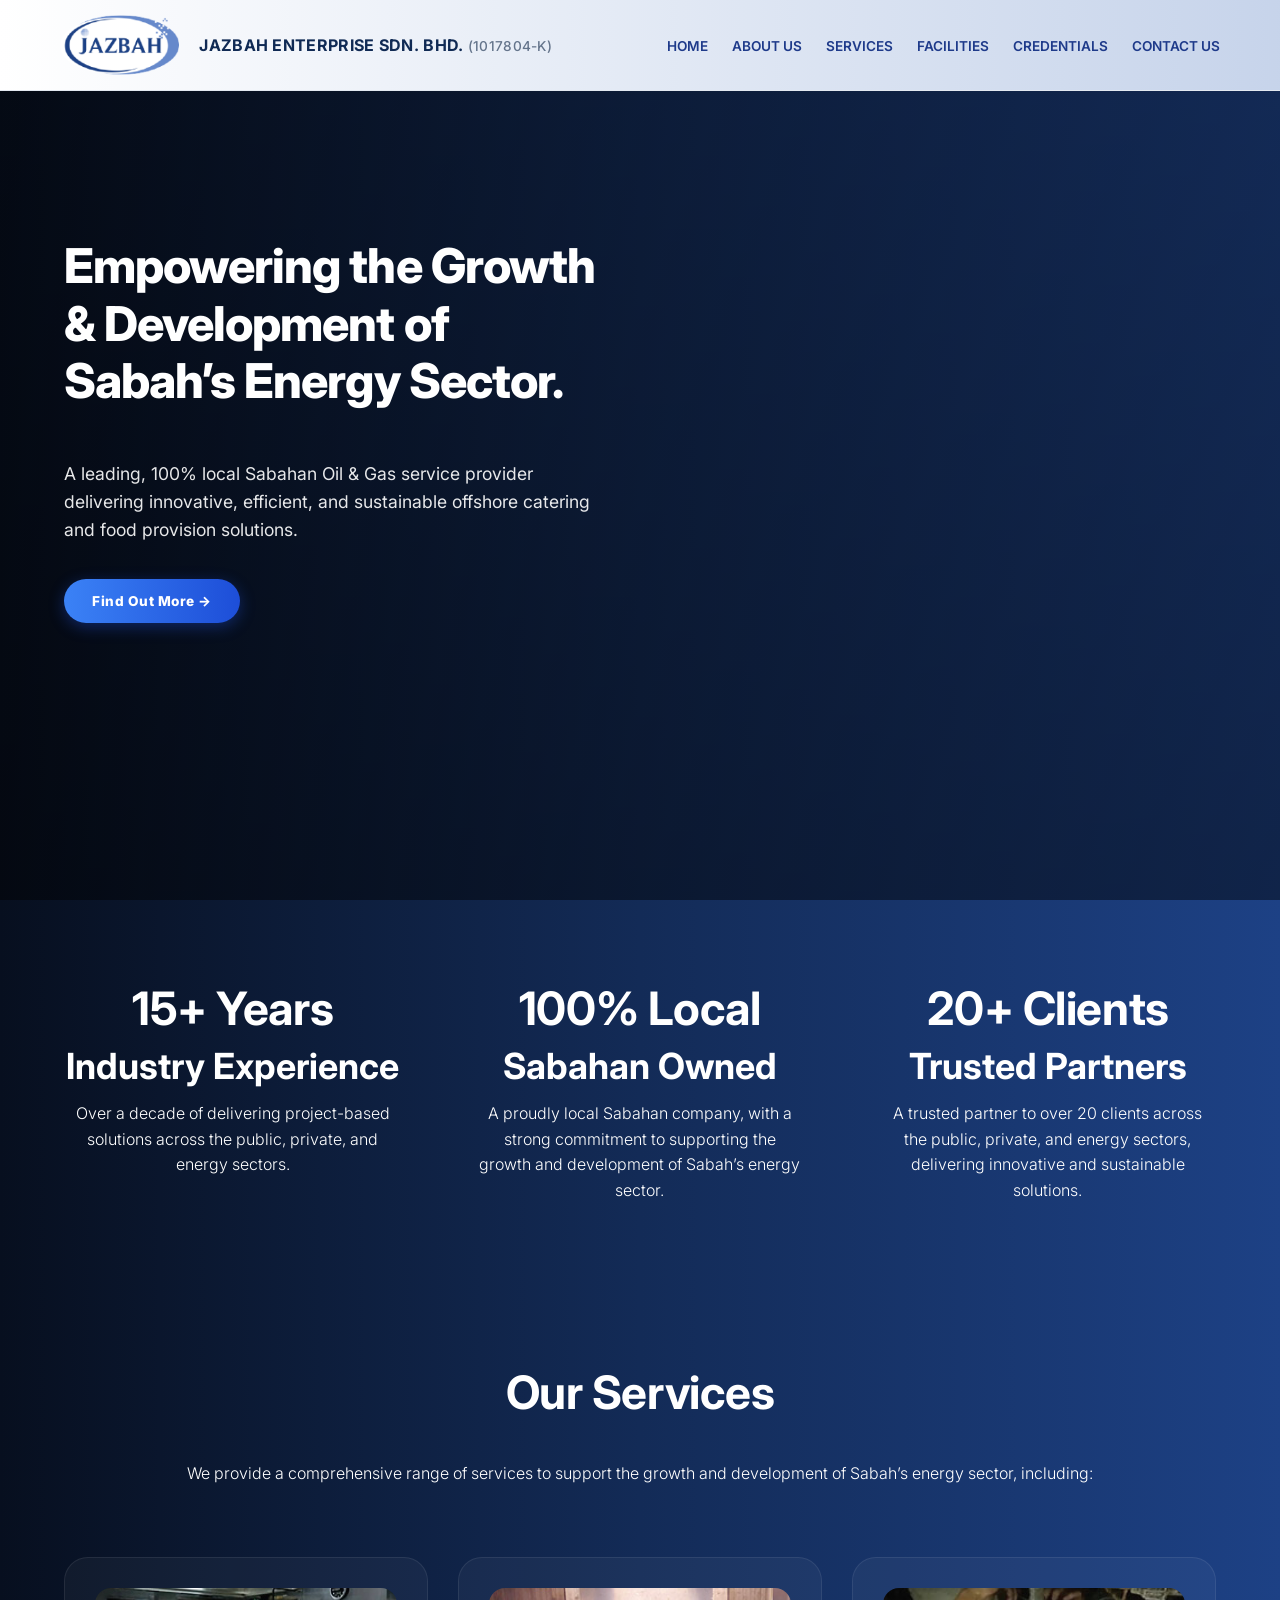
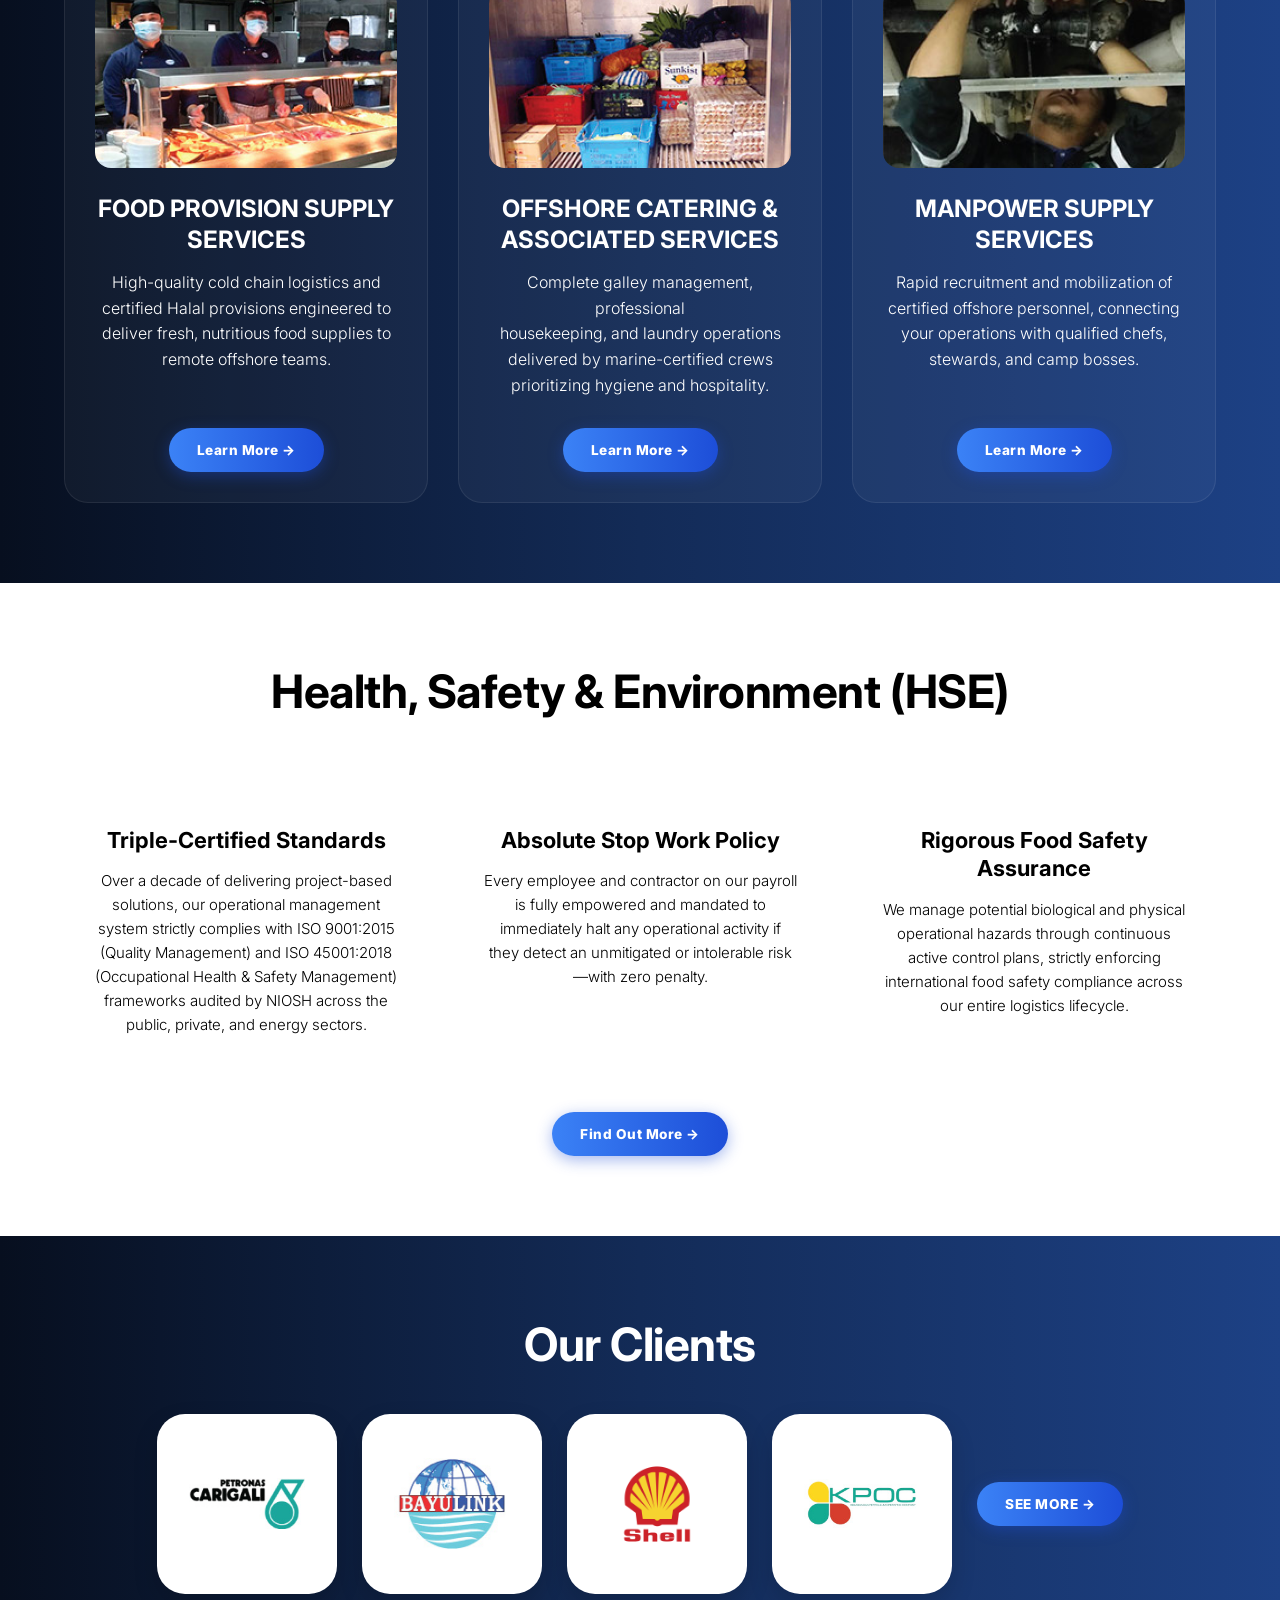
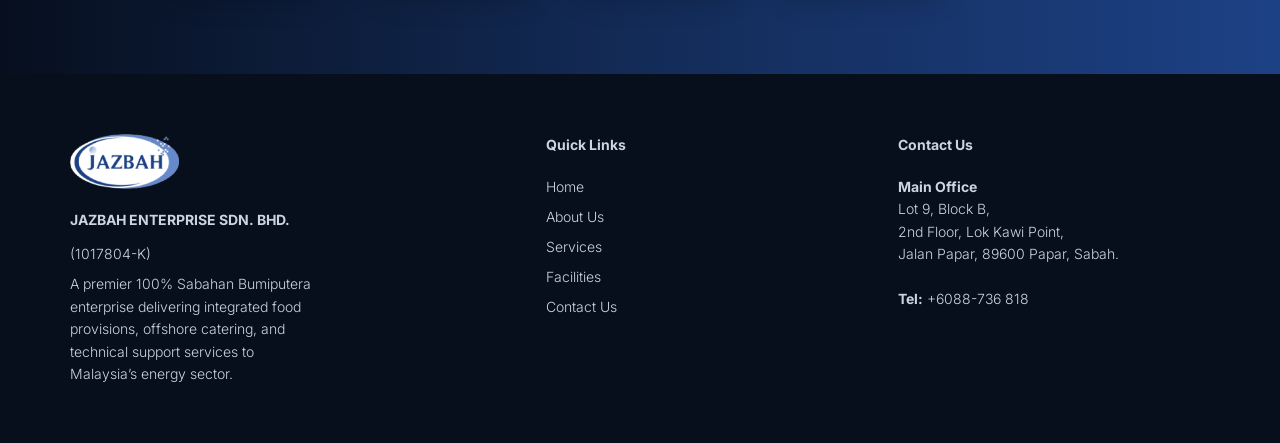
==== index.html @ 2c6cb793 "update" ====
<!DOCTYPE html>
<html lang="en">
<head>
    <meta charset="UTF-8">
    <meta name="viewport" content="width=device-width, initial-scale=1.0">
    <title>Jazbah Enterprise | Empowering Sabah's Energy Sector</title>
    
    <link rel="preconnect" href="https://fonts.googleapis.com">
    <link rel="preconnect" href="https://fonts.gstatic.com" crossorigin>
    <link href="https://fonts.googleapis.com/css2?family=Montserrat:wght@400;500;600;700&family=Inter:wght@300;400;500;600;700;800&display=swap" rel="stylesheet">
    
    <link rel="stylesheet" href="css/style.css">
</head>
<body>

    <!-- MAIN HEADER -->
    <header class="main-header">
        <div class="nav-container">
            <a href="index.html" class="logo-area">
                <img src="images/jazbah-logo.png" alt="Jazbah Logo" class="nav-logo">
                <span class="logo-text">JAZBAH ENTERPRISE SDN. BHD. <span class="reg-num">(1017804-K)</span></span>
            </a>
            
            <!-- HAMBURGER BUTTON (MOBILE) -->
            <button class="hamburger-btn" id="hamburgerBtn" aria-label="Toggle Navigation">
                <span class="bar"></span>
                <span class="bar"></span>
                <span class="bar"></span>
            </button>

            <nav class="navbar" id="navMenu">  
                <ul class="nav-links">
                    <li><a href="index.html">Home</a></li>
                    <li><a href="about.html">About Us</a></li>
                    <li><a href="services.html">Services</a></li>
                    <li><a href="facilities.html">Facilities</a></li>
                    <li class="dropdown">
                        <a href="javascript:void(0);" class="dropdown-trigger">Credentials</a>
                        <ul class="dropdown-menu">
                            <li><a href="projects.html">Projects</a></li>
                            <li><a href="clients.html">Clients</a></li>
                            <li><a href="license.html">License</a></li>
                        </ul>
                    </li>
                    <li><a href="contact.html">Contact Us</a></li>
                </ul>
            </nav>
        </div>
    </header>


    <section class="hero-section">
        <div class="hero-container">
            <div class="hero-text-block reveal">
                <h1>Empowering the Growth<br>&amp; Development of<br>Sabah’s Energy Sector.</h1>
                <p>A leading, 100% local Sabahan Oil &amp; Gas service provider<br> delivering innovative, efficient, and sustainable offshore catering<br> and food provision solutions.</p>
                <a href="about.html" class="btn-FOM">Find Out More &rarr;</a>
            </div>
        </div>
    </section>

    <section class="whyChooseUs-section">
        <div class="whyChooseUs-container">
            <div class="metrics-column-box reveal delay-1">
                <h2 class="metric-stat-numb">15+ Years</h2>
                <h3 class="metric-stat-title">Industry Experience</h3>
                <p class="metric-stat-text">Over a decade of delivering project-based<br> solutions across the public, private, and<br> energy sectors.</p>
            </div>
            <div class="metrics-column-box reveal delay-2">
                <h2 class="metric-stat-numb">100% Local</h2>
                <h3 class="metric-stat-title">Sabahan Owned</h3>
                <p class="metric-stat-text">A proudly local Sabahan company, with a<br> strong commitment to supporting the<br> growth and development of Sabah’s energy sector.</p>
            </div>
            <div class="metrics-column-box reveal delay-3">
                <h2 class="metric-stat-numb">20+ Clients</h2>
                <h3 class="metric-stat-title">Trusted Partners</h3>
                <p class="metric-stat-text">A trusted partner to over 20 clients across<br> the public, private, and energy sectors,<br> delivering innovative and sustainable solutions.</p>
            </div>
        </div>
    </section>

    <section class="services-section">
        <div class="services-container">
            <h2 class="services-section-title reveal">Our Services</h2>
            <p class="services-section-text reveal delay-1">We provide a comprehensive range of services to support the growth and development of Sabah’s energy sector, including:</p>
            
            <div class="service1-grid ">
                <img src="images/service1.png" alt="Service 1 Icon" class="service-icon">
                <h3 class="service-title">FOOD PROVISION SUPPLY SERVICES</h3>
                <p>High-quality cold chain logistics and<br> certified Halal provisions engineered to<br> deliver fresh, nutritious food supplies to<br> remote offshore teams.</p>
                <a href="services.html" class="btn-FOM">Learn More &rarr;</a>
            </div>
            <div class="service2-grid ">
                <img src="images/service2.png" alt="Service 2 Icon" class="service-icon">
                <h3 class="service-title">OFFSHORE CATERING & ASSOCIATED SERVICES</h3>
                <p>Complete galley management, professional <br>housekeeping, and laundry operations<br>delivered by marine-certified crews <br>prioritizing hygiene and hospitality.</p>
                <a href="services.html" class="btn-FOM">Learn More &rarr;</a>
            </div>
            <div class="service3-grid ">
                <img src="images/service3.png" alt="Service 3 Icon" class="service-icon">
                <h3 class="service-title">MANPOWER SUPPLY SERVICES</h3>
                <p>Rapid recruitment and mobilization of<br> certified offshore personnel, connecting <br>your operations with qualified chefs,<br> stewards, and camp bosses.</p>
                <a href="services.html" class="btn-FOM">Learn More &rarr;</a>
            </div>
        </div>
    </section>

    <section class="HSE-section">
        <div class="HSE-container">
            <h2 class="HSE-section-title reveal">Health, Safety &amp; Environment (HSE)</h2>
            <div class="HSE-details1 ">
                <h3>Triple-Certified Standards</h3>
                <p>Over a decade of delivering project-based solutions, our operational management system strictly complies with ISO 9001:2015 (Quality Management) and ISO 45001:2018 (Occupational Health & Safety Management) frameworks audited by NIOSH across the public, private, and energy sectors.</p>
            </div>
            <div class="HSE-details2 ">
                <h3>Absolute Stop Work Policy</h3>
                <p>Every employee and contractor on our payroll is fully empowered and mandated to immediately halt any operational activity if they detect an unmitigated or intolerable risk—with zero penalty.</p>
            </div>
            <div class="HSE-details3 ">
                <h3>Rigorous Food Safety Assurance</h3>
                <p>We manage potential biological and physical operational hazards through continuous active control plans, strictly enforcing international food safety compliance across our entire logistics lifecycle.</p>
            </div>
        </div>
        <div class="HSE-FOM-btn reveal">
            <a href="about.html" class="btn-FOM">Find Out More &rarr;</a>
        </div>
    </section>

    <section class="clientsindex-section">
        <h2 class="reveal">Our Clients</h2>
        
        <div class="clientsindex-row">
            <div class="clientsindex-card">
                <img src="images/petronascarigali.png" alt="Petronas">
            </div>

            <div class="clientsindex-card">
                <img src="images/bayulink.png" alt="Bayulink">
            </div>

            <div class="clientsindex-card">
                <img src="images/shell.png" alt="Shell" class="logo-shell">
            </div>

            <div class="clientsindex-card">
                <img src="images/kpoc.png" alt="KPOC">
            </div>

            <a href="clients.html" class="btn-FOM">SEE MORE &rarr;</a>
        </div>
    </section>

    <footer class="main-footer">
        <div class="footer-container">
            <div class="footer-logo">
                <img src="images/jazbah-logo.png" alt="Jazbah Logo" class="footer-logo-img">
                <p class="company-name">JAZBAH ENTERPRISE SDN. BHD.</p>
                <p class="reg-num">(1017804-K)</p>
                <p class="footer-desc">A premier 100% Sabahan Bumiputera<br>enterprise delivering integrated food<br> provisions, offshore catering, and <br>technical support services to<br> Malaysia’s energy sector.</p>
            </div>
            <div class="footer-nav">
                <p class="footer-title">Quick Links</p>
                <ul class="footer-nav-links">
                    <li><a href="index.html">Home</a></li>
                    <li><a href="about.html">About Us</a></li>
                    <li><a href="services.html">Services</a></li>
                    <li><a href="facilities.html">Facilities</a></li>
                    <li><a href="contact.html">Contact Us</a></li>
                </ul>
            </div>
            <div class="footer-contact">
                <p class="footer-title">Contact Us</p>
                <p><strong>Main Office</strong><br>
                Lot 9, Block B,<br>
                2nd Floor, Lok Kawi Point,<br>
                Jalan Papar, 89600 Papar, Sabah.<br><br>
                <strong>Tel:</strong> +6088-736 818</p>
            </div>
        </div>
    </footer>

    <!-- SCRIPT (Scroll Reveal + Hamburger Menu Toggle) -->
    <script>
        document.addEventListener("DOMContentLoaded", function () {
            // Scroll Reveal Animation
            const revealElements = document.querySelectorAll(".reveal");
            const observerOptions = {
                root: null,
                rootMargin: "0px",
                threshold: 0.15
            };

            const revealOnScroll = new IntersectionObserver(function (entries, observer) {
                entries.forEach(entry => {
                    if (entry.isIntersecting) {
                        entry.target.classList.add("active");
                        observer.unobserve(entry.target);
                    }
                });
            }, observerOptions);

            revealElements.forEach(el => revealOnScroll.observe(el));

            // Hamburger Menu Toggle Functionality
            const hamburgerBtn = document.getElementById('hamburgerBtn');
            const navMenu = document.getElementById('navMenu');

            if (hamburgerBtn && navMenu) {
                hamburgerBtn.addEventListener('click', function () {
                    hamburgerBtn.classList.toggle('active');
                    navMenu.classList.toggle('active');
                });
            }
        });
    </script>
</body>
</html>
---- css/style.css ----
/* ==========================================================================
   GLOBAL RESET & BASE STYLES
   ========================================================================== */
* {
    margin: 0;
    padding: 0;
    box-sizing: border-box;
}

body {
    font-family: 'Inter', sans-serif;
    color: #FFFFFF;
    background: linear-gradient(to right, #070f1f 0%, #132b57 50%, #1d4185 100%);
    -webkit-font-smoothing: antialiased;
    overflow-x: hidden;
}

.container {
    max-width: 1400px;
    margin: 0 auto;
    padding: 0 20px;
}

/* ==========================================================================
   TYPOGRAPHY
   ========================================================================== */
h1, .hero-text-block h1 {
    font-size: 64px;
    font-weight: 800;
    line-height: 1.15;
    letter-spacing: -0.02em;
}

h2, .whyChooseUs-section h2, .services-section-title, .HSE-section-title, .clientsindex-section h2 {
    font-size: 46px;
    font-weight: 700;
    line-height: 1.25;
    letter-spacing: -0.01em;
}

h3, .metric-stat-title, .service-title, .HSE-container h3 {
    font-size: 36px;
    font-weight: 700;
    line-height: 1.3;
}

p, .hero-text-block p, .metric-stat-text, .service1-grid p, .service2-grid p, .service3-grid p, .HSE-container p {
    font-size: 16px;
    font-weight: 300;
    line-height: 1.6;
    color: #FFFFFF; 
}

.hero-text-block h1,
.hero-text-block p {
    color: #ffffff;
}

/* ==========================================================================
   NAVBAR
   ========================================================================== */
.main-header {
    position: fixed; 
    top: 0;
    left: 0;
    width: 100%;
    z-index: 1000;
    /* Updated gradient direction to left-to-right */
    background: linear-gradient(to right, rgba(255, 255, 255, 0.4), rgba(114, 147, 204, 0.4)), #ffffff;
    box-shadow: 0 2px 10px rgba(0, 0, 0, 0.05); 
}

.nav-container {
    max-width: 1800px;
    margin: 0 auto;
    display: flex;
    justify-content: space-between;
    align-items: center;
    padding: 15px 5%;
}

.logo-area {
    display: flex;
    align-items: center;
    gap: 20px;
    text-decoration: none;
}

.nav-logo {
    height: 60px;
    width: auto;
}

.logo-text {
    font-size: 1rem;
    font-weight: 700;
    color: #102a54;
    letter-spacing: 0.3px;
}

.reg-num {
    font-size: 0.85rem;
    font-weight: 500;
    color: #64748b;
}

.nav-links {
    list-style: none;
    display: flex;
    align-items: center;
    gap: 24px;
}

.nav-links li a {
    text-decoration: none;
    font-size: 0.85rem;
    font-weight: 600;
    color: #1e3a8a;
    text-transform: uppercase;
    transition: color 0.3s ease;
}

.nav-links li a:hover,
.nav-links li a.active {
    color: #3b82f6;
}

.nav-links li:last-child a {
    font-weight: 600;
    color: #1e3a8a;
}

.nav-links li.dropdown {
    position: relative;
}

.dropdown-menu {
    position: absolute;
    top: 100%;
    left: 50%;
    transform: translateX(-50%) translateY(0);
    background-color: #ffffff;
    min-width: 180px;
    box-shadow: 0 10px 25px rgba(0, 0, 0, 0.15);
    border-radius: 6px;
    padding: 8px 0;
    list-style: none;
    display: none;
    opacity: 0;
    visibility: hidden;
    transition: opacity 0.3s ease, visibility 0.3s ease;
    z-index: 1000;
}

.dropdown-menu li {
    width: 100%;
}

.dropdown-menu li a {
    display: block;
    padding: 10px 20px;
    text-transform: none;
    font-size: 0.85rem;
    
    color: #1e3a8a;
    white-space: nowrap;
}

.dropdown-menu li a:hover {
    background-color: #f1f5f9;
    color: #3b82f6;
}

.nav-links li.dropdown:hover .dropdown-menu {
    display: block;
    opacity: 1;
    visibility: visible;
}

/* ==========================================================================
   HERO SECTION
   ========================================================================== */
.hero-section {
    position: relative;
    width: 100%;
    min-height: 100vh;
    background: linear-gradient(rgba(0, 0, 0, 0.35), rgba(0, 0, 0, 0.45)), 
                url('../images/herobackground.png') no-repeat center center/cover;
    display: flex;
    align-items: center;
    padding-top: 100px; 
}

.hero-container {
    width: 100%;
    max-width: 1900px;
    margin: 0 auto;
    padding: 0 5%;
    margin-bottom: 140px;
}

.hero-text-block {
    max-width: 1900px;
    text-align: left;
    color: #ffffff;
}

.hero-text-block h1 {
    font-size: 3rem;
    font-weight: 800;
    line-height: 1.2;
    margin-bottom: 50px;
}

.hero-text-block p {
    font-size: 1.1rem;
    font-weight: 400;
    line-height: 1.6;
    margin-bottom: 35px;
    opacity: 0.9;
}

.btn-FOM {
    display: inline-block;
    /* Updated gradient direction to left-to-right */
    background: linear-gradient(to right, #3b82f6 0%, #1d4ed8 100%);
    color: #ffffff;
    text-decoration: none;
    font-weight: 800;
    font-size: 0.85rem;
    letter-spacing: 0.5px;
    padding: 14px 28px;
    border-radius: 30px;
    box-shadow: 0 4px 15px rgba(29, 78, 216, 0.4);
    transition: transform 0.2s ease, box-shadow 0.2s ease;
}

.btn-FOM:hover {
    transform: translateY(-2px);
    box-shadow: 0 6px 20px rgba(29, 78, 216, 0.6);
}

/* ==========================================================================
   WHY CHOOSE US SECTION
   ========================================================================== */
.whyChooseUs-section {
    /* Updated gradient direction to left-to-right */
    background: linear-gradient(to right, rgba(7, 15, 31, 1.0), rgba(19, 43, 87, 1.0), rgba(29, 65, 133, 1.0));
    padding: 80px 0;
    font-family: 'Inter', sans-serif;
}

.whyChooseUs-container {
    max-width: 1900px;
    margin: 0 auto;
    padding: 0 5%;
    display: grid;
    grid-template-columns: repeat(3, 1fr);
    gap: 70px;
    text-align: center;
}

.metric-stat-numb {
    font-size: 46px;
    font-weight: 700;
    color: #ffffff;
    margin-bottom: 5px;
}

.metric-stat-title {
    font-weight: 700;
    color: #ffffff;
    margin-bottom: 12px;
}

.metric-stat-text {
    font-size: 16px;
    font-weight: 300;
    line-height: 1.6;
    color: #FFFFFF; 
}

/* ==========================================================================
   OUR SERVICES SECTION
   ========================================================================== */
.services-section {
    /* Updated gradient direction to left-to-right */
    background: linear-gradient(to right, rgba(7, 15, 31, 1.0), rgba(19, 43, 87, 1.0), rgba(29, 65, 133, 1.0));
    padding: 80px 0;
    font-family: 'Inter', sans-serif;
}

.services-container {
    max-width: 1400px;
    margin: 0 auto;
    padding: 0 5%;
    display: grid;
    grid-template-columns: repeat(3, 1fr);
    gap: 30px;
    text-align: center;
}

.services-section-title {
    grid-column: 1 / span 3;
    font-size: 46px;
    font-weight: 700;
    margin-bottom: 10px;
    color: #ffffff;
}

.services-section-text {
    grid-column: 1 / span 3;
    font-size: 16px;
    font-weight: 300;
    margin-bottom: 40px;
}

.service1-grid, 
.service2-grid, 
.service3-grid {
    background: rgba(255, 255, 255, 0.04);
    border: 1px solid rgba(255, 255, 255, 0.08);
    border-radius: 24px;
    padding: 30px;
    display: flex;
    flex-direction: column;
    align-items: center;
    transition: transform 0.3s ease, background 0.3s ease;
}

.service1-grid:hover, 
.service2-grid:hover, 
.service3-grid:hover {
    transform: translateY(-5px);
    background: rgba(255, 255, 255, 0.07);
}

.service-icon {
    width: 100%;
    height: 180px;
    object-fit: cover;
    border-radius: 16px;
    margin-bottom: 25px;
}

.service-title {
    font-size: 24px;
    font-weight: 700;
    margin-bottom: 15px;
    min-height: 58px;
}

.service1-grid p, 
.service2-grid p, 
.service3-grid p {
    margin-bottom: 30px;
    flex-grow: 1;
}

/* ==========================================================================
   HSE SECTION
   ========================================================================== */
.HSE-section {
    background: #FFFFFF;
    padding: 80px 0;
    font-family: 'Inter', sans-serif;
}

.HSE-container {
    max-width: 1600px;
    margin: 0 auto;
    padding: 0 5%;
    display: grid;
    grid-template-columns: repeat(3, 1fr);
    gap: 30px;
    text-align: center;
}

.HSE-section-title {
    grid-column: 1 / span 3;
    font-size: 46px;
    font-weight: 700;
    margin-bottom: 40px;
    color: #000000;
}

.HSE-details1,
.HSE-details2,
.HSE-details3 {
    padding: 35px 25px;
    border-radius: 24px;
    display: flex;
    flex-direction: column;
    align-items: center;
    transition: transform 0.3s ease, background 0.3s ease;
}

.HSE-details1:hover,
.HSE-details2:hover,
.HSE-details3:hover {
    transform: translateY(-5px);
    background: rgba(0, 0, 0, 0.03);
}

.HSE-container h3 {
    font-size: 22px;
    font-weight: 700;
    color: #000000;
    margin-bottom: 15px;
}

.HSE-container p {
    font-size: 15px;
    font-weight: 300;
    line-height: 1.6;
    color: #000000;
}

.HSE-FOM-btn {
    grid-column: 1 / span 3;
    text-align: center;
    margin-top: 40px;
}

/* ==========================================================================
   CLIENTS SECTION
   ========================================================================== */
.clientsindex-section {
    /* Updated gradient direction to left-to-right */
    background: linear-gradient(
        to right, 
        rgba(7, 15, 31, 1.0), 
        rgba(19, 43, 87, 1.0), 
        rgba(29, 65, 133, 1.0)
    );
    padding: 80px 0;
    font-family: 'Inter', sans-serif;
    text-align: center;
}

.clientsindex-section h2 {
    font-size: 46px;
    font-weight: 700;
    color: #ffffff;
    margin-bottom: 40px;
    line-height: 1.25;
    letter-spacing: -0.01em;
}

.clientsindex-row {
    display: flex;
    justify-content: center;
    align-items: center;
    gap: 25px;
    flex-wrap: wrap;
    max-width: 1400px;
    margin: 0 auto;
    padding: 0 20px;
}

.clientsindex-card {
    background: #ffffff;
    border-radius: 28px;
    width: 180px;
    height: 180px;
    padding: 20px;
    display: flex;
    justify-content: center;
    align-items: center;
    box-shadow: 0 10px 25px rgba(0, 0, 0, 0.15);
    transition: transform 0.4s cubic-bezier(0.165, 0.84, 0.44, 1), 
                box-shadow 0.4s cubic-bezier(0.165, 0.84, 0.44, 1),
                border-color 0.4s ease;
    cursor: pointer;
    overflow: hidden;
    border: 2px solid transparent;
}

.clientsindex-card:hover {
    transform: translateY(-5px);
    box-shadow: 0 15px 30px rgba(0, 0, 0, 0.25);
}

.clientsindex-card img {
    width: 100%;
    height: 100%;
    object-fit: contain;
    padding: 10px;
    transition: transform 0.3s ease;
}

.clientsindex-card img.logo-shell,
.clientsindex-card img.logo-adjust {
    padding: 24px;
    transform: scale(1.0);
}

/* ==========================================================================
   SCROLL REVEAL ANIMATION
   ========================================================================== */
.reveal {
    opacity: 0;
    transform: translateY(40px);
    transition: opacity 0.8s cubic-bezier(0.25, 1, 0.5, 1), 
                transform 0.8s cubic-bezier(0.25, 1, 0.5, 1);
    will-change: opacity, transform;
}

.reveal.active {
    opacity: 1;
    transform: translateY(0);
}

.delay-1 { transition-delay: 0.1s; }
.delay-2 { transition-delay: 0.2s; }
.delay-3 { transition-delay: 0.3s; }
.delay-4 { transition-delay: 0.4s; }
.delay-5 { transition-delay: 0.5s; }

/* ==========================================================================
   ABOUT US PAGE STYLES
   ========================================================================== */
.mainAbUs-section {
    /* Updated gradient direction to left-to-right */
    background: linear-gradient(to right, #070f1f 0%, #132b57 50%, #1d4185 100%);
    min-height: 100vh;
    width: 100%;
    display: flex;
    align-items: center;
    justify-content: center;
    padding: 120px 0 80px 0; 
}

.main-container {
    width: 100%;
    max-width: 1200px;
    margin: 0 auto;
    padding: 0 20px;
    display: flex;
    flex-direction: column;
    align-items: center;
    gap: 50px;
}

.about-content {
    max-width: 850px;
    text-align: center;
    margin: 0 auto;
}

.about-content h1 {
    font-size: 42px;
    margin-bottom: 24px;
    text-align: center;
}

.about-content p {
    margin-bottom: 24px;
    text-align: center;
}

.about-facts {
    list-style: none;
    padding: 0;
    margin: 0 auto;
    display: inline-flex;
    flex-direction: column;
    align-items: flex-start;
    gap: 10px;
}

.about-facts li {
    position: relative;
    padding-left: 20px;
    color: rgba(255, 255, 255, 0.95);
    text-align: left;
}

.about-facts li::before {
    content: "•";
    color: #3b82f6;
    font-size: 22px;
    position: absolute;
    left: 0;
    top: -3px;
}

.gallery-container {
    width: 100%;
    max-width: 1100px;
    margin: 0 auto;
}

.gallery-viewport {
    width: 100%;
    overflow: hidden;
    border-radius: 16px;
}

.gallery-track {
    display: flex;
    width: 100%;
}

.gallery-slide {
    width: 100%;
    display: grid;
    grid-template-columns: repeat(3, 1fr);
    gap: 20px;
}

.gallery-item {
    position: relative;
    width: 100%;
    aspect-ratio: 16 / 10; 
    border-radius: 14px;
    overflow: hidden;
    background-color: #0b1a36;
    border: 1px solid rgba(255, 255, 255, 0.15);
    box-shadow: 0 12px 30px rgba(0, 0, 0, 0.35);
    transition: transform 0.35s ease, border-color 0.35s ease, box-shadow 0.35s ease;
}

.gallery-item img {
    width: 100% !important;
    height: 100% !important;
    object-fit: cover !important;
    object-position: top center !important; 
    display: block;
    transition: transform 0.4s ease;
}

.gallery-item::after {
    content: '';
    position: absolute;
    inset: 0;
    background: linear-gradient(180deg, rgba(7, 15, 31, 0) 50%, rgba(7, 15, 31, 0.4) 100%);
    pointer-events: none;
}

.gallery-item:hover {
    transform: translateY(-6px);
    border-color: rgba(59, 130, 246, 0.7);
    box-shadow: 0 16px 35px rgba(0, 0, 0, 0.5), 0 0 15px rgba(59, 130, 246, 0.25);
}

.gallery-item:hover img {
    transform: scale(1.04);
}

/* ==========================================================================
   EXECUTION PHILOSOPHY SECTION
   ========================================================================== */
.execution-section {
    position: relative;
    width: 100%;
    background-image: linear-gradient(rgba(7, 15, 31, 0.78), rgba(7, 15, 31, 0.88)), 
                      url('../images/vmbackground.png');
    background-position: center center;
    background-repeat: no-repeat;
    background-size: cover;
    background-attachment: scroll; 
    padding: 110px 0 100px 0;
    color: #ffffff;
    text-align: center;
}

.execution-container {
    max-width: 1400px;
    margin: 0 auto;
    padding: 0 5%;
    position: relative;
    z-index: 2;
}

.execution-title {
    margin-bottom: 50px;
    margin-top: 5px;
}

.execution-quote {
    font-style: italic;
    max-width: 820px;
    margin: 0 auto 200px auto;
}

.vision-mission-grid {
    display: grid;
    grid-template-columns: 1fr 1fr;
    gap: 80px;
}

.vision-block,
.mission-block {
    background: rgba(255, 255, 255, 0.07);
    backdrop-filter: blur(12px);
    -webkit-backdrop-filter: blur(12px);
    border: 1px solid rgba(255, 255, 255, 0.15);
    border-radius: 20px;
    padding: 45px 35px;
    text-align: center;
    position: relative;
    box-shadow: 0 15px 35px rgba(0, 0, 0, 0.3);
    transition: transform 0.3s ease, background 0.3s ease, border-color 0.3s ease;
}

.vision-block:hover,
.mission-block:hover {
    background: rgba(255, 255, 255, 0.12);
    border-color: rgba(59, 130, 246, 0.5);
    transform: translateY(-6px);
}

.vision-block h2,
.mission-block h2 {
    font-size: 30px;
    font-weight: 800;
    letter-spacing: 1px;
    margin-bottom: 15px;
    color: #ffffff;
    text-transform: uppercase;
}

.vision-block p,
.mission-block p {
    font-size: 15px;
    font-weight: 300;
    line-height: 1.7;
    color: rgba(255, 255, 255, 0.88);
}

.vm-label {
    display: none;
}

/* ==========================================================================
   POLICY SECTION
   ========================================================================== */
.policy-section {
    max-width: 1300px;
    margin: 0 auto;
    padding: 90px 5%;
    display: grid;
    grid-template-columns: 1fr 1fr;
    gap: 60px;
    align-items: center;
}

.policy-title {
    
    margin-bottom: 20px;
    color: #ffffff;
}

.policy-text {
    font-size: 16px;
    line-height: 1.7;
    color: #ffffff;
}

.policy-section > div:last-child {
    text-align: center;
}

.policy-section > div:last-child h2 {
    font-size: 28px;
    font-weight: 700;
    color: #ffffff;
    margin-bottom: 25px;
    line-height: 1.35;
}

/* ==========================================================================
   HEALTH, SAFETY & ENVIRONMENT (HSE2) SECTION
   ========================================================================== */
.HSE2-section {
    /* Updated gradient direction to left-to-right */
    background: linear-gradient(to right, #070f1f 0%, #132b57 50%, #1d4185 100%);
    padding: 80px 0;
    width: 100%;
}

.HSE2-container {
    max-width: 1200px;
    margin: 0 auto;
    padding: 0 20px;
    text-align: center;
}

.HSE-title {
    
    margin-bottom: 40px;
}

.HSE2-grid-wrapper {
    display: grid;
    grid-template-columns: repeat(6, 1fr);
    gap: 20px;
    width: 100%;
}

.HSE2-content1,
.HSE2-content2,
.HSE2-content3,
.HSE2-content4,
.HSE2-content5 {
    background: #ffffff;
    border-radius: 12px;
    padding: 30px 25px;
    text-align: left;
    box-shadow: 0 10px 25px rgba(0, 0, 0, 0.2);
    transition: transform 0.3s ease, box-shadow 0.3s ease;
}

.HSE2-content1:hover,
.HSE2-content2:hover,
.HSE2-content3:hover,
.HSE2-content4:hover,
.HSE2-content5:hover {
    transform: translateY(-5px);
    box-shadow: 0 15px 35px rgba(0, 0, 0, 0.3);
}

.HSE2-grid-wrapper h3 {
    font-size: 20px;
    font-weight: 700;
    color: #1d4185;
    margin-bottom: 15px;
    text-align: center; 
}

.HSE2-grid-wrapper p {
    font-size: 14px;
    line-height: 1.6;
    color: #4a5568;
    margin: 0;
    text-align: justify;
}

@media (min-width: 992px) {
    .HSE2-content1 { grid-column: span 2; }
    .HSE2-content2 { grid-column: span 2; }
    .HSE2-content3 { grid-column: span 2; }
    .HSE2-content4 { grid-column: 2 / span 2; }
    .HSE2-content5 { grid-column: 4 / span 2; }
}

.orgchart-container {
    max-width: 1400px;
    margin: 0 auto;
    padding: 0 5%;
    text-align: center;
}

.orgchart-container h2 {
    margin-top: 50px;
    color: #ffffff;
    margin-bottom: 45px;
    text-align: center;
}

.orgchart-img {
    max-width: 50%;
    margin-bottom: 50px;
    height: auto;
    border-radius: 16px;
    box-shadow: 0 10px 40px rgba(0, 0, 0, 0.08);
    display: inline-block;
}

/* ==========================================================================
   SERVICES PAGE STYLES
   ========================================================================== */
.services-page-wrapper {
    /* Updated gradient direction to left-to-right */
    background: linear-gradient(to right, #070f1f 0%, #132b57 50%, #0c1a36 100%);
    min-height: 100vh;
    padding: 130px 5% 80px 5%;
    max-width: 1400px;
    margin: 0 auto;
    box-sizing: border-box;
    color: #ffffff;
    display: flex;
    flex-direction: column;
    gap: 60px;
}

.services-main-title {
    text-align: center;
    letter-spacing: 2px;
    margin-bottom: 20px;
    color: #ffffff;
    text-transform: uppercase;
}

.service-row {
    display: grid;
    grid-template-columns: 1fr 1.2fr;
    gap: 50px;
    align-items: center;
    padding: 20px 0;
}

.service-text h2 {
    font-size: 30px;
    font-weight: 800;
    line-height: 1.25;
    margin-bottom: 18px;
    letter-spacing: 0.5px;
    color: #ffffff;
}

.service-text p {
    font-size: 15px;
    font-weight: 300;
    line-height: 1.7;
    color: #ffffff;
}

.service-row-card-wrapper {
    background: rgba(255, 255, 255, 0.05);
    border: 1px solid rgba(255, 255, 255, 0.12);
    border-radius: 24px;
    padding: 40px;
    backdrop-filter: blur(12px);
    box-shadow: 0 20px 40px rgba(0, 0, 0, 0.3);
}

.service-row.reverse {
    grid-template-columns: 1.2fr 1fr;
}

.service-row.reverse .service-text {
    order: 2;
}

.service-row.reverse .service-gallery {
    order: 1;
}

.service-gallery {
    display: flex;
    align-items: center;
    justify-content: center;
    gap: 16px;
    width: 100%;
}

.gallery-frame {
    border-radius: 12px;
    overflow: hidden;
    background-color: #ffffff;
    box-shadow: 0 10px 25px rgba(0, 0, 0, 0.35);
    transition: transform 0.3s ease, box-shadow 0.3s ease;
}

.gallery-frame img {
    width: 100%;
    height: 100%;
    object-fit: cover;
    display: block;
}

.frame-side {
    width: 28%;
    height: 170px;
}

.frame-center {
    width: 44%;
    height: 230px;
}

.gallery-frame:hover {
    transform: translateY(-5px);
    box-shadow: 0 15px 30px rgba(0, 0, 0, 0.5);
}

/* ==========================================================================
   FACILITIES PAGE STYLES
   ========================================================================== */
.warehouse-section,
.yards-section,
.foodcont-section,
.transport-section,
.forzenstorage-section,
.cpu-section {
    padding: 60px 20px;
    display: flex;
    justify-content: center;
    width: 100%;
    box-sizing: border-box;
    margin-top: 60px;
}

.warehouse-section {
    margin-top: 100px;
}

.section-container {
    max-width: 1200px;
    width: 100%;
    margin: 0 auto;
    display: flex;
    flex-direction: column;
    align-items: center;
}

.warehouse-header,
.yardstorage-header,
.foodcont-header,
.transport-header,
.frozenstorage-header,
.cpu-header {
    text-align: center;
    margin-bottom: 25px;
    max-width: 800px;
}

.warehouse-title,
.yardstorage-title,
.foodcont-title,
.transport-title,
.frozenstorage-title,
.cpu-title {
    letter-spacing: 1.5px;
    color: #ffffff;
    text-transform: uppercase;
    margin-top: 0px;
}

.warehouse-address,
.yardstorage-address,
.cpu-address {
    color: #ffffff;
    line-height: 1.6;
    margin: 0;
}

.warehouse-gallery-card,
.yardstorage-gallery-card,
.foodcont-gallery-card,
.transport-gallery-card,
.frozenstorage-gallery-card,
.cpu-gallery-card {
    background: rgba(255, 255, 255, 0.05);
    border: 1px solid rgba(255, 255, 255, 0.1);
    border-radius: 20px;
    padding: 30px;
    width: 100%;
    backdrop-filter: blur(10px);
    box-shadow: 0 15px 35px rgba(0, 0, 0, 0.3);
    box-sizing: border-box;
}

.warehouse-grid,
.yardstorage-grid,
.foodcont-grid,
.transport-grid,
.frozenstorage-grid,
.cpu-grid {
    display: grid;
    grid-template-columns: repeat(4, 1fr);
    gap: 20px;
}

.grid-item {
    aspect-ratio: 1 / 1;
    border-radius: 10px;
    overflow: hidden;
    background-color: #ffffff;
    box-shadow: 0 4px 15px rgba(0, 0, 0, 0.2);
    transition: transform 0.3s ease, box-shadow 0.3s ease;
}

.grid-item img {
    width: 100%;
    height: 100%;
    object-fit: cover;
    display: block;
}

.grid-item:hover {
    transform: translateY(-5px);
    box-shadow: 0 8px 25px rgba(0, 0, 0, 0.4);
}

.facility-specs {
    text-align: center;
    margin-top: 10px;
}

.facility-specs h3 {
    font-size: 1.25rem;
    color: #ffffff;
    margin-top: 25px;
    margin-bottom: 8px;
    font-weight: 600;
    text-align: center;
}

.facility-specs p {
    font-size: 0.95rem;
    color: #cbd5e1;
    line-height: 1.8;
    text-align: center;
    margin: 0;
}

/* ==========================================================================
   CLIENTS PAGE STYLES
   ========================================================================== */
.clients-section {
    padding: 60px 20px;
    display: flex;
    justify-content: center;
    width: 100%;
    box-sizing: border-box;
    margin-top: 100px;
    /* Updated gradient direction to left-to-right */
    background: linear-gradient(to right, #070f1f 0%, #132b57 50%, #1d4185 100%);
}

.clients-header {
    text-align: center;
    margin-bottom: 30px;
}

.clients-title {
    font-size: 2.2rem;
    font-weight: 800;
    letter-spacing: 2px;
    color: #ffffff;
    text-transform: uppercase;
    margin: 0;
}

.clients-subtitle {
    font-size: 1.25rem;
    font-weight: 700;
    letter-spacing: 1px;
    color: #ffffff;
    text-transform: uppercase;
    margin: 0 0 25px 0;
    text-align: center;
}

.clients-card {
    background: rgba(255, 255, 255, 0.05);
    border: 1px solid rgba(255, 255, 255, 0.1);
    border-radius: 20px;
    padding: 40px;
    width: 100%;
    backdrop-filter: blur(10px);
    box-shadow: 0 15px 35px rgba(0, 0, 0, 0.3);
    box-sizing: border-box;
    margin-bottom: 50px;
}

.clients-grid {
    display: grid;
    grid-template-columns: repeat(4, 1fr);
    gap: 30px 24px; /* Jarak atas-bawah (row gap) ditambah sikit untuk bagi ruang teks */
}

/* Pembungkus Kotak Putih & Teks */
.client-item {
    display: flex;
    flex-direction: column;
    align-items: center;
    gap: 12px; /* Jarak antara kotak putih & nama di bawah */
    width: 100%;
}

/* Kotak Putih Logo (Kekal 100% Mengikut Asal) */
.client-box {
    background-color: #ffffff;
    border-radius: 12px;
    padding: 20px;
    width: 100%;
    aspect-ratio: 1 / 1;
    display: flex;
    align-items: center;
    justify-content: center;
    box-shadow: 0 4px 15px rgba(0, 0, 0, 0.2);
    transition: transform 0.3s ease, box-shadow 0.3s ease;
    box-sizing: border-box;
}

.client-box img {
    max-width: 85%;
    max-height: 85%;
    object-fit: contain;
    display: block;
}

.client-box:hover {
    transform: translateY(-6px);
    box-shadow: 0 10px 25px rgba(0, 0, 0, 0.4);
}

/* Nama Syarikat di Bawah Kotak Putih */
.client-name {
    font-size: 0.82rem;
    font-weight: 600;
    color: #ffffff;
    text-align: center;
    line-height: 1.35;
    letter-spacing: 0.3px;
    text-transform: uppercase;
}
/* ==========================================================================
   CONTACT US PAGE STYLES
   ========================================================================== */
.contact-section {
    padding: 60px 20px;
    display: flex;
    justify-content: center;
    width: 100%;
    box-sizing: border-box;
    margin-top: 80px;
}

.contact-card {
    background: rgba(255, 255, 255, 0.05);
    border: 1px solid rgba(255, 255, 255, 0.1);
    border-radius: 28px;
    padding: 50px;
    max-width: 1100px;
    width: 100%;
    backdrop-filter: blur(15px);
    box-shadow: 0 20px 50px rgba(0, 0, 0, 0.4);
    box-sizing: border-box;
}

.contact-grid {
    display: grid;
    grid-template-columns: 1fr 1fr;
    gap: 60px;
    margin-bottom: 40px;
}

.form-title {
    color: #ffffff;
    margin: 0 0 10px 0;
}

.form-subtitle {
    color: #94a3b8;
    font-size: 0.95rem;
    margin: 0 0 30px 0;
}

.contact-form {
    display: flex;
    flex-direction: column;
    gap: 20px;
}

.form-row {
    display: grid;
    grid-template-columns: 1fr 1fr;
    gap: 16px;
}

.form-group {
    display: flex;
    flex-direction: column;
    gap: 8px;
}

.form-group label {
    font-size: 0.85rem;
    font-weight: 500;
    color: #e2e8f0;
}

.form-group input[type="text"],
.form-group input[type="email"],
.form-group input[type="tel"],
.form-group textarea {
    width: 100%;
    background-color: #ffffff;
    border: 1px solid transparent;
    border-radius: 8px;
    padding: 12px 16px;
    font-size: 0.9rem;
    font-family: inherit;
    color: #0f172a;
    box-sizing: border-box;
    outline: none;
    transition: border-color 0.2s ease, box-shadow 0.2s ease;
}

.form-group input::placeholder,
.form-group textarea::placeholder {
    color: #94a3b8;
}

.form-group input:focus,
.form-group textarea:focus {
    border-color: #38bdf8;
    box-shadow: 0 0 0 3px rgba(56, 189, 248, 0.2);
}

.phone-input-wrapper {
    display: flex;
    gap: 8px;
}

.phone-input-wrapper select {
    background-color: #ffffff;
    border: none;
    border-radius: 8px;
    padding: 0 12px;
    font-size: 0.9rem;
    color: #0f172a;
    cursor: pointer;
    outline: none;
}

.form-checkbox {
    display: flex;
    align-items: center;
    gap: 10px;
    margin-top: 5px;
}

.form-checkbox input[type="checkbox"] {
    width: 16px;
    height: 16px;
    accent-color: #38bdf8;
    cursor: pointer;
}

.form-checkbox label {
    font-size: 0.85rem;
    color: #cbd5e1;
    cursor: pointer;
}

.btn-submit {
    /* Updated gradient direction to left-to-right */
    background: linear-gradient(to right, #6366f1 0%, #4f46e5 100%);
    color: #ffffff;
    border: none;
    border-radius: 8px;
    padding: 14px;
    font-size: 0.95rem;
    font-weight: 600;
    font-family: inherit;
    cursor: pointer;
    transition: transform 0.2s ease, opacity 0.2s ease;
    margin-top: 10px;
}

.btn-submit:hover {
    opacity: 0.92;
    transform: translateY(-2px);
}

.info-main-title {
    font-size: 2rem;
    font-weight: 700;
    color: #ffffff;
    margin: 0 0 10px 0;
}

.info-main-subtitle {
    color: #94a3b8;
    font-size: 0.95rem;
    line-height: 1.5;
    margin: 0 0 35px 0;
}

.info-blocks-grid {
    display: grid;
    grid-template-columns: 1fr 1fr;
    gap: 30px;
}

.info-block {
    display: flex;
    flex-direction: column;
    gap: 12px;
}

.full-width-block {
    grid-column: span 2;
    margin-top: 10px;
}

.info-icon {
    width: 44px;
    height: 44px;
    background-color: #ffffff;
    border-radius: 10px;
    display: flex;
    align-items: center;
    justify-content: center;
    box-shadow: 0 4px 12px rgba(0, 0, 0, 0.15);
}

.info-content h3 {
    font-size: 1.1rem;
    font-weight: 600;
    color: #ffffff;
    margin: 0 0 4px 0;
}

.info-desc {
    font-size: 0.85rem;
    color: #94a3b8;
    margin: 0 0 8px 0;
}

.info-link {
    color: #ffffff;
    font-size: 0.9rem;
    text-decoration: underline;
    font-weight: 500;
}

.info-detail {
    color: #cbd5e1;
    font-size: 0.88rem;
    margin: 2px 0;
}

.office-address {
    font-style: normal;
    color: #cbd5e1;
    font-size: 0.88rem;
    line-height: 1.6;
}

.office-address strong {
    color: #ffffff;
}

.map-container {
    width: 100%;
    border-radius: 16px;
    overflow: hidden;
    box-shadow: 0 10px 25px rgba(0, 0, 0, 0.3);
}

.map-container iframe {
    display: block;
    width: 100%;
}

/* ==========================================================================
   PROJECTS TABLE STYLES
   ========================================================================== */
.projects-section {
    padding: 60px 20px;
    max-width: 1200px;
    margin: 80px auto 0 auto;
}

.projects-title {
    text-align: center;
    font-size: 2.2rem;
    font-weight: 800;
    color: #ffffff;
    letter-spacing: 2px;
    margin-bottom: 35px;
}

.projects-card {
    background-color: #ffffff;
    border-radius: 12px;
    padding: 25px 30px;
    box-shadow: 0 20px 40px rgba(0, 0, 0, 0.25);
}

table.dataTable {
    border-collapse: collapse !important;
    width: 100% !important;
    margin-top: 20px !important;
    margin-bottom: 20px !important;
    border-bottom: none !important;
}

table.dataTable thead th {
    font-size: 0.8rem !important;
    font-weight: 700 !important;
    color: #0f172a !important;
    letter-spacing: 0.5px;
    padding: 16px 12px !important;
    border-bottom: 1px solid #e2e8f0 !important;
}

table.dataTable tbody td {
    padding: 16px 12px !important;
    font-size: 0.82rem !important;
    font-weight: 700 !important;
    color: #1e293b;
    border: none !important;
    vertical-align: middle;
}

table.dataTable tbody tr:nth-child(odd) {
    background-color: #eef2ff !important;
}

table.dataTable tbody tr:nth-child(even) {
    background-color: #ffffff !important;
}

table.dataTable tbody tr:hover {
    background-color: #e0e7ff !important;
}

.badge {
    display: inline-block;
    padding: 6px 16px;
    border-radius: 20px;
    font-size: 0.72rem;
    font-weight: 700;
    letter-spacing: 0.5px;
    text-align: center;
}

.badge.completed {
    background-color: #dcfce7;
    color: #166534;
}

.badge.ongoing {
    background-color: #ffedd5;
    color: #c2410c;
}

.dataTables_wrapper .dataTables_length,
.dataTables_wrapper .dataTables_filter {
    margin-bottom: 15px;
}

.dataTables_wrapper .dataTables_length {
    float: left;
    font-size: 0.85rem;
    color: #64748b;
    font-weight: 500;
}

.dataTables_wrapper .dataTables_length select {
    border: 1px solid #cbd5e1;
    border-radius: 8px;
    padding: 5px 10px;
    background-color: #f8fafc;
    color: #1e293b;
    outline: none;
    margin: 0 6px;
}

.dataTables_wrapper .dataTables_filter {
    float: right;
}

.dataTables_wrapper .dataTables_filter input {
    border: 1px solid #cbd5e1 !important;
    border-radius: 20px !important;
    padding: 8px 16px 8px 36px !important;
    font-size: 0.85rem !important;
    outline: none;
    background: #f8fafc url('data:image/svg+xml;utf8,<svg xmlns="http://www.w3.org/2000/svg" width="16" height="16" viewBox="0 0 24 24" fill="none" stroke="%94a3b8" stroke-width="2" stroke-linecap="round" stroke-linejoin="round"><circle cx="11" cy="11" r="8"></circle><line x1="21" y1="21" x2="16.65" y2="16.65"></line></svg>') no-repeat 12px center !important;
    width: 260px;
}

.dataTables_wrapper .dataTables_filter input:focus {
    border-color: #6366f1 !important;
    background-color: #ffffff !important;
}

.dataTables_wrapper .dataTables_paginate {
    float: none !important;
    text-align: center !important;
    padding-top: 15px !important;
    width: 100%;
}

.dataTables_wrapper .dataTables_paginate .paginate_button {
    border-radius: 8px !important;
    padding: 6px 14px !important;
    margin: 0 3px !important;
    border: none !important;
    background: #f1f5f9 !important;
    color: #475569 !important;
    font-size: 0.85rem !important;
    font-weight: 600 !important;
}

.dataTables_wrapper .dataTables_paginate .paginate_button:hover {
    background: #e2e8f0 !important;
    color: #0f172a !important;
}

.dataTables_wrapper .dataTables_paginate .paginate_button.current,
.dataTables_wrapper .dataTables_paginate .paginate_button.current:hover {
    background: #4f46e5 !important;
    color: #ffffff !important;
}

.dataTables_wrapper .dataTables_paginate .paginate_button.disabled,
.dataTables_wrapper .dataTables_paginate .paginate_button.disabled:hover {
    background: transparent !important;
    color: #cbd5e1 !important;
    cursor: default;
}

/* ==========================================================================
   LICENSE AND AWARDS SECTION STYLES
   ========================================================================== */

.credentials-page {
    padding: 60px 20px;
    max-width: 900px;
    margin: 80px auto 0 auto;
}

.cred-section {
    margin-bottom: 70px;
}

.cred-title {
    text-align: center;
    font-size: 1.8rem;
    font-weight: 800;
    color: #ffffff;
    letter-spacing: 1.5px;
    margin-bottom: 25px;
}

/* Outer Floating Card Container */
.cred-card {
    background: rgba(255, 255, 255, 0.06);
    border: 1px solid rgba(255, 255, 255, 0.12);
    border-radius: 28px;
    padding: 40px;
    backdrop-filter: blur(15px);
    box-shadow: 0 20px 40px rgba(0, 0, 0, 0.3);
}

/* Pembungkus Kotak Lesen + Teks Nama */
.license-item {
    display: flex;
    flex-direction: column;
    align-items: center;
    gap: 12px; /* Jarak antara kotak gambar & nama di bawah */
    width: 100%;
}

/* Kotak Gambar Putih Asal (Tak Berubah) */
.grid-item {
    background-color: #ffffff;
    border-radius: 12px;
    overflow: hidden;
    box-shadow: 0 8px 20px rgba(0, 0, 0, 0.2);
    transition: transform 0.3s ease, box-shadow 0.3s ease;
    display: flex;
    align-items: center;
    justify-content: center;
    width: 100%;
    padding: 16px; /* 👈 Tambah padding supaya logo ada ruang bernafas */
    box-sizing: border-box;
}

.grid-item:hover {
    transform: translateY(-5px);
    box-shadow: 0 12px 25px rgba(0, 0, 0, 0.35);
}

/* Tetapan Gambar Logo */
.grid-item img {
    max-width: 100%;
    max-height: 100%;
    object-fit: contain !important; /* 👈 TUKAR DARI 'cover' KE 'contain' supaya tak penyek/terpotong */
    display: block;
}

/* Nama Lesen / Anugerah di Luar Kotak */
.license-name {
    font-size: 0.85rem;
    font-weight: 600;
    color: #ffffff;
    text-align: center;
    line-height: 1.35;
    letter-spacing: 0.3px;
}

/* --- GRID 1: REGISTRATION & LICENSE (3 Columns, Square items) --- */
.license-grid {
    display: grid;
    grid-template-columns: repeat(3, 1fr);
    gap: 30px 25px;
}

.grid-item.square {
    aspect-ratio: 1 / 1;
}

/* --- GRID 2: AWARDS (2 Columns, Portrait items + Centered 5th Item) --- */
.awards-grid {
    display: grid;
    grid-template-columns: repeat(2, 1fr);
    gap: 35px 30px;
}

.grid-item.portrait {
    aspect-ratio: 3 / 4;
}

/* Centers the 5th award card at the bottom */
.license-item.center-last {
    grid-column: span 2;
    justify-self: center;
    width: 50%;
}

/* Responsive Scaling */
@media (max-width: 768px) {
    .cred-card {
        padding: 20px;
    }

    .license-grid {
        grid-template-columns: repeat(2, 1fr);
        gap: 20px 15px;
    }

    .awards-grid {
        grid-template-columns: 1fr;
        gap: 25px;
    }

    .license-item.center-last {
        grid-column: span 1;
        width: 100%;
    }
}
/* ==========================================================================
   FOOTER STYLES
   ========================================================================== */
footer {
    background-color: #070e1c !important;
    padding: 60px 0 50px 0 !important;
    font-family: 'Inter', sans-serif !important;
    color: #ffffff !important;
}

footer .container,
footer > div {
    max-width: 1200px !important;
    margin: 0 auto !important;
    padding: 0 30px !important;
    display: grid !important;
    grid-template-columns: 1.4fr 1fr 1fr !important;
    gap: 40px !important;
    align-items: start !important;
}

footer img {
    height: 55px !important;
    width: auto !important;
    margin-bottom: 20px !important;
    display: block !important;
    object-fit: contain !important;
}

footer h3, 
footer .company-name {
    color: #ffffff !important;
    font-size: 15px !important;
    font-weight: 700 !important;
    margin-bottom: 12px !important;
    line-height: 1.4 !important;
}

footer p {
    color: #a0aec0 !important;
    font-size: 13.5px !important;
    font-weight: 300 !important;
    line-height: 1.6 !important;
    margin-bottom: 8px !important;
}

footer h4,
footer .footer-title {
    color: #ffffff !important;
    font-size: 16px !important;
    font-weight: 700 !important;
    margin-top: 0 !important;
    margin-bottom: 20px !important;
    line-height: 1.2 !important;
}

footer ul {
    list-style: none !important;
    padding: 0 !important;
    margin: 0 !important;
}

footer ul li {
    margin-bottom: 10px !important;
}

footer ul li a,
footer a {
    color: #cbd5e0 !important;
    text-decoration: none !important;
    font-size: 14px !important;
    font-weight: 300 !important;
    transition: color 0.2s ease, transform 0.2s ease !important;
    display: inline-block !important;
}

footer ul li a:hover,
footer a:hover {
    color: #60a5fa !important;
    transform: translateX(4px) !important;
}

footer div:last-child p {
    color: #cbd5e0 !important;
    font-size: 14px !important;
    line-height: 1.6 !important;
}

/* ==========================================================================
   RESPONSIVENESS BREAKPOINTS
   ========================================================================== */

/* Large Tablets & Laptops (Max Width: 1200px) */
@media (max-width: 1200px) {
    h1, .hero-text-block h1 { font-size: 48px; }
    h2, .whyChooseUs-section h2, .services-section-title, .HSE-section-title, .clientsindex-section h2 { font-size: 36px; }
    h3, .metric-stat-title, .service-title, .HSE-container h3 { font-size: 28px; }

    .hero-container {
        margin-bottom: 80px;
    }

    .whyChooseUs-container,
    .services-container,
    .HSE-container {
        gap: 30px;
    }

    .vision-mission-grid {
        gap: 40px;
    }

    .orgchart-img {
        max-width: 70%;
    }

    .service-row {
        gap: 30px;
    }
}

/* Medium Tablets & Small Laptops (Max Width: 992px) */
@media (max-width: 992px) {
    header.main-header .header-content,
    header.main-header .nav-container,
    .nav-container {
        flex-direction: column !important;
        gap: 15px !important;
        padding: 15px 20px !important;
    }

    header.main-header .nav-links,
    .nav-links {
        flex-wrap: wrap !important;
        justify-content: center !important;
        gap: 16px !important;
    }

    .hero-section {
        min-height: auto;
        padding: 160px 0 60px 0;
    }

    .hero-container {
        margin-bottom: 40px;
    }

    .hero-text-block h1 {
        font-size: 40px;
        margin-bottom: 25px;
    }

    .whyChooseUs-container,
    .services-container,
    .HSE-container {
        grid-template-columns: 1fr;
    }

    .services-section-title,
    .services-section-text,
    .HSE-section-title,
    .HSE-FOM-btn {
        grid-column: span 1;
    }

    .policy-section,
    .contact-grid {
        grid-template-columns: 1fr;
        gap: 40px;
    }

    .vision-mission-grid {
        grid-template-columns: 1fr;
        gap: 30px;
    }

    .service-row,
    .service-row.reverse {
        grid-template-columns: 1fr;
        gap: 30px;
    }

    .service-row.reverse .service-text { order: 1; }
    .service-row.reverse .service-gallery { order: 2; }

    .warehouse-grid,
    .yardstorage-grid,
    .foodcont-grid,
    .transport-grid,
    .frozenstorage-grid,
    .cpu-grid,
    .clients-grid {
        grid-template-columns: repeat(2, 1fr);
        gap: 15px;
    }

    .gallery-slide {
        grid-template-columns: 1fr;
    }

    .full-width-block {
        grid-column: span 1;
    }

    .info-blocks-grid {
        grid-template-columns: 1fr;
    }

    .orgchart-img {
        max-width: 85%;
    }

    .services-page-wrapper {
        padding-top: 180px;
    }

    .license-grid {
        grid-template-columns: repeat(2, 1fr);
    }
}

/* Mobile Screens & Small Tablets (Max Width: 768px) */
@media (max-width: 768px) {
    h1, .hero-text-block h1 { font-size: 32px; }
    h2, .whyChooseUs-section h2, .services-section-title, .HSE-section-title, .clientsindex-section h2 { font-size: 26px; }
    
    .nav-logo {
        height: 48px;
    }

    .logo-text {
        font-size: 0.9rem;
    }

    .nav-links li a {
        font-size: 0.78rem;
    }

    footer .container,
    footer > div {
        grid-template-columns: 1fr !important;
        gap: 30px !important;
        text-align: center !important;
    }

    footer img {
        margin: 0 auto 15px auto !important;
    }

    .form-row {
        grid-template-columns: 1fr;
    }

    .cred-card,
    .contact-card,
    .service-row-card-wrapper {
        padding: 25px 20px;
    }

    .license-grid {
        grid-template-columns: repeat(2, 1fr);
        gap: 15px;
    }

    .awards-grid {
        grid-template-columns: 1fr;
        gap: 20px;
    }

    .license-item.center-last {
        grid-column: span 1;
        width: 100%;
    }

    .projects-card {
        padding: 15px;
        overflow-x: auto;
    }

    .dataTables_wrapper .dataTables_length,
    .dataTables_wrapper .dataTables_filter {
        float: none;
        text-align: center;
        margin-bottom: 12px;
    }

    .dataTables_wrapper .dataTables_filter input {
        width: 100%;
    }

    .orgchart-img {
        max-width: 100%;
    }

    .frame-side {
        height: 120px;
    }

    .frame-center {
        height: 160px;
    }

    .execution-quote {
        margin-bottom: 60px;
    }
}

/* Small Mobile Screens (Max Width: 576px) */
@media (max-width: 576px) {
    .container {
        padding: 0 15px;
    }

    .hero-text-block h1 {
        font-size: 28px;
    }

    .hero-text-block p {
        font-size: 0.95rem;
    }

    .warehouse-grid,
    .yardstorage-grid,
    .foodcont-grid,
    .transport-grid,
    .frozenstorage-grid,
    .cpu-grid,
    .clients-grid,
    .license-grid {
        grid-template-columns: 1fr;
    }

    .clientsindex-card {
        width: 130px;
        height: 130px;
        padding: 12px;
    }

    .btn-FOM,
    .btn-submit {
        width: 100%;
        text-align: center;
    }

    .service-gallery {
        flex-direction: column;
    }

    .frame-side,
    .frame-center {
        width: 100%;
        height: 200px;
    }

    .modal-card {
        padding: 25px 20px;
    }
}

/* --- INDEX NAVBAR SPECIFIC OVERRIDE --- */
header.main-header {
    width: 100%;
    background-color: #ffffff; /* Ensures consistent solid background */
    border-bottom: 1px solid #e2e8f0;
}

header.main-header .header-content,
header.main-header .nav-container {
    display: flex !important;
    flex-direction: row !important;
    justify-content: space-between !important;
    align-items: center !important;
    max-width: 1200px;
    margin: 0 auto;
    padding: 15px 20px;
}

header.main-header .nav-links {
    display: flex !important;
    flex-direction: row !important;
    align-items: center !important;
    gap: 24px !important;
    margin: 0 !important;
    padding: 0 !important;
    list-style: none !important;
}

header.main-header .nav-links li {
    display: inline-block !important;
}

.modal-overlay {
            position: fixed;
            top: 0;
            left: 0;
            width: 100%;
            height: 100%;
            background: rgba(0, 0, 0, 0.6);
            backdrop-filter: blur(5px);
            display: flex;
            align-items: center;
            justify-content: center;
            z-index: 9999;
            opacity: 0;
            visibility: hidden;
            transition: opacity 0.3s ease, visibility 0.3s ease;
        }

        .modal-overlay.active {
            opacity: 1;
            visibility: visible;
        }

        .modal-card {
            background: #ffffff;
            padding: 35px 30px;
            border-radius: 16px;
            text-align: center;
            max-width: 400px;
            width: 90%;
            box-shadow: 0 20px 40px rgba(0, 0, 0, 0.3);
            transform: scale(0.8);
            transition: transform 0.3s ease;
        }

        .modal-overlay.active .modal-card {
            transform: scale(1);
        }

        .modal-icon {
            width: 60px;
            height: 60px;
            background-color: #dcfce7;
            color: #16a34a;
            border-radius: 50%;
            display: flex;
            align-items: center;
            justify-content: center;
            margin: 0 auto 15px auto;
        }

        .modal-title {
            font-size: 1.4rem;
            font-weight: 700;
            color: #0f172a;
            margin-bottom: 8px;
        }

        .modal-message {
            font-size: 0.95rem;
            color: #475569;
            line-height: 1.5;
            margin-bottom: 24px;
        }

        .btn-modal-close {
            background-color: #102a54;
            color: #ffffff;
            border: none;
            padding: 12px 28px;
            font-size: 0.95rem;
            font-weight: 600;
            border-radius: 8px;
            cursor: pointer;
            transition: background-color 0.2s ease;
        }

        .btn-modal-close:hover {
            background-color: #1d4185;
        }

        /* ==========================================================================
   HAMBURGER BUTTON & MOBILE NAVBAR STYLES
   ========================================================================== */
.hamburger-btn {
    display: none;
    flex-direction: column;
    justify-content: space-between;
    width: 28px;
    height: 20px;
    background: transparent;
    border: none;
    cursor: pointer;
    padding: 0;
    z-index: 1001;
}

.hamburger-btn .bar {
    width: 100%;
    height: 3px;
    background-color: #102a54;
    border-radius: 2px;
    transition: all 0.3s ease-in-out;
}

/* Pertukaran animasi 'X' bila menu dibuka */
.hamburger-btn.active .bar:nth-child(1) {
    transform: translateY(8px) rotate(45deg);
}

.hamburger-btn.active .bar:nth-child(2) {
    opacity: 0;
}

.hamburger-btn.active .bar:nth-child(3) {
    transform: translateY(-9px) rotate(-45deg);
}

/* Tetapan pada skrin Tablet / Mobile (992px & bawah) */
@media (max-width: 992px) {
    .hamburger-btn {
        display: flex; /* Tunjukkan butang hamburger */
    }

    .main-header .nav-container {
        position: relative;
        justify-content: space-between !important;
    }

    .navbar {
        position: absolute;
        top: 100%;
        left: 0;
        width: 100%;
        background-color: #ffffff;
        box-shadow: 0 10px 25px rgba(0, 0, 0, 0.1);
        border-top: 1px solid #e2e8f0;
        padding: 20px 0;
        max-height: 0;
        overflow: hidden;
        opacity: 0;
        visibility: hidden;
        transition: max-height 0.4s ease, opacity 0.3s ease, visibility 0.3s ease;
    }

    .navbar.active {
        max-height: 500px;
        opacity: 1;
        visibility: visible;
    }

    .nav-links {
        flex-direction: column !important;
        align-items: center !important;
        gap: 18px !important;
    }

    .nav-links li.dropdown .dropdown-menu {
        position: static;
        transform: none;
        box-shadow: none;
        background-color: #f8fafc;
        text-align: center;
        border-radius: 8px;
        margin-top: 8px;
    }

    .nav-links li.dropdown:hover .dropdown-menu {
        display: block;
    }
}
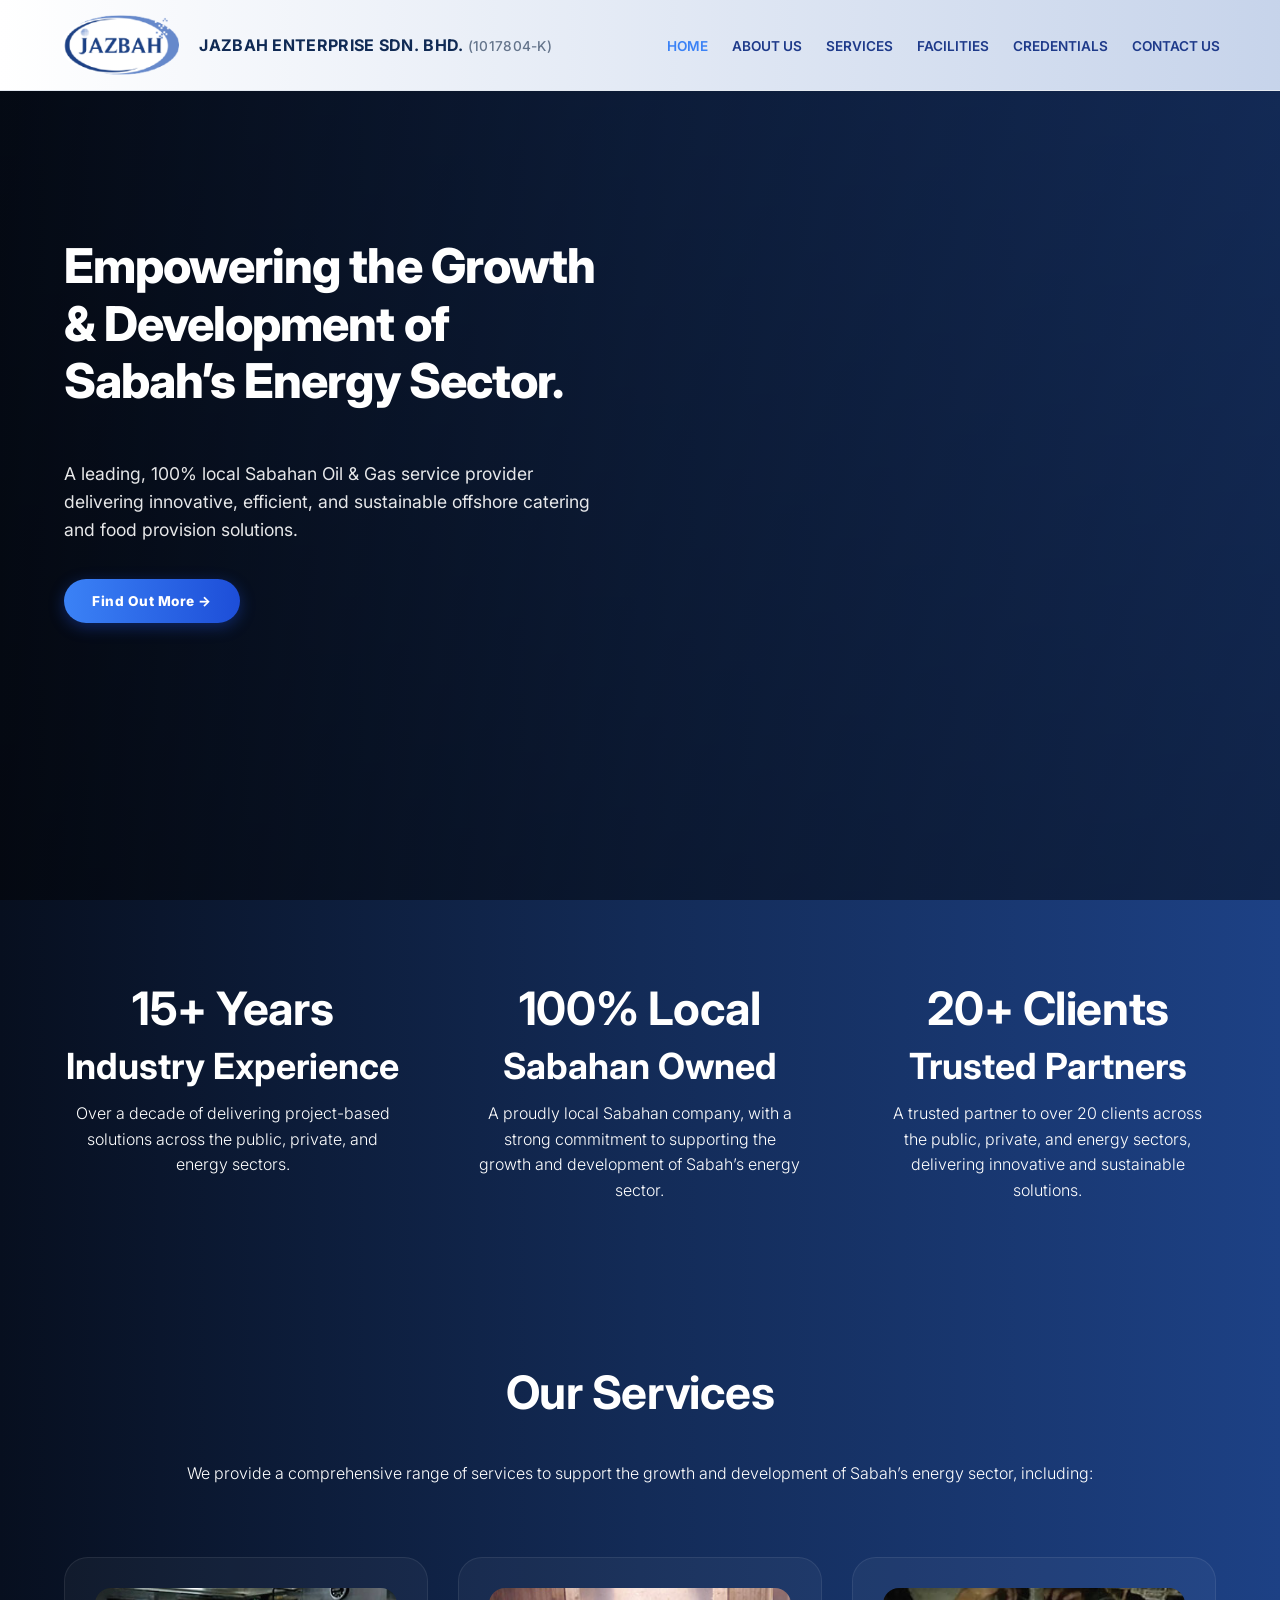
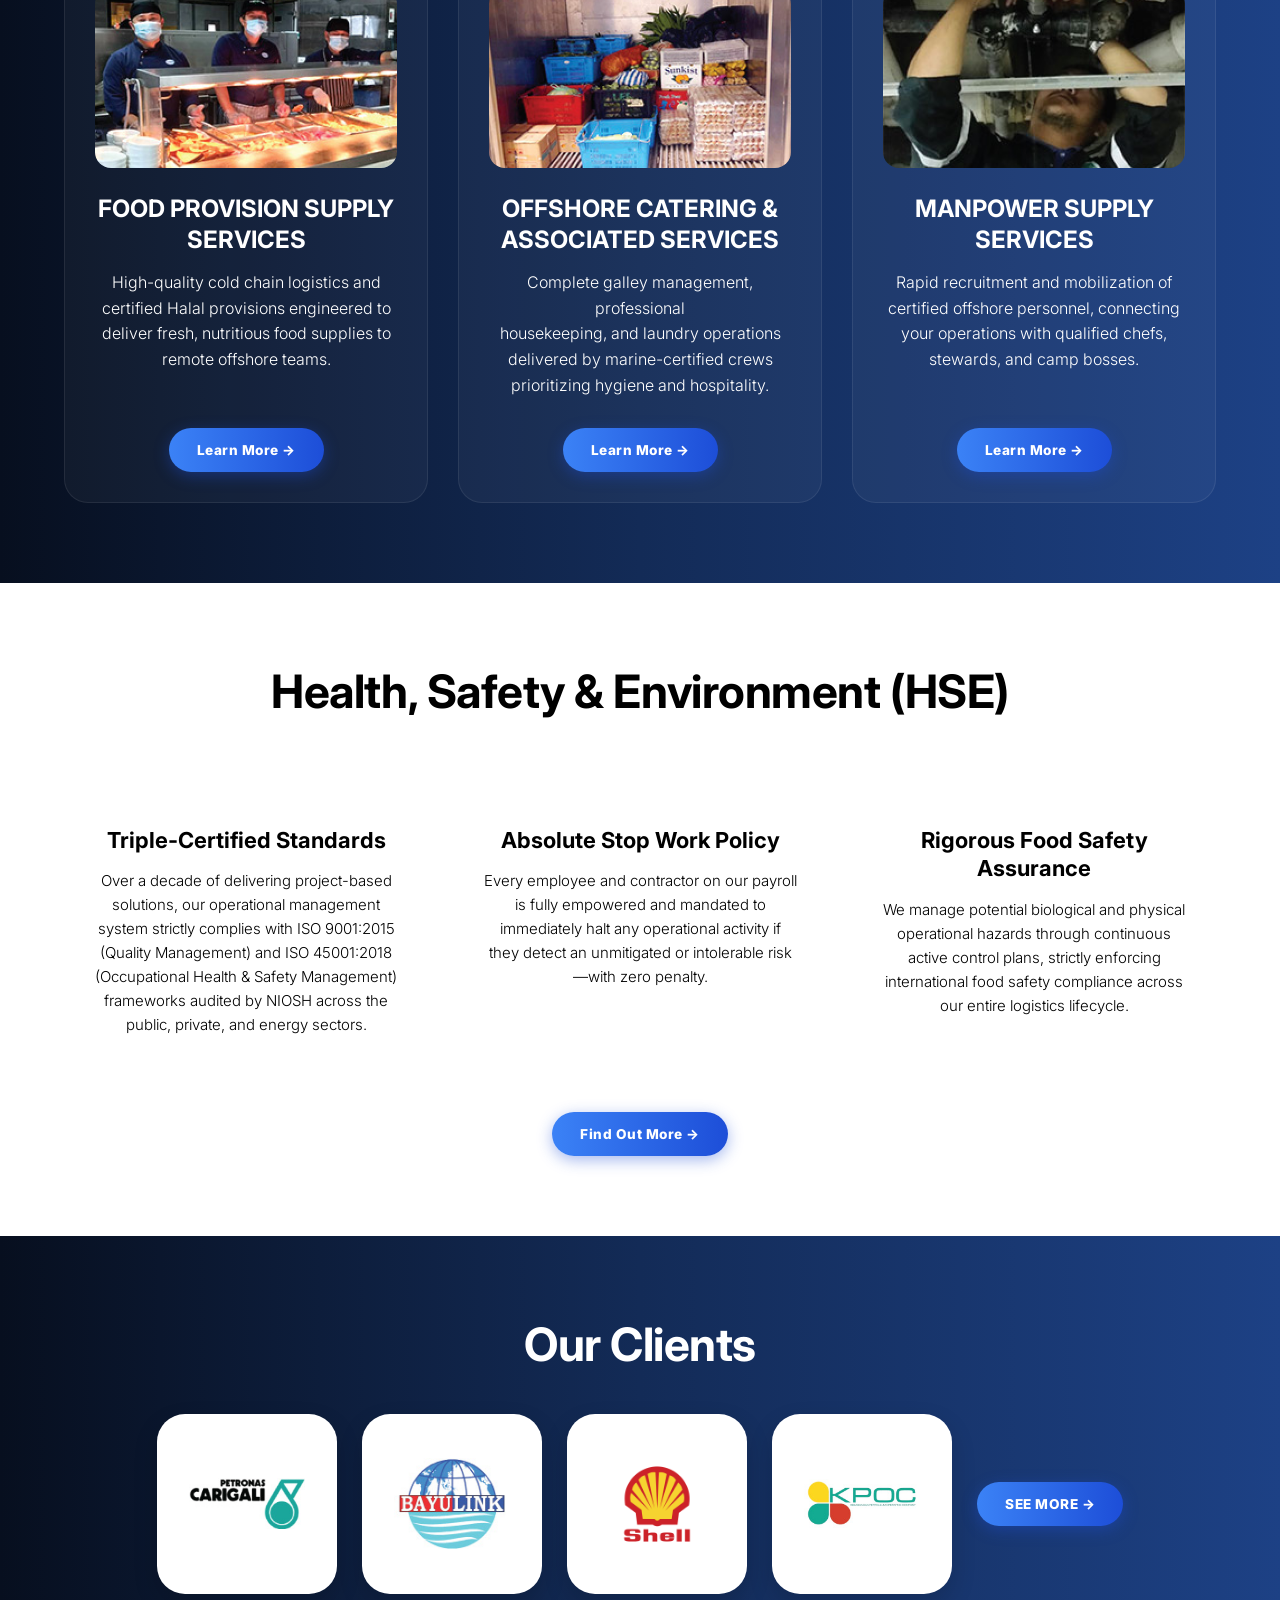
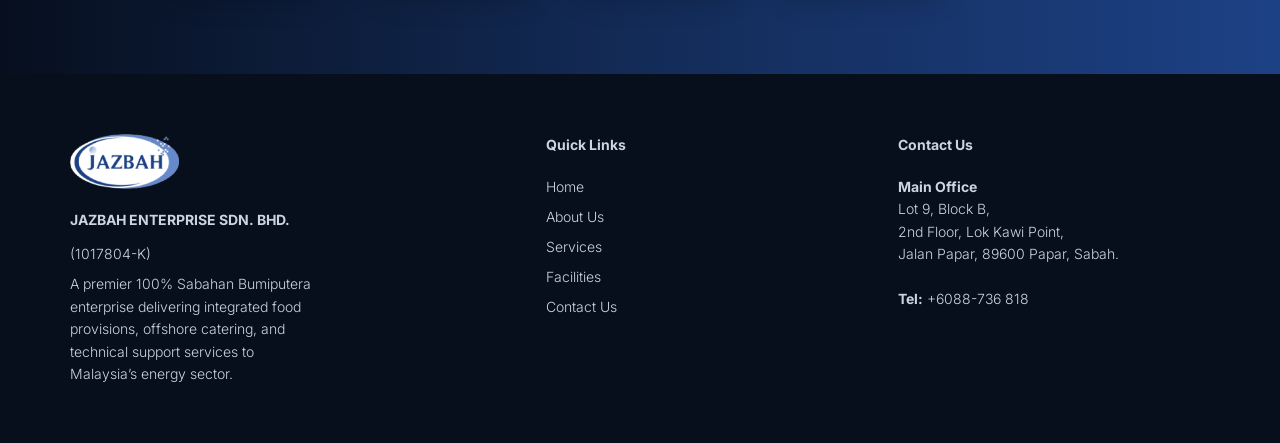
==== commit 404443c7: "update" ====
--- a/index.html
+++ b/index.html
@@ -30,7 +30,7 @@
 
             <nav class="navbar" id="navMenu">  
                 <ul class="nav-links">
-                    <li><a href="index.html">Home</a></li>
+                    <li><a href="index.html"  class="active">Home</a></li>
                     <li><a href="about.html">About Us</a></li>
                     <li><a href="services.html">Services</a></li>
                     <li><a href="facilities.html">Facilities</a></li>
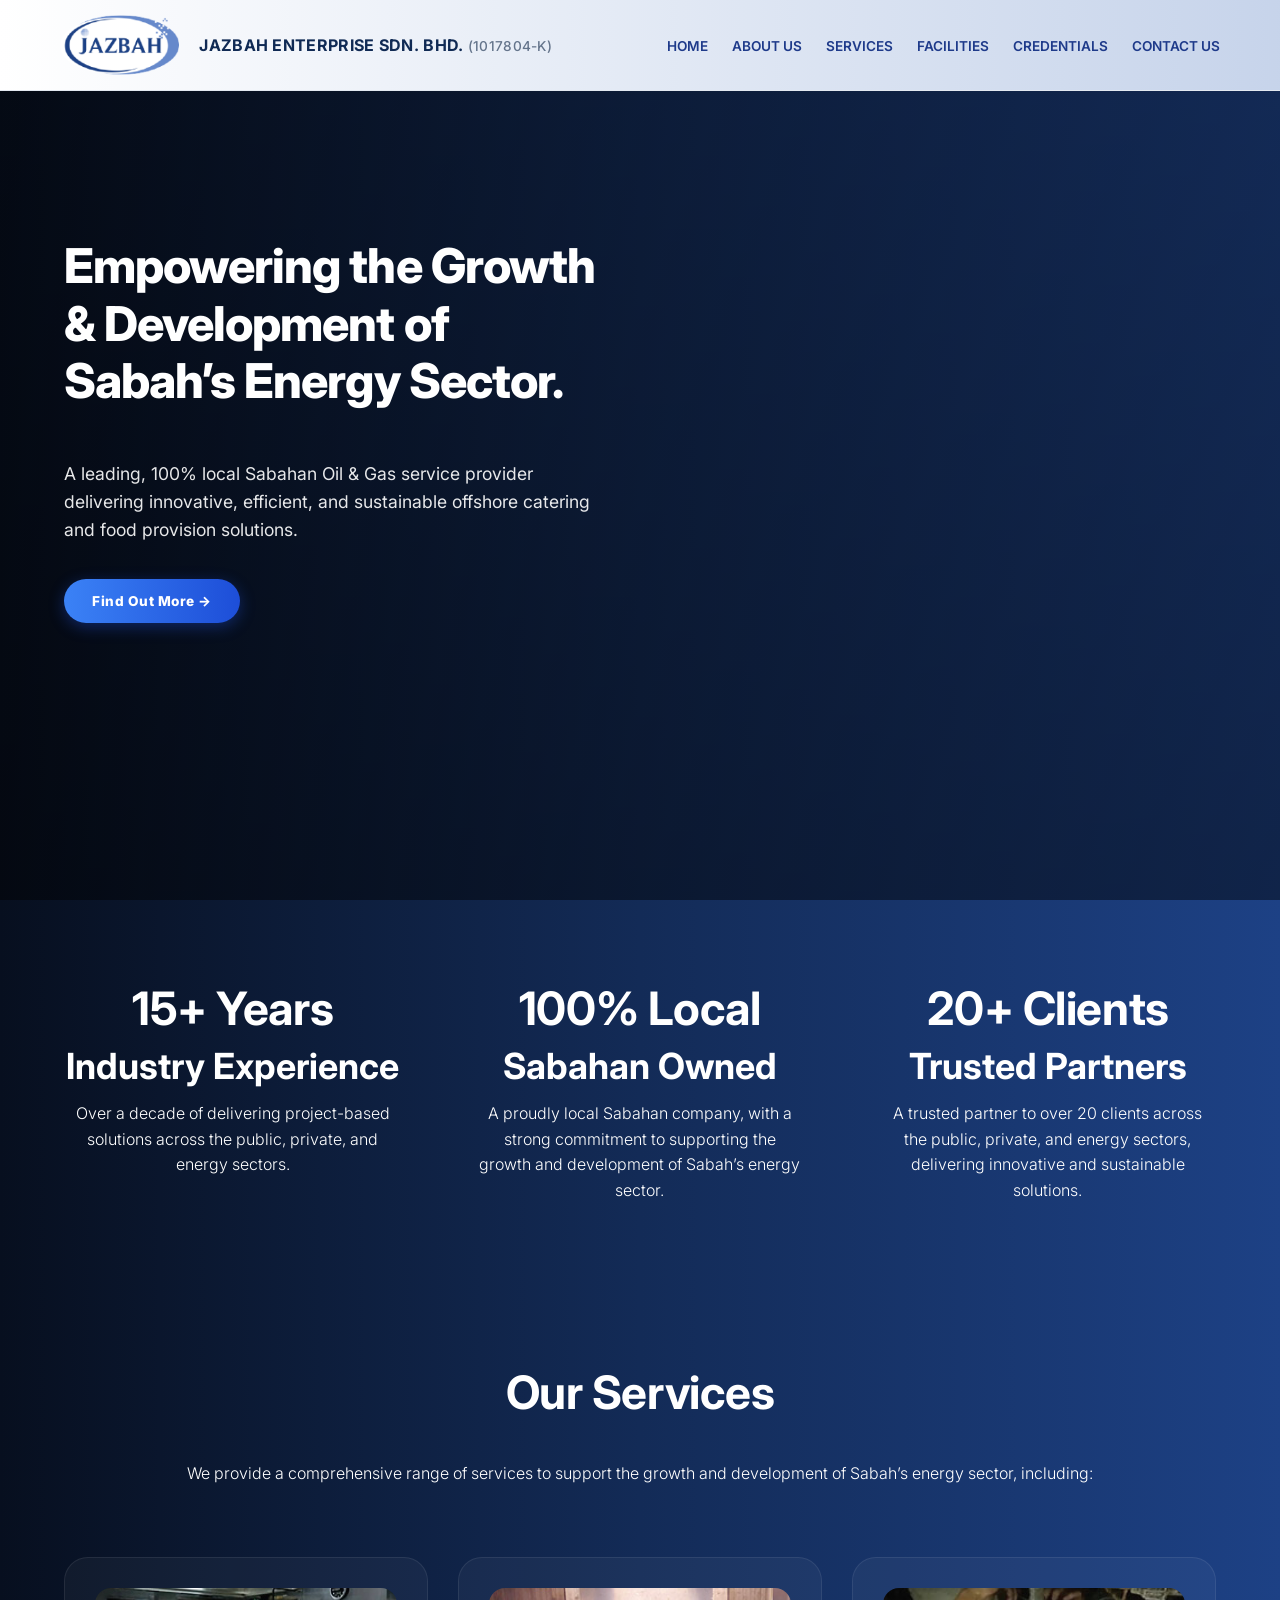
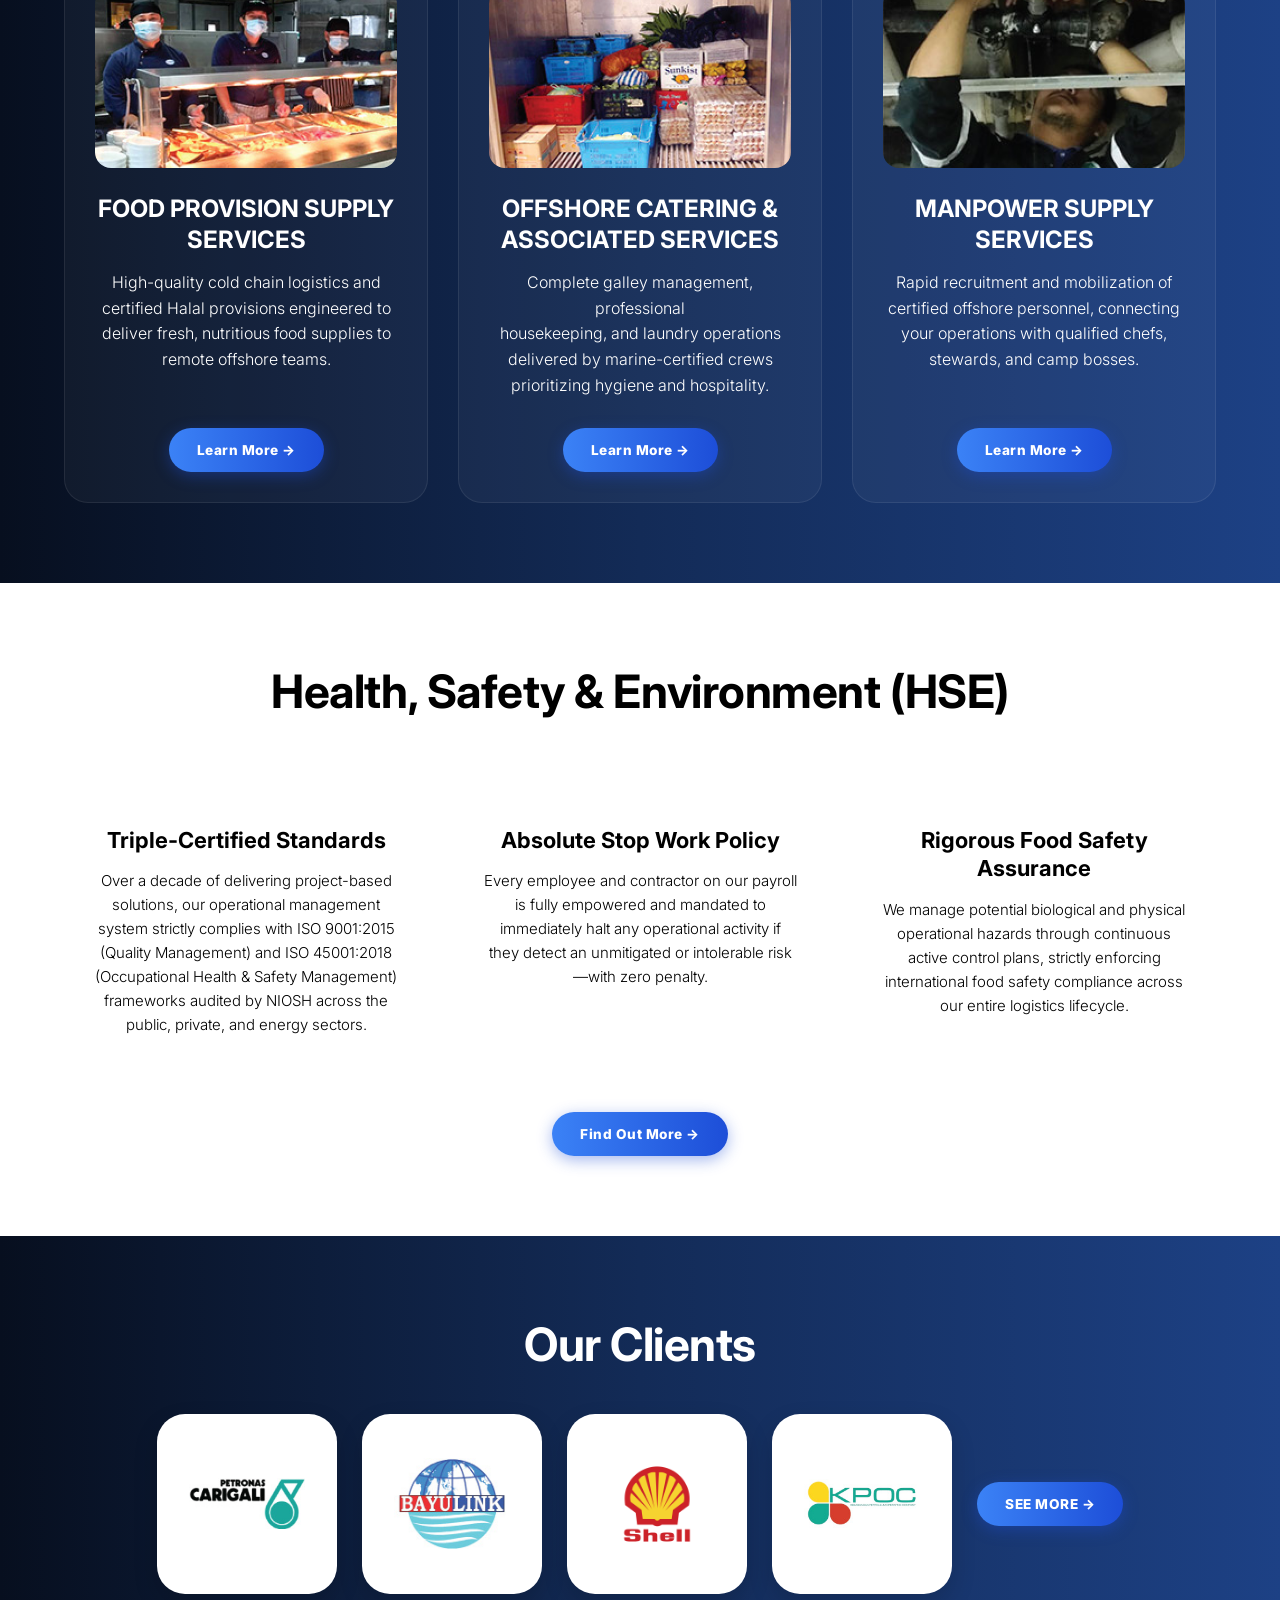
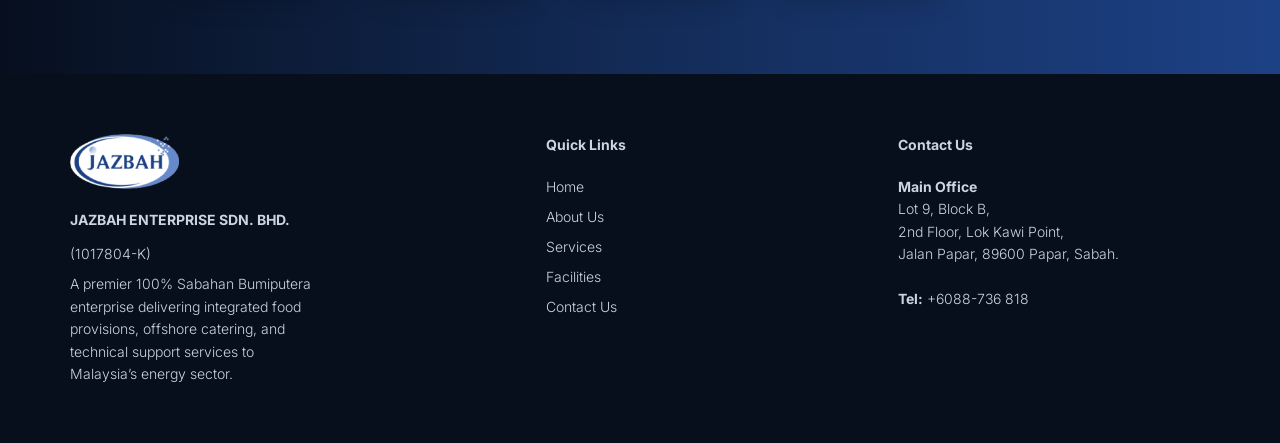
==== commit 66a5b34d: "update nav bar" ====
--- a/index.html
+++ b/index.html
@@ -13,40 +13,40 @@
 </head>
 <body>
 
-    <!-- MAIN HEADER -->
     <header class="main-header">
-        <div class="nav-container">
-            <a href="index.html" class="logo-area">
-                <img src="images/jazbah-logo.png" alt="Jazbah Logo" class="nav-logo">
-                <span class="logo-text">JAZBAH ENTERPRISE SDN. BHD. <span class="reg-num">(1017804-K)</span></span>
-            </a>
-            
-            <!-- HAMBURGER BUTTON (MOBILE) -->
-            <button class="hamburger-btn" id="hamburgerBtn" aria-label="Toggle Navigation">
-                <span class="bar"></span>
-                <span class="bar"></span>
-                <span class="bar"></span>
-            </button>
-
-            <nav class="navbar" id="navMenu">  
-                <ul class="nav-links">
-                    <li><a href="index.html"  class="active">Home</a></li>
-                    <li><a href="about.html">About Us</a></li>
-                    <li><a href="services.html">Services</a></li>
-                    <li><a href="facilities.html">Facilities</a></li>
-                    <li class="dropdown">
-                        <a href="javascript:void(0);" class="dropdown-trigger">Credentials</a>
-                        <ul class="dropdown-menu">
-                            <li><a href="projects.html">Projects</a></li>
-                            <li><a href="clients.html">Clients</a></li>
-                            <li><a href="license.html">License</a></li>
-                        </ul>
-                    </li>
-                    <li><a href="contact.html">Contact Us</a></li>
-                </ul>
-            </nav>
-        </div>
-    </header>
+    <div class="nav-container">
+        <a href="index.html" class="logo-area">
+            <img src="images/jazbah-logo.png" alt="Jazbah Logo" class="nav-logo">
+            <span class="logo-text">JAZBAH ENTERPRISE SDN. BHD. <span class="reg-num">(1017804-K)</span></span>
+        </a>
+        
+        <!-- HAMBURGER BUTTON (MOBILE) -->
+        <button class="hamburger-btn" id="hamburgerBtn" aria-label="Toggle Navigation">
+            <span class="bar"></span>
+            <span class="bar"></span>
+            <span class="bar"></span>
+        </button>
+
+        <nav class="navbar" id="navMenu">  
+            <ul class="nav-links">
+                <!-- Tukar class="active" mengikut halaman fail masing-masing -->
+                <li><a href="index.html">Home</a></li>
+                <li><a href="about.html">About Us</a></li>
+                <li><a href="services.html">Services</a></li>
+                <li><a href="facilities.html">Facilities</a></li>
+                <li class="dropdown">
+                    <a href="javascript:void(0);" class="dropdown-trigger">Credentials</a>
+                    <ul class="dropdown-menu">
+                        <li><a href="projects.html">Projects</a></li>
+                        <li><a href="clients.html">Clients</a></li>
+                        <li><a href="license.html">License</a></li>
+                    </ul>
+                </li>
+                <li><a href="contact.html">Contact Us</a></li>
+            </ul>
+        </nav>
+    </div>
+</header>
 
 
     <section class="hero-section">
--- a/css/style.css
+++ b/css/style.css
@@ -1063,28 +1063,29 @@
     grid-template-columns: repeat(4, 1fr);
     gap: 20px;
 }
-
+/* Matching .gallery-frame from Services page */
 .grid-item {
-    aspect-ratio: 1 / 1;
-    border-radius: 10px;
+    aspect-ratio: 4 / 3; /* Smooth rectangle shape */
+    border-radius: 12px;
     overflow: hidden;
-    background-color: #ffffff;
-    box-shadow: 0 4px 15px rgba(0, 0, 0, 0.2);
+    background-color: transparent; /* Removes the white padding box */
+    padding: 0;
+    box-shadow: 0 10px 25px rgba(0, 0, 0, 0.35);
     transition: transform 0.3s ease, box-shadow 0.3s ease;
 }
 
+/* Matching .gallery-frame img from Services page */
 .grid-item img {
-    width: 100%;
-    height: 100%;
-    object-fit: cover;
-    display: block;
+    width: 100% !important;
+    height: 100% !important;
+    object-fit: cover !important; /* Crops image cleanly edge-to-edge (no vertical white spaces) */
+    display: block !important;
 }
 
 .grid-item:hover {
     transform: translateY(-5px);
-    box-shadow: 0 8px 25px rgba(0, 0, 0, 0.4);
-}
-
+    box-shadow: 0 15px 30px rgba(0, 0, 0, 0.5);
+}
 .facility-specs {
     text-align: center;
     margin-top: 10px;
@@ -1106,7 +1107,6 @@
     text-align: center;
     margin: 0;
 }
-
 /* ==========================================================================
    CLIENTS PAGE STYLES
    ========================================================================== */
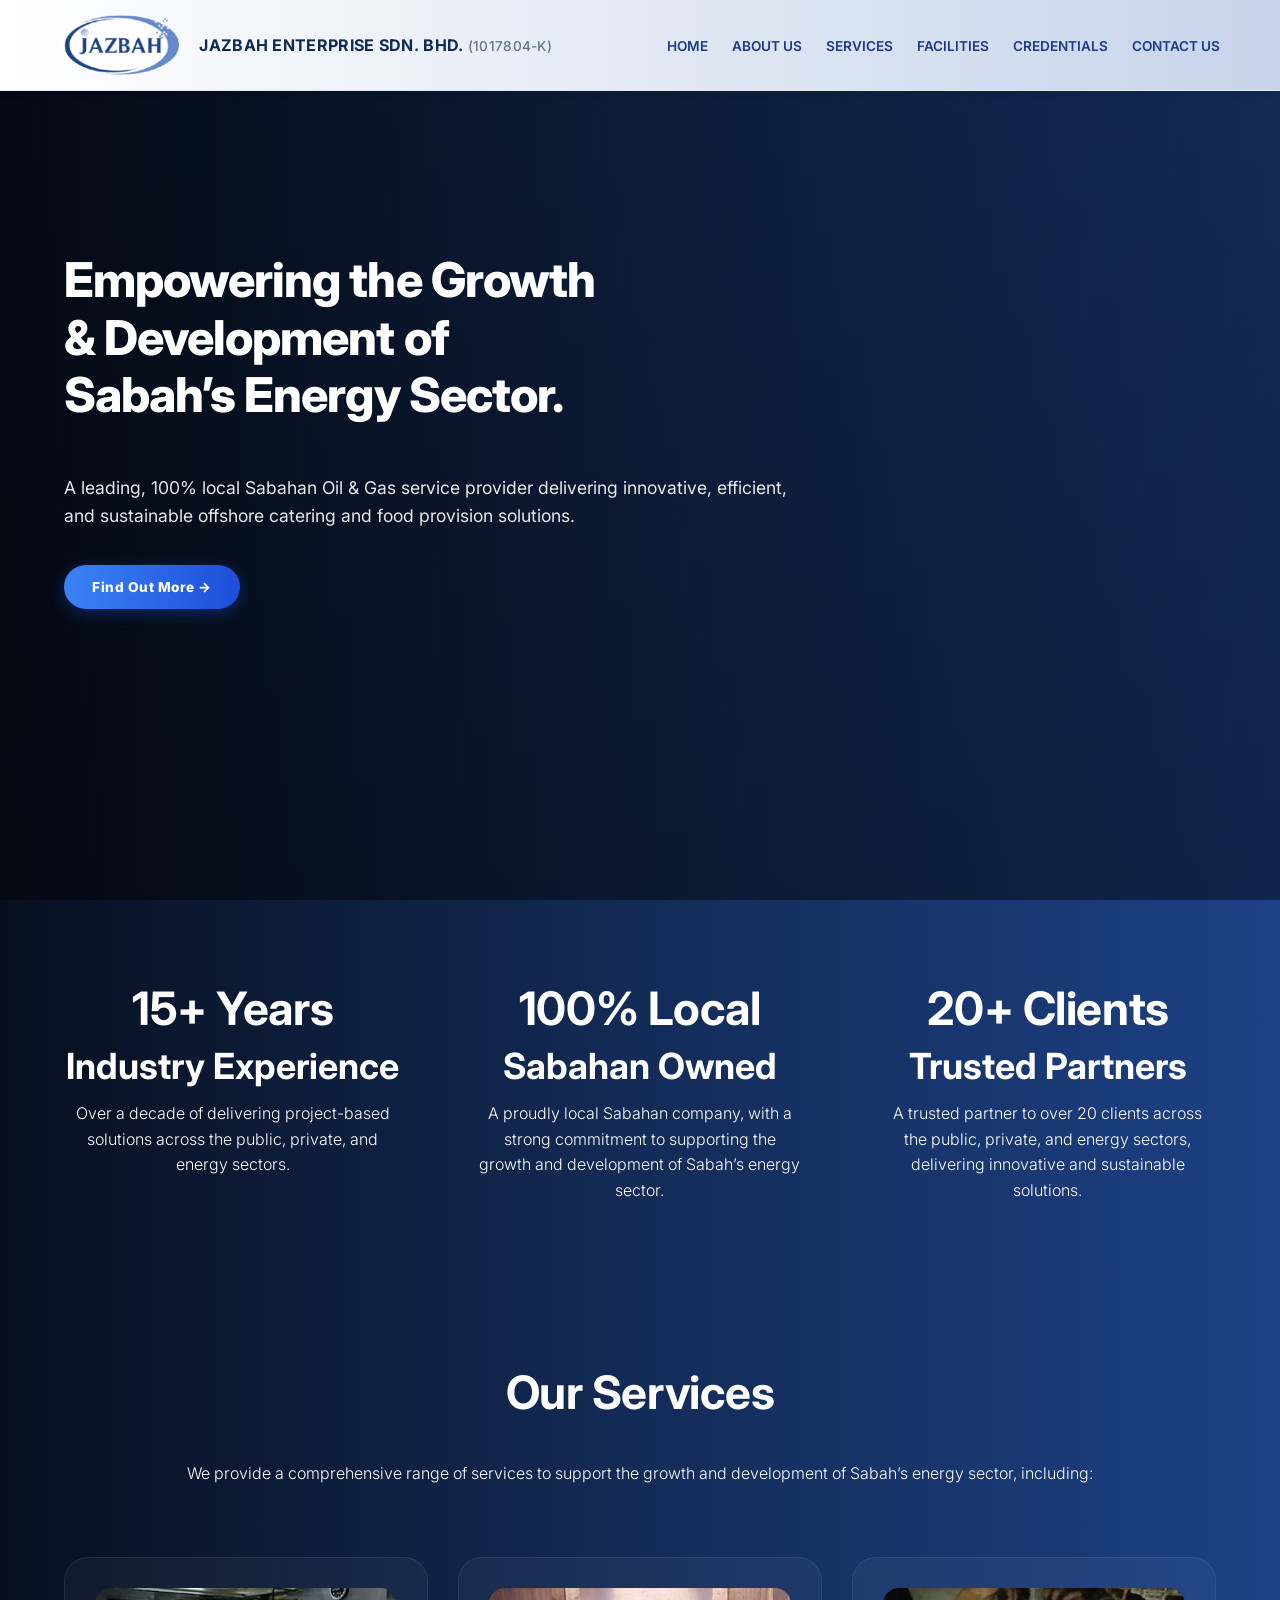
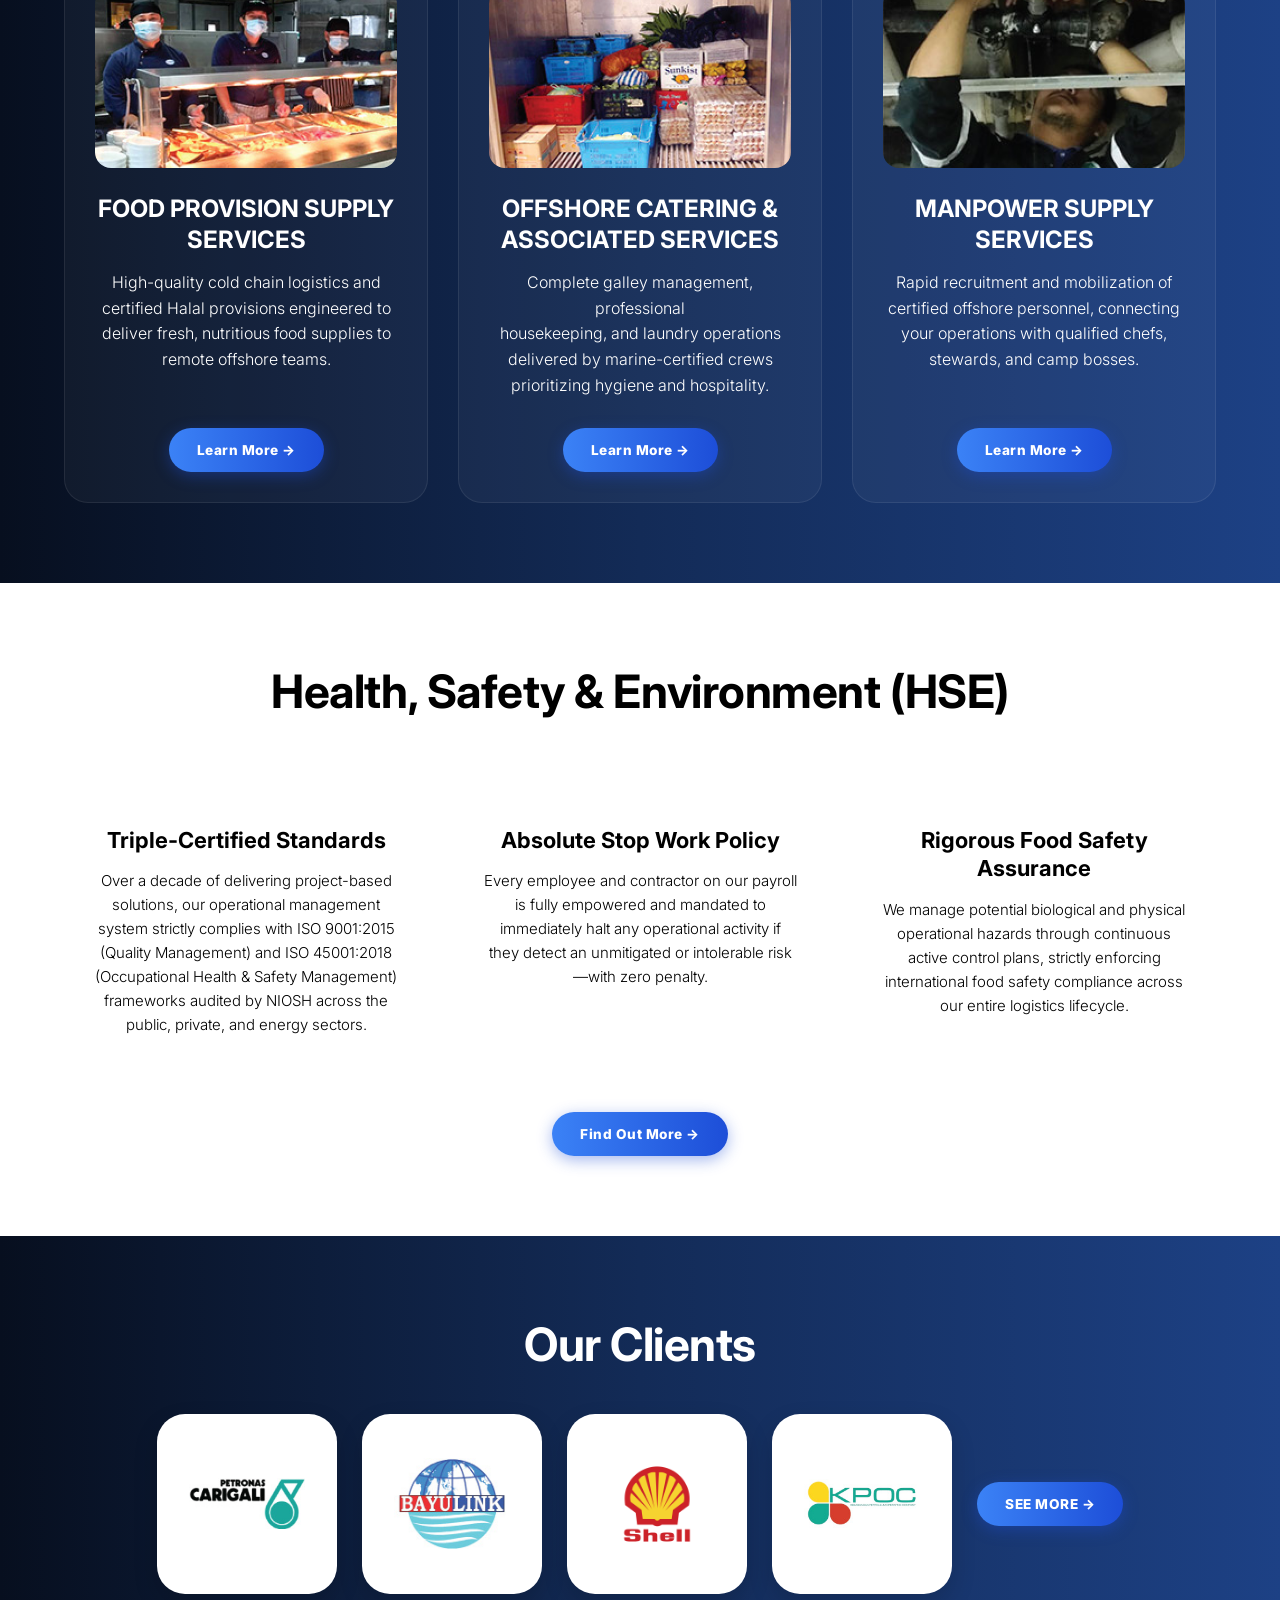
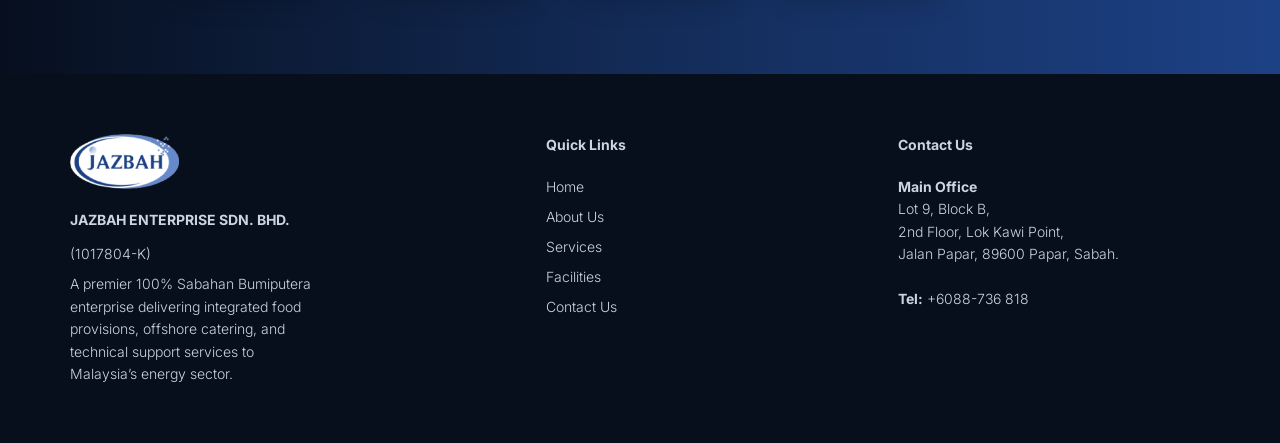
==== commit eca16cba: "update max width" ====
--- a/index.html
+++ b/index.html
@@ -53,7 +53,7 @@
         <div class="hero-container">
             <div class="hero-text-block reveal">
                 <h1>Empowering the Growth<br>&amp; Development of<br>Sabah’s Energy Sector.</h1>
-                <p>A leading, 100% local Sabahan Oil &amp; Gas service provider<br> delivering innovative, efficient, and sustainable offshore catering<br> and food provision solutions.</p>
+                <p>A leading, 100% local Sabahan Oil &amp; Gas service provider delivering innovative, efficient, and sustainable offshore catering and food provision solutions.</p>
                 <a href="about.html" class="btn-FOM">Find Out More &rarr;</a>
             </div>
         </div>
--- a/css/style.css
+++ b/css/style.css
@@ -200,7 +200,7 @@
 }
 
 .hero-text-block {
-    max-width: 1900px;
+    max-width: 750px;
     text-align: left;
     color: #ffffff;
 }
@@ -218,6 +218,7 @@
     line-height: 1.6;
     margin-bottom: 35px;
     opacity: 0.9;
+    
 }
 
 .btn-FOM {
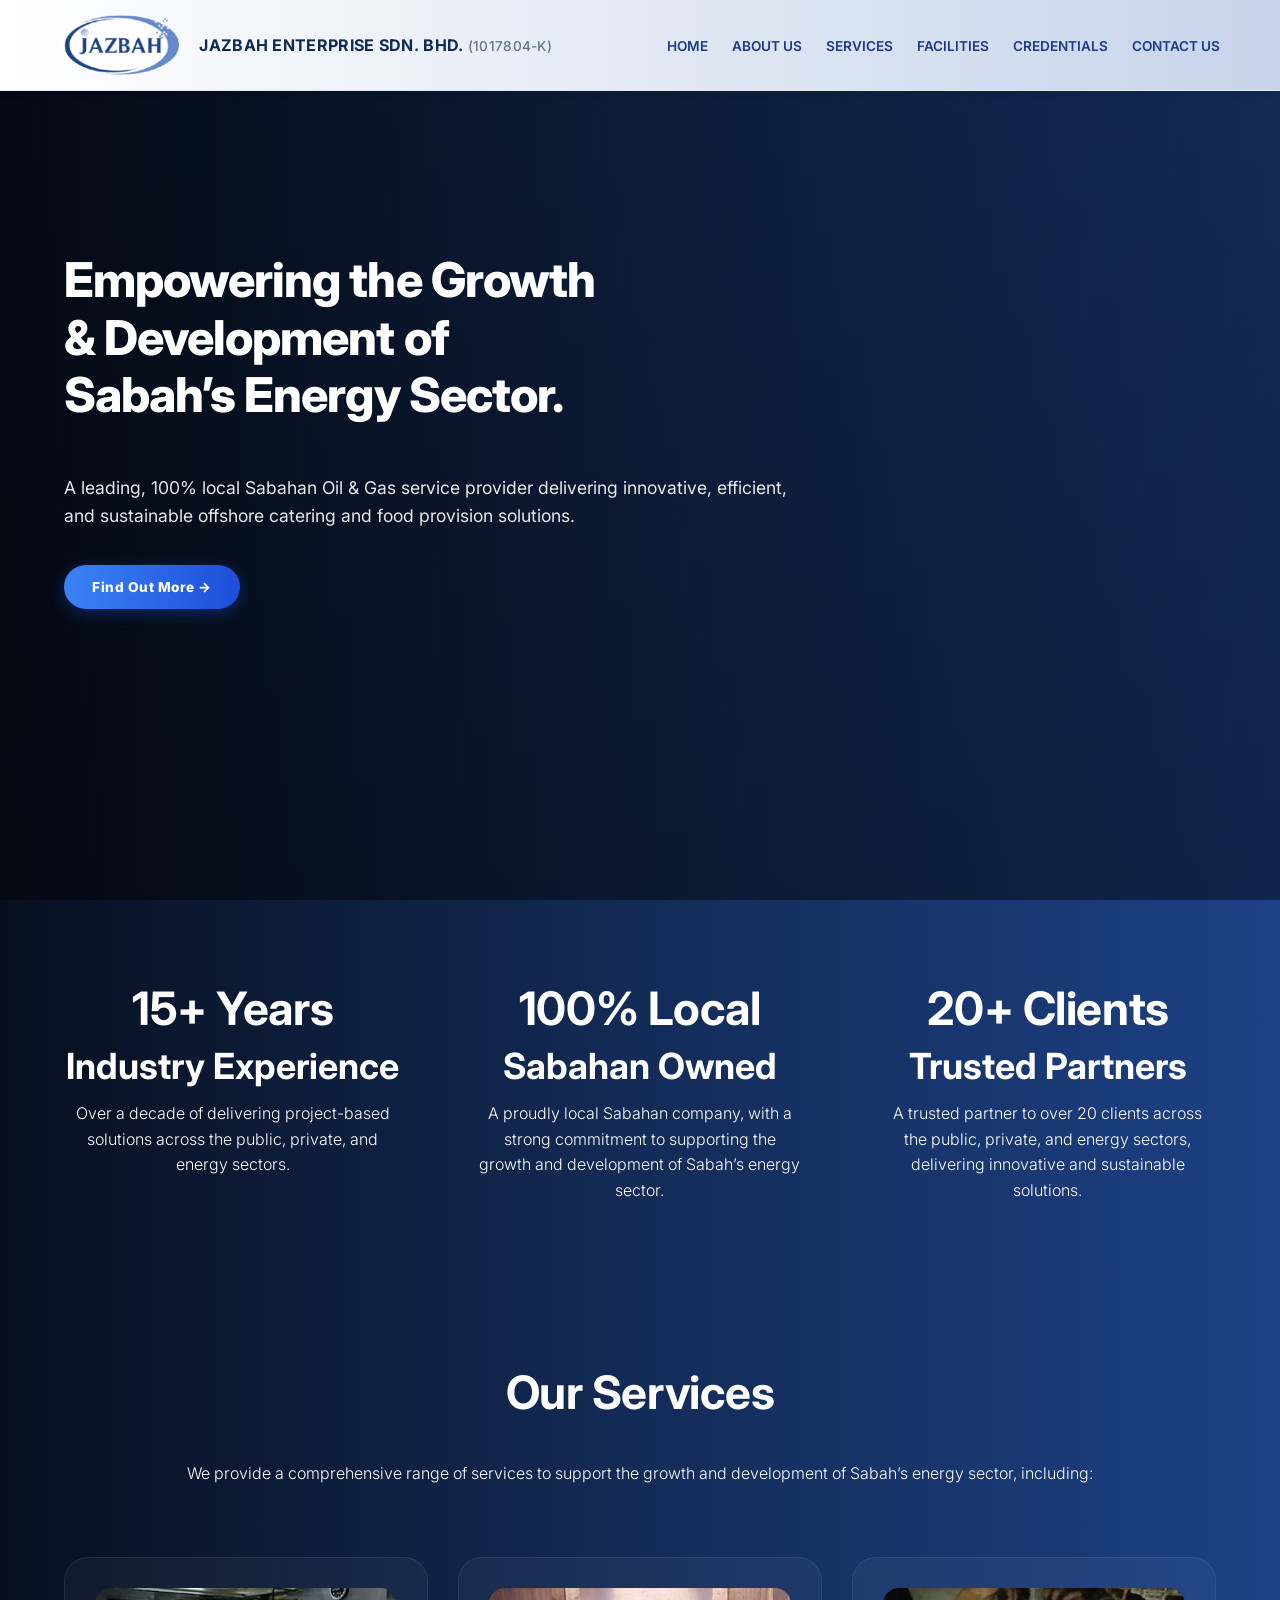
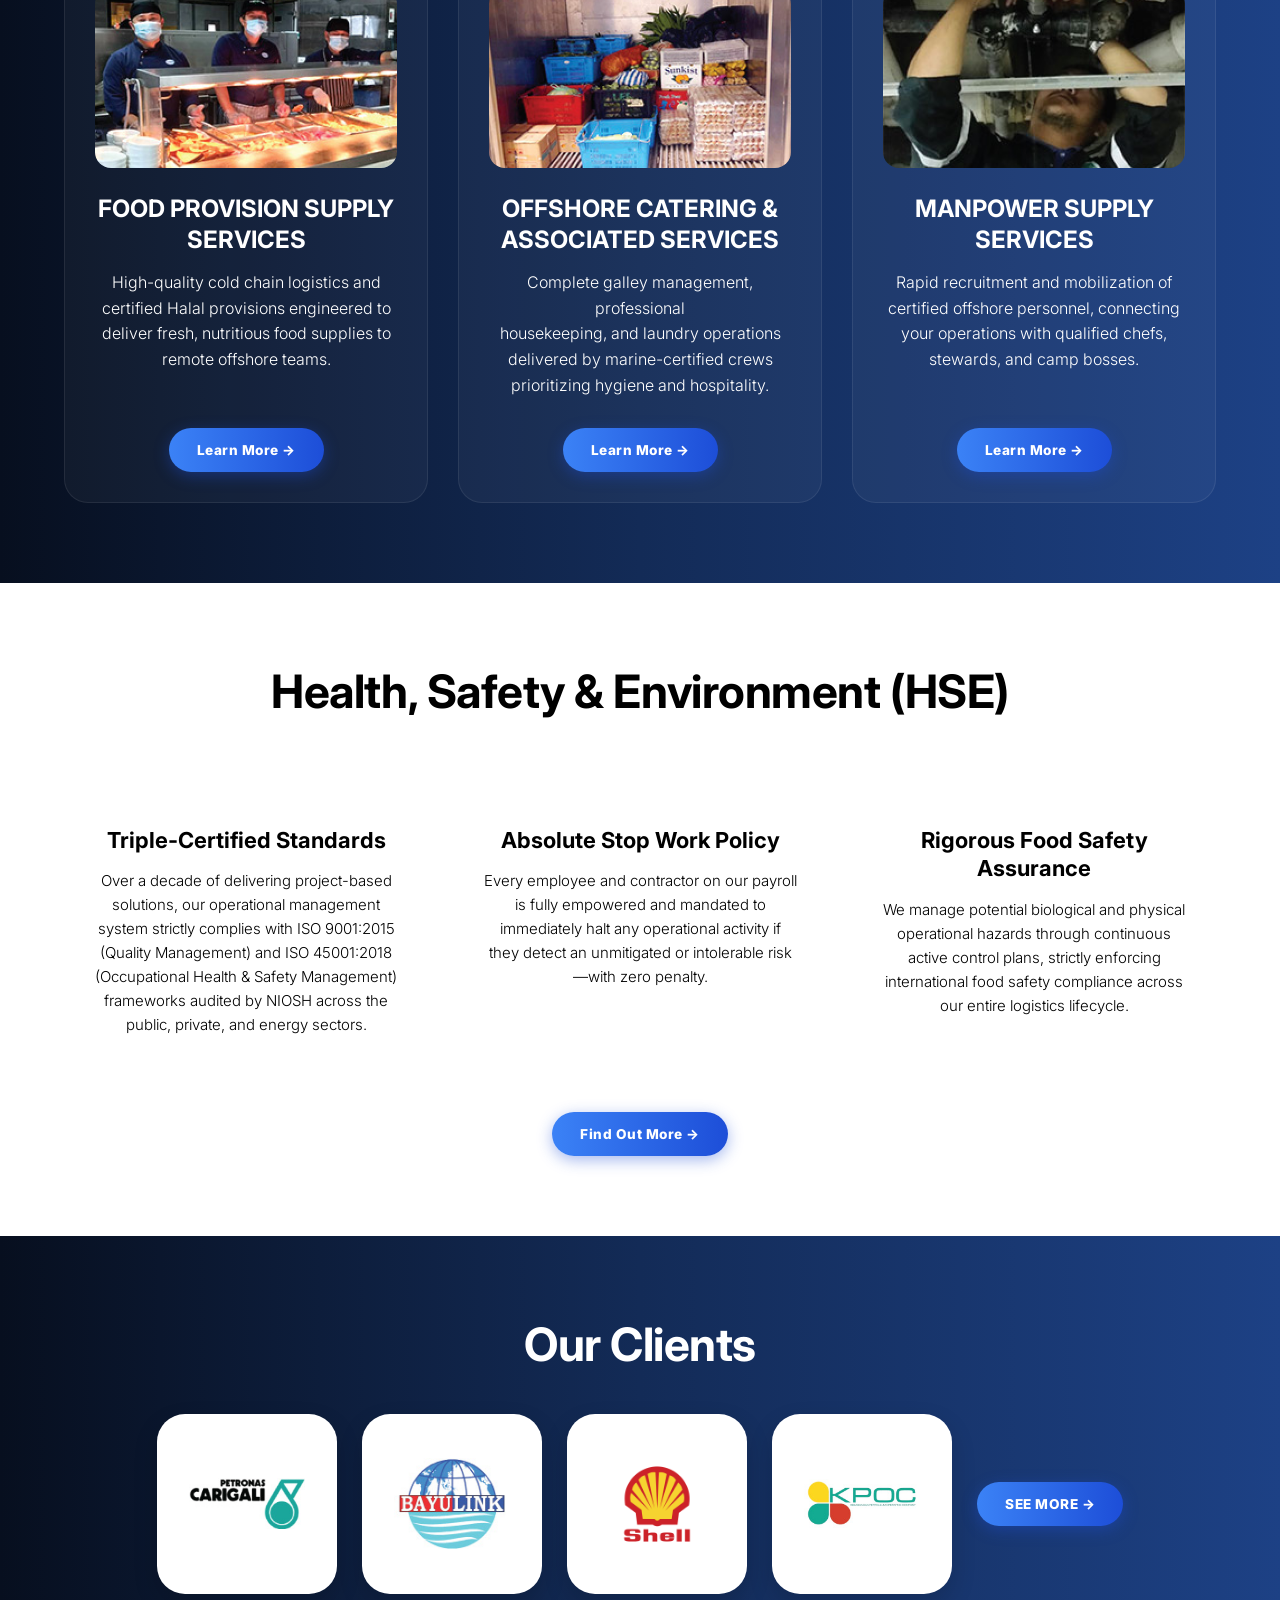
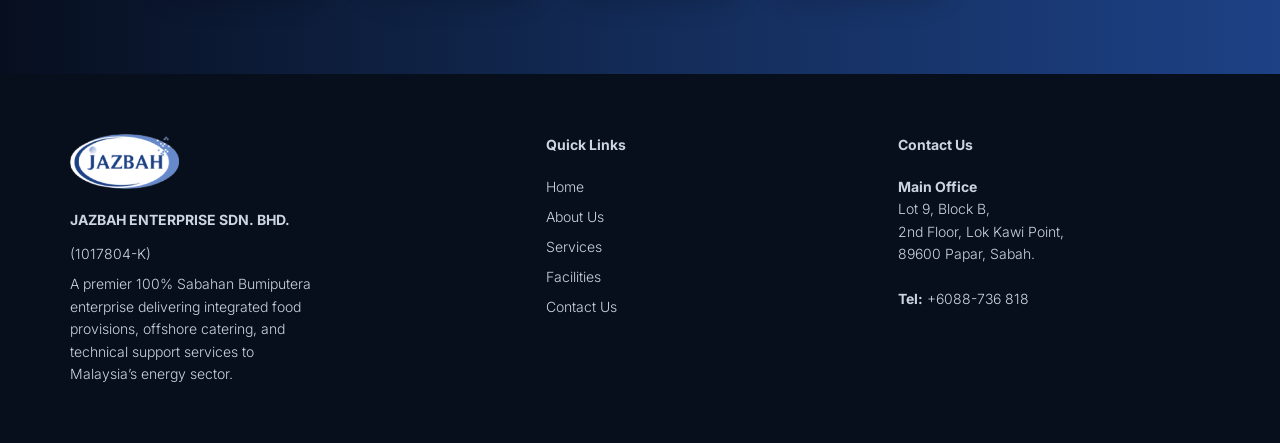
==== commit bee99be5: "updated" ====
--- a/index.html
+++ b/index.html
@@ -173,7 +173,7 @@
                 <p><strong>Main Office</strong><br>
                 Lot 9, Block B,<br>
                 2nd Floor, Lok Kawi Point,<br>
-                Jalan Papar, 89600 Papar, Sabah.<br><br>
+                89600 Papar, Sabah.<br><br>
                 <strong>Tel:</strong> +6088-736 818</p>
             </div>
         </div>
--- a/css/style.css
+++ b/css/style.css
@@ -1899,6 +1899,10 @@
         grid-template-columns: 1fr;
     }
 
+    .HSE2-grid-wrapper {
+        grid-template-columns: 1fr !important;
+        gap: 20px;
+    }
     .services-section-title,
     .services-section-text,
     .HSE-section-title,
@@ -1910,6 +1914,7 @@
     .contact-grid {
         grid-template-columns: 1fr;
         gap: 40px;
+        text-align: center;
     }
 
     .vision-mission-grid {
@@ -1961,12 +1966,11 @@
         grid-template-columns: repeat(2, 1fr);
     }
 }
-
 /* Mobile Screens & Small Tablets (Max Width: 768px) */
 @media (max-width: 768px) {
-    h1, .hero-text-block h1 { font-size: 32px; }
-    h2, .whyChooseUs-section h2, .services-section-title, .HSE-section-title, .clientsindex-section h2 { font-size: 26px; }
-    
+    h1, .hero-text-block h1 { font-size: 33px; }
+    h2, .whyChooseUs-section h2, .services-section-title, .HSE-section-title, .clientsindex-section h2, p { font-size: 25px; }
+    h3, p, .hero-text-block p, .whyChooseUs-section p, .services-section-text, .HSE-section-text, .clientsindex-section p { font-size: 14px; }
     .nav-logo {
         height: 48px;
     }
@@ -2055,7 +2059,7 @@
     }
 
     .hero-text-block h1 {
-        font-size: 28px;
+        font-size: 33px;
     }
 
     .hero-text-block p {
@@ -2081,8 +2085,10 @@
 
     .btn-FOM,
     .btn-submit {
-        width: 100%;
+        width: 60%;
         text-align: center;
+        margin: 0 auto;
+
     }
 
     .service-gallery {
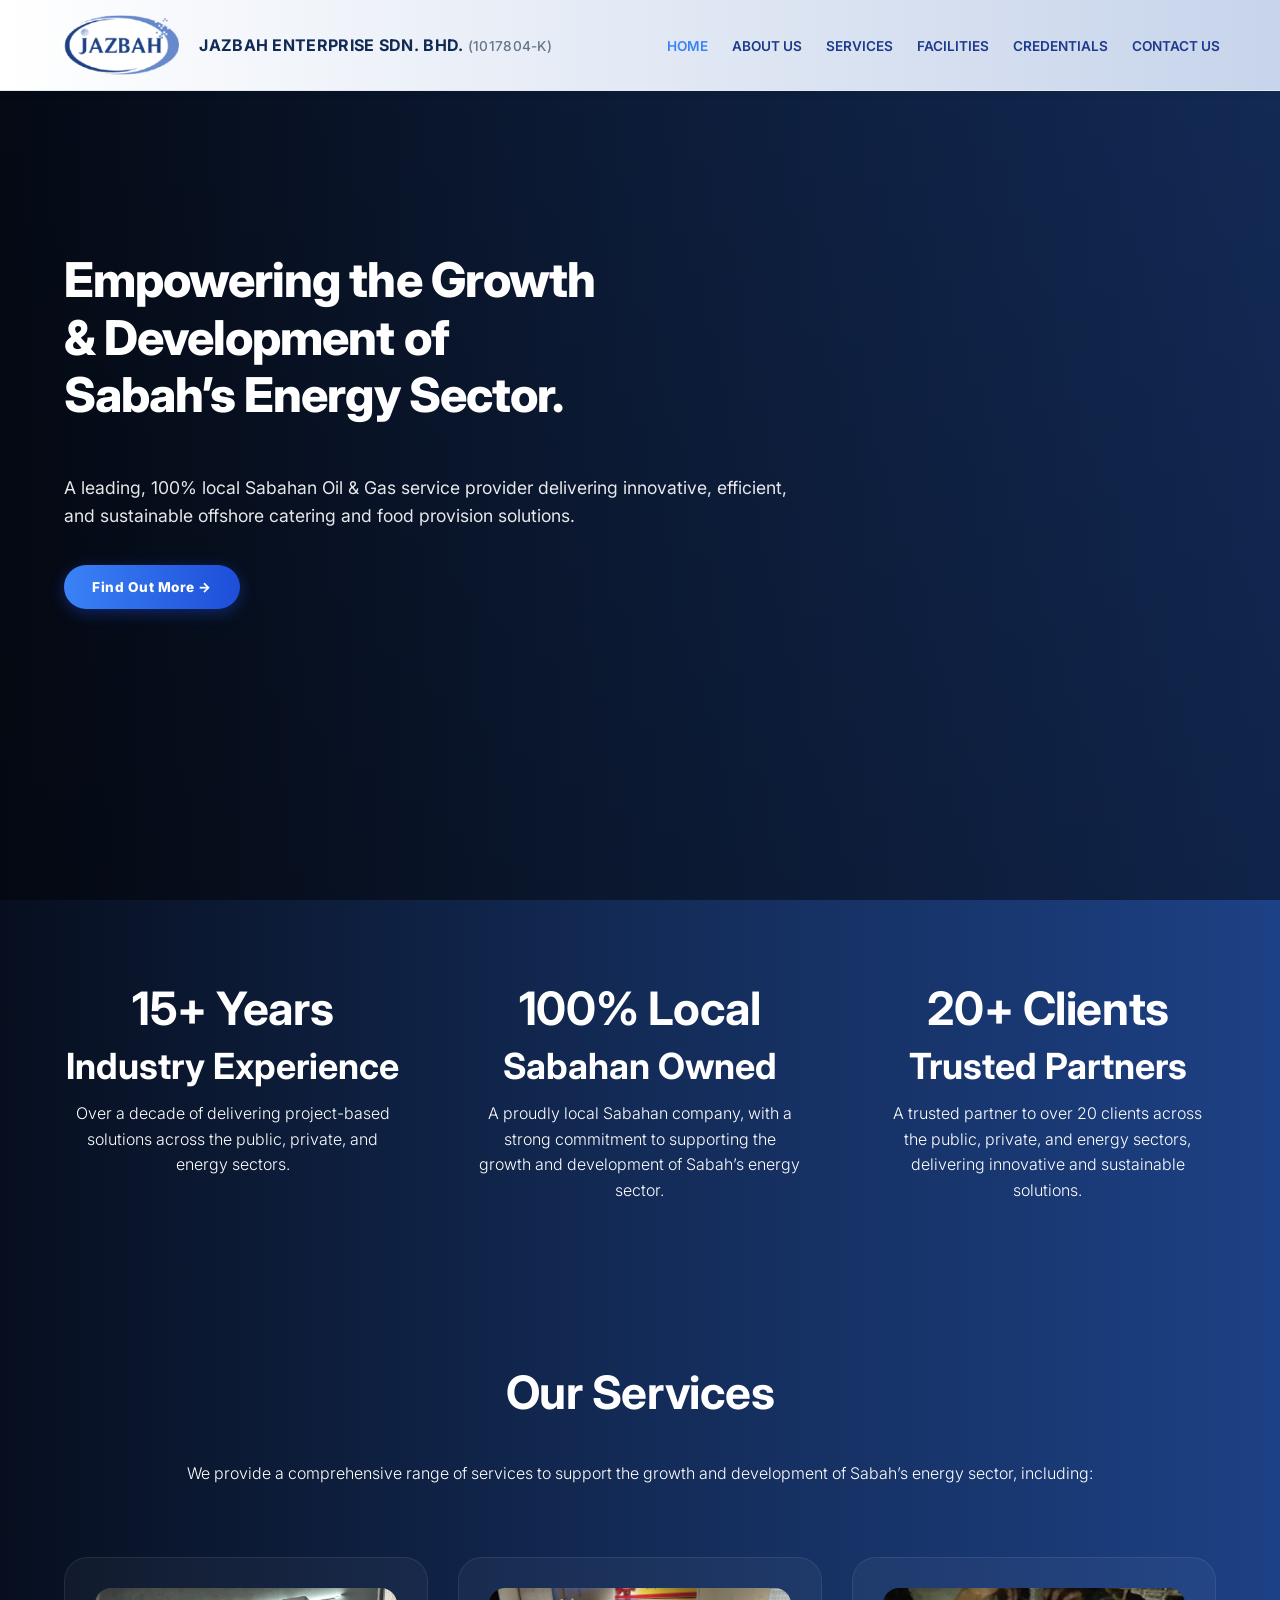
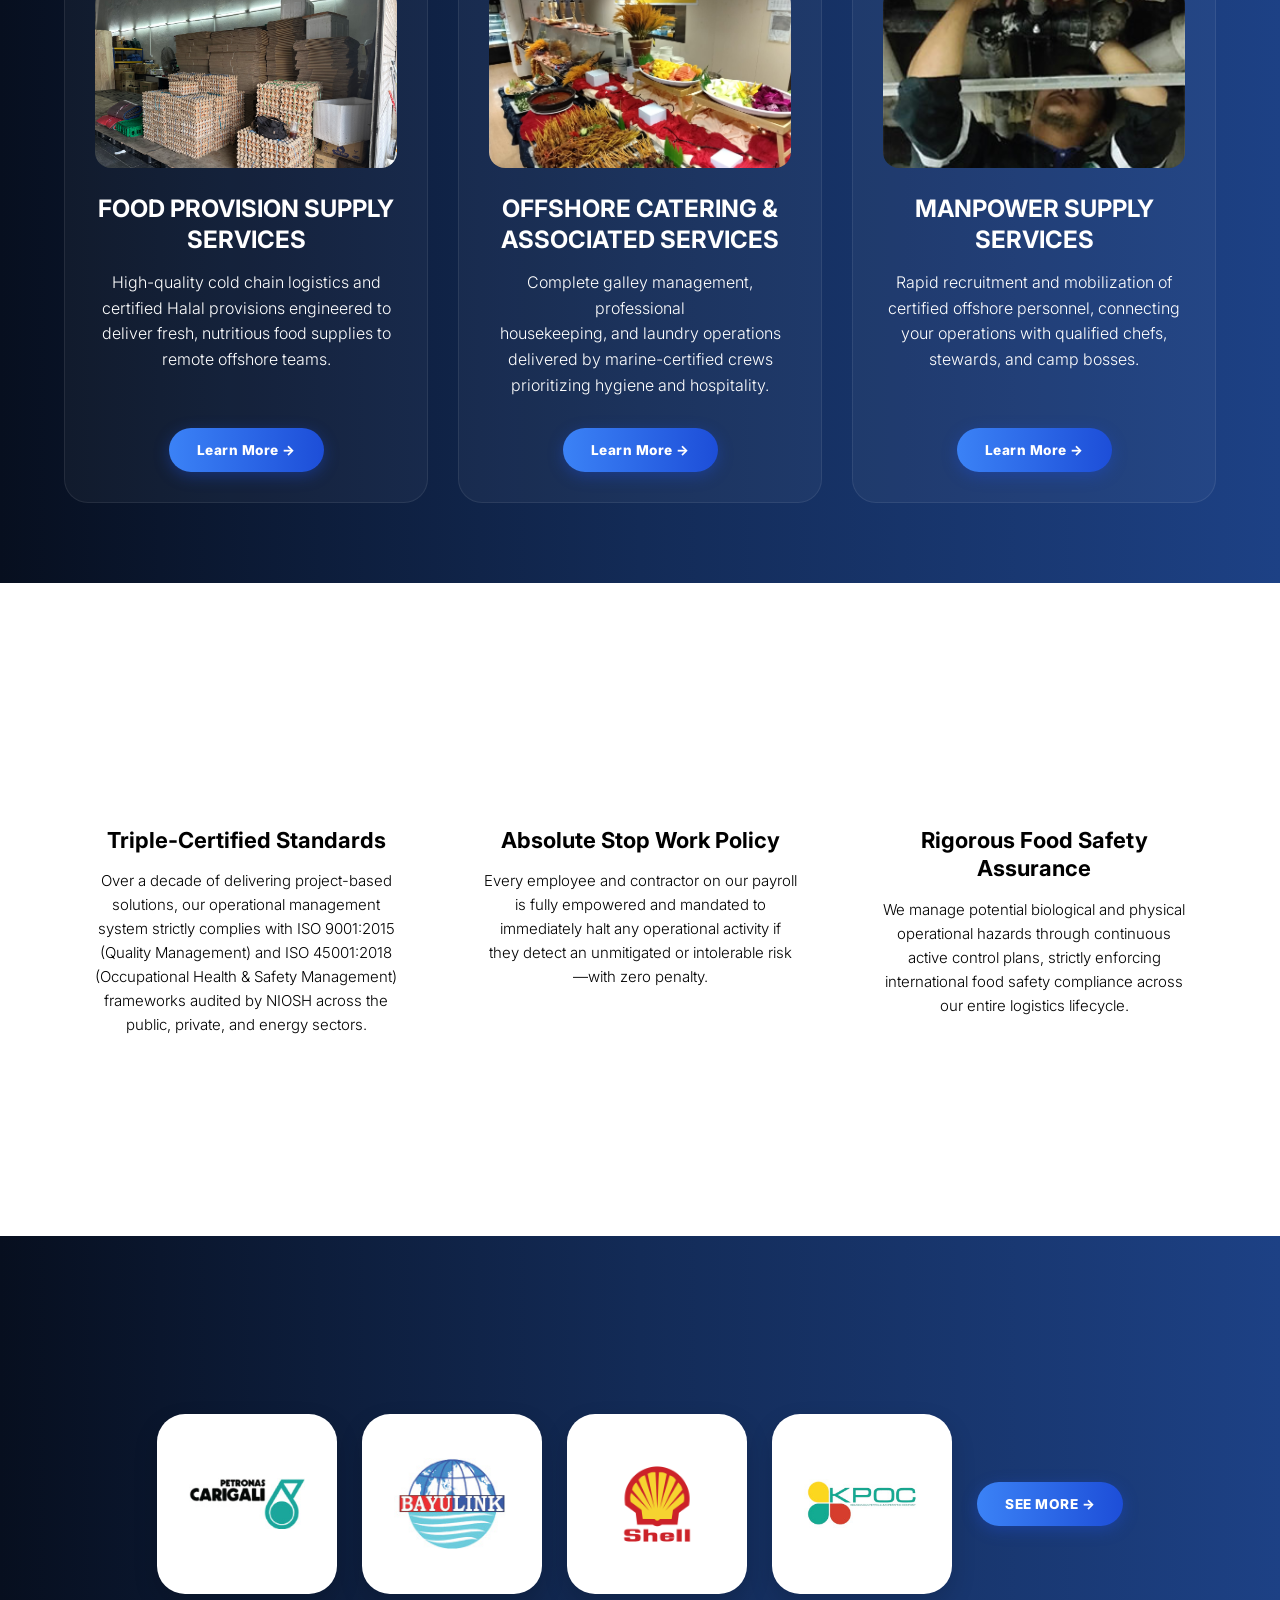
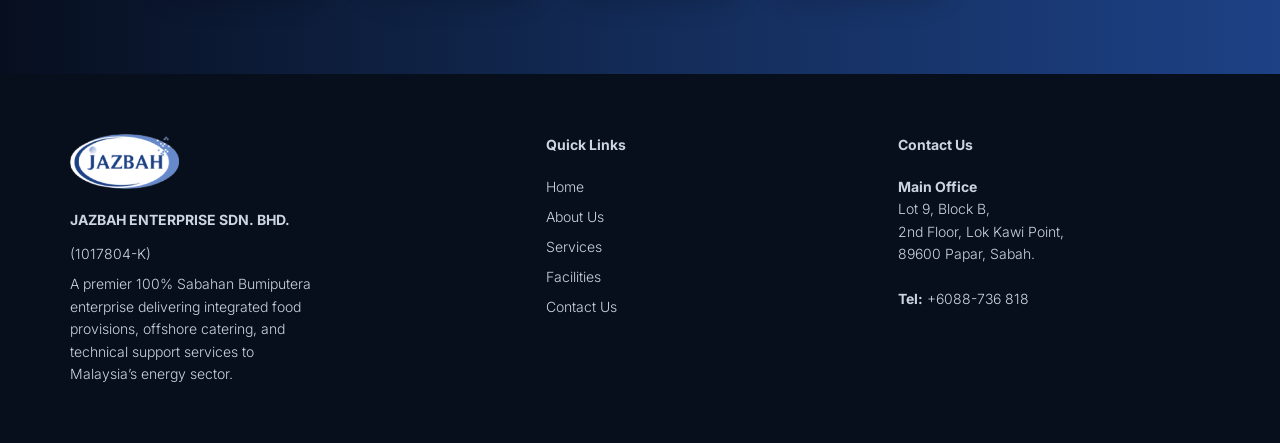
==== commit 227c41c7: "update" ====
--- a/index.html
+++ b/index.html
@@ -30,7 +30,7 @@
         <nav class="navbar" id="navMenu">  
             <ul class="nav-links">
                 <!-- Tukar class="active" mengikut halaman fail masing-masing -->
-                <li><a href="index.html">Home</a></li>
+                <li><a href="index.html" class="active" >Home</a></li>
                 <li><a href="about.html">About Us</a></li>
                 <li><a href="services.html">Services</a></li>
                 <li><a href="facilities.html">Facilities</a></li>
@@ -85,19 +85,19 @@
             <p class="services-section-text reveal delay-1">We provide a comprehensive range of services to support the growth and development of Sabah’s energy sector, including:</p>
             
             <div class="service1-grid ">
-                <img src="images/service1.png" alt="Service 1 Icon" class="service-icon">
+                <img src="images/ws-1.jpg" alt="Service 1 Icon" class="service-icon">
                 <h3 class="service-title">FOOD PROVISION SUPPLY SERVICES</h3>
                 <p>High-quality cold chain logistics and<br> certified Halal provisions engineered to<br> deliver fresh, nutritious food supplies to<br> remote offshore teams.</p>
                 <a href="services.html" class="btn-FOM">Learn More &rarr;</a>
             </div>
             <div class="service2-grid ">
-                <img src="images/service2.png" alt="Service 2 Icon" class="service-icon">
+                <img src="images/service2.jpeg" alt="Service 2 Icon" class="service-icon">
                 <h3 class="service-title">OFFSHORE CATERING & ASSOCIATED SERVICES</h3>
                 <p>Complete galley management, professional <br>housekeeping, and laundry operations<br>delivered by marine-certified crews <br>prioritizing hygiene and hospitality.</p>
                 <a href="services.html" class="btn-FOM">Learn More &rarr;</a>
             </div>
             <div class="service3-grid ">
-                <img src="images/service3.png" alt="Service 3 Icon" class="service-icon">
+                <img src="images/man2.jpg" alt="Service 3 Icon" class="service-icon">
                 <h3 class="service-title">MANPOWER SUPPLY SERVICES</h3>
                 <p>Rapid recruitment and mobilization of<br> certified offshore personnel, connecting <br>your operations with qualified chefs,<br> stewards, and camp bosses.</p>
                 <a href="services.html" class="btn-FOM">Learn More &rarr;</a>
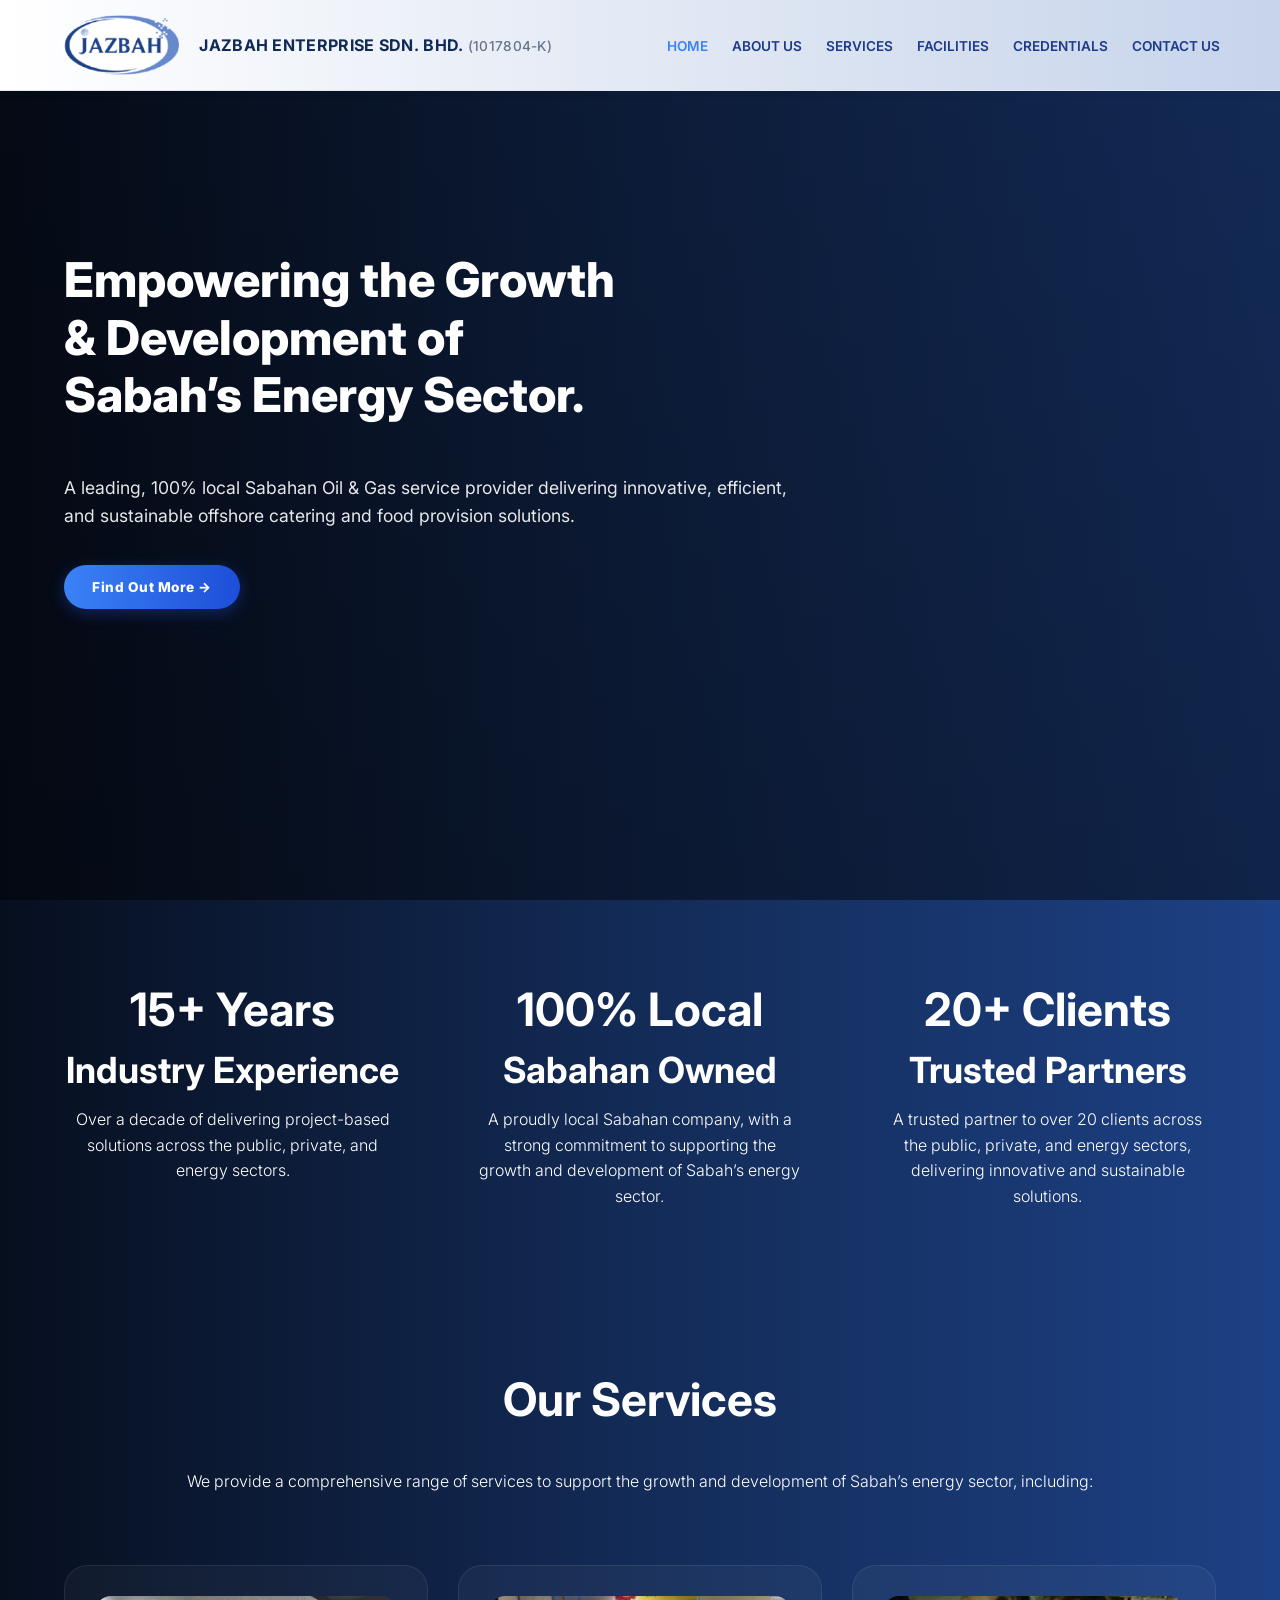
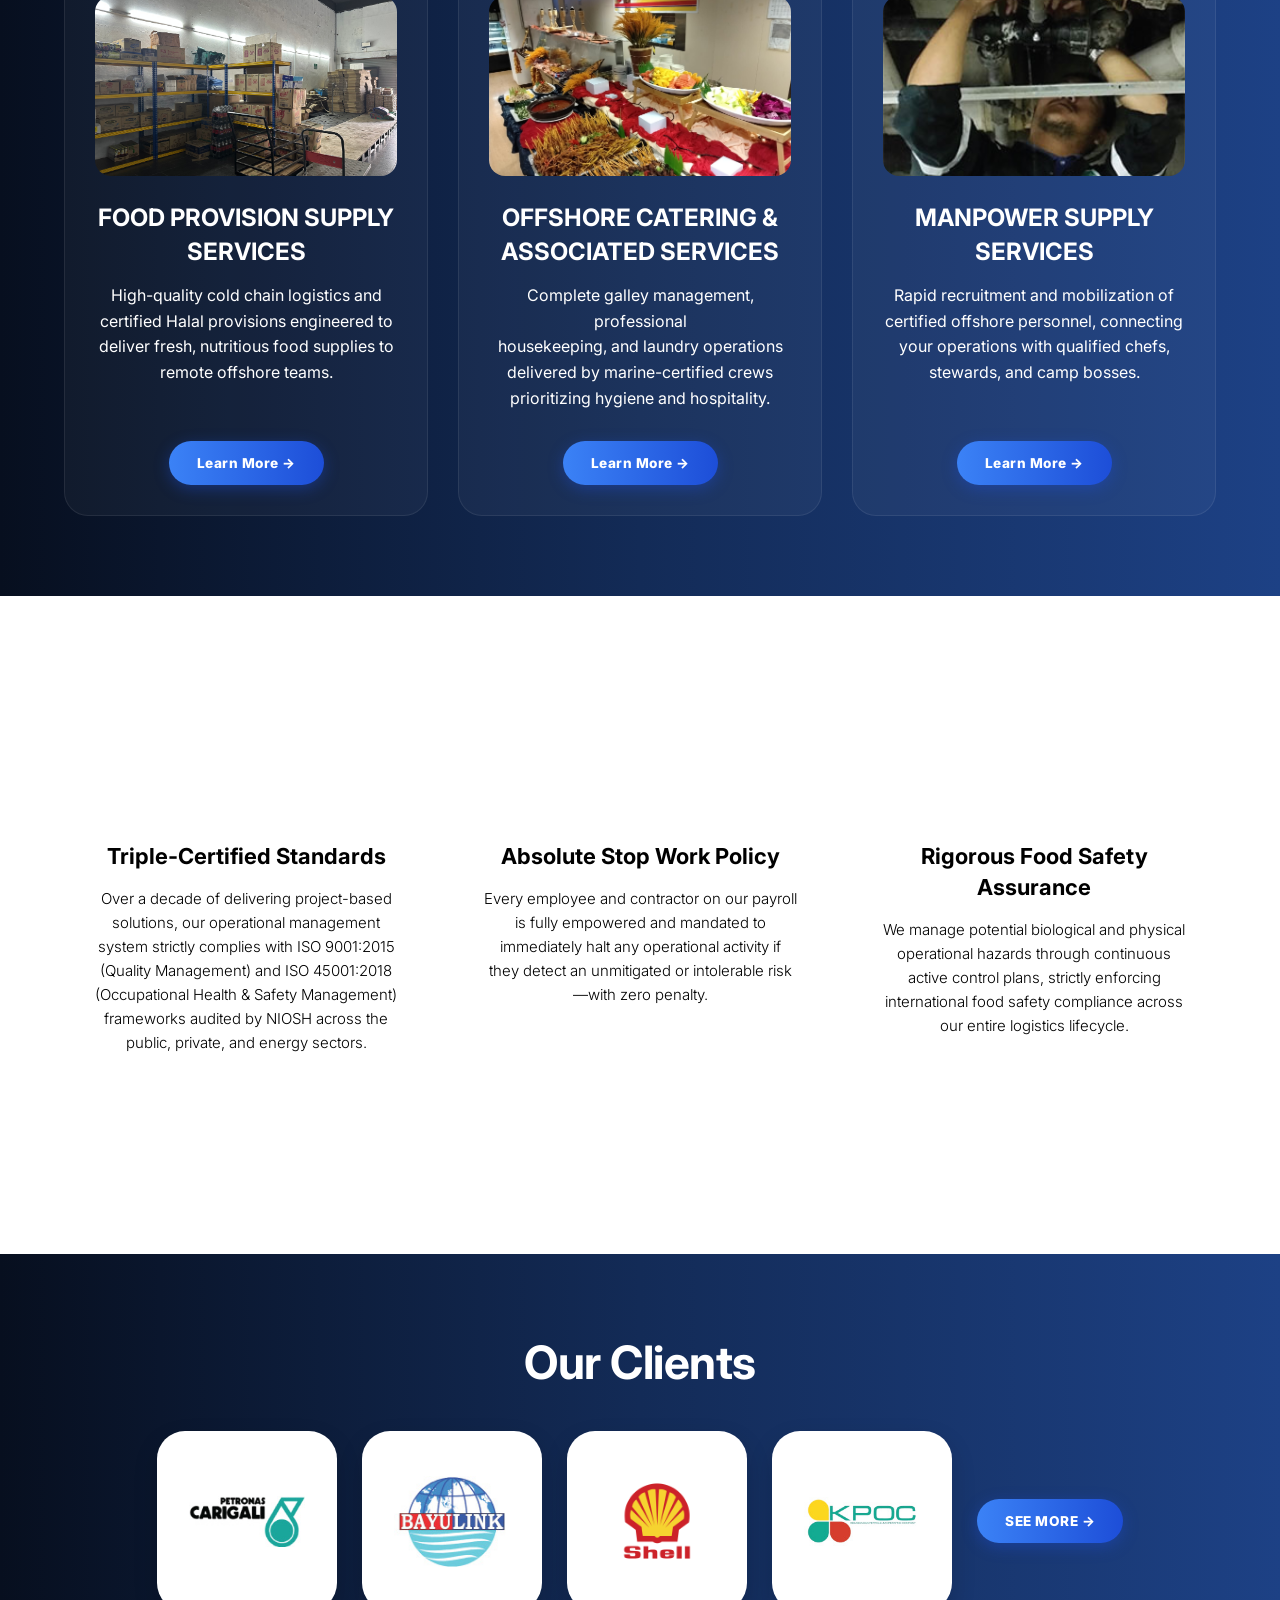
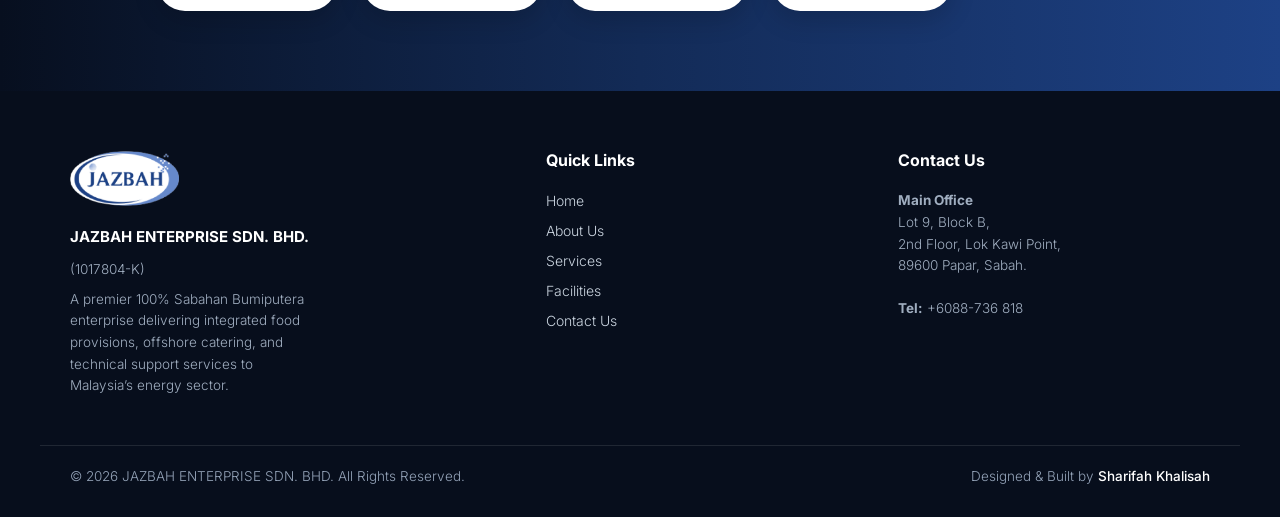
==== commit 75e1310d: "adjust footer" ====
--- a/index.html
+++ b/index.html
@@ -85,7 +85,7 @@
             <p class="services-section-text reveal delay-1">We provide a comprehensive range of services to support the growth and development of Sabah’s energy sector, including:</p>
             
             <div class="service1-grid ">
-                <img src="images/ws-1.jpg" alt="Service 1 Icon" class="service-icon">
+                <img src="images/ws-4.jpg" alt="Service 1 Icon" class="service-icon">
                 <h3 class="service-title">FOOD PROVISION SUPPLY SERVICES</h3>
                 <p>High-quality cold chain logistics and<br> certified Halal provisions engineered to<br> deliver fresh, nutritious food supplies to<br> remote offshore teams.</p>
                 <a href="services.html" class="btn-FOM">Learn More &rarr;</a>
@@ -150,34 +150,41 @@
         </div>
     </section>
 
-    <footer class="main-footer">
-        <div class="footer-container">
-            <div class="footer-logo">
-                <img src="images/jazbah-logo.png" alt="Jazbah Logo" class="footer-logo-img">
-                <p class="company-name">JAZBAH ENTERPRISE SDN. BHD.</p>
-                <p class="reg-num">(1017804-K)</p>
-                <p class="footer-desc">A premier 100% Sabahan Bumiputera<br>enterprise delivering integrated food<br> provisions, offshore catering, and <br>technical support services to<br> Malaysia’s energy sector.</p>
-            </div>
-            <div class="footer-nav">
-                <p class="footer-title">Quick Links</p>
-                <ul class="footer-nav-links">
-                    <li><a href="index.html">Home</a></li>
-                    <li><a href="about.html">About Us</a></li>
-                    <li><a href="services.html">Services</a></li>
-                    <li><a href="facilities.html">Facilities</a></li>
-                    <li><a href="contact.html">Contact Us</a></li>
-                </ul>
-            </div>
-            <div class="footer-contact">
-                <p class="footer-title">Contact Us</p>
-                <p><strong>Main Office</strong><br>
-                Lot 9, Block B,<br>
-                2nd Floor, Lok Kawi Point,<br>
-                89600 Papar, Sabah.<br><br>
-                <strong>Tel:</strong> +6088-736 818</p>
-            </div>
-        </div>
-    </footer>
+   <footer class="main-footer">
+    <div class="footer-container">
+        <div class="footer-logo">
+            <img src="images/jazbah-logo.png" alt="Jazbah Logo" class="footer-logo-img">
+            <p class="company-name">JAZBAH ENTERPRISE SDN. BHD.</p>
+            <p class="reg-num">(1017804-K)</p>
+            <p class="footer-desc">A premier 100% Sabahan Bumiputera<br>enterprise delivering integrated food<br> provisions, offshore catering, and <br>technical support services to<br> Malaysia’s energy sector.</p>
+        </div>
+        <div class="footer-nav">
+            <p class="footer-title">Quick Links</p>
+            <ul class="footer-nav-links">
+                <li><a href="index.html">Home</a></li>
+                <li><a href="about.html">About Us</a></li>
+                <li><a href="services.html">Services</a></li>
+                <li><a href="facilities.html">Facilities</a></li>
+                <li><a href="contact.html">Contact Us</a></li>
+            </ul>
+        </div>
+        <div class="footer-contact">
+            <p class="footer-title">Contact Us</p>
+            <p><strong>Main Office</strong><br>
+            Lot 9, Block B,<br>
+            2nd Floor, Lok Kawi Point,<br>
+            89600 Papar, Sabah.<br><br>
+            <strong>Tel:</strong> +6088-736 818</p>
+        </div>
+    </div>
+
+    <div class="footer-bottom">
+        <p>&copy; 2026 JAZBAH ENTERPRISE SDN. BHD. All Rights Reserved.</p>
+        <p class="developer-credit">
+            Designed & Built by <a href="https://www.linkedin.com/in/sharifah-khalisah-a004b9307" target="_blank" rel="noopener noreferrer">Sharifah Khalisah</a>
+        </p>
+    </div>
+</footer>
 
     <!-- SCRIPT (Scroll Reveal + Hamburger Menu Toggle) -->
     <script>
--- a/css/style.css
+++ b/css/style.css
@@ -1,61 +1,116 @@
-/* ==========================================================================
-   GLOBAL RESET & BASE STYLES
-   ========================================================================== */
+@import url('https://fonts.googleapis.com/css2?family=Inter:wght@300;400;500;600;700;800&display=swap');
+/* ==========================================
+   1. FONT IMPORT & VARIABLES
+   ========================================== */
+@import url('https://fonts.googleapis.com/css2?family=Inter:wght@300;400;500;600;700;800&display=swap');
+
+:root {
+    --font-primary: 'Inter', system-ui, -apple-system, BlinkMacSystemFont, 'Segoe UI', Roboto, sans-serif;
+    --bg-gradient: linear-gradient(to right, #070f1f 0%, #132b57 50%, #1d4185 100%);
+    --color-text: #FFFFFF;
+}
+
+/* ==========================================
+   2. GLOBAL RESET & BASE STYLES
+   ========================================== */
 * {
+    box-sizing: border-box;
     margin: 0;
     padding: 0;
-    box-sizing: border-box;
 }
 
 body {
-    font-family: 'Inter', sans-serif;
-    color: #FFFFFF;
-    background: linear-gradient(to right, #070f1f 0%, #132b57 50%, #1d4185 100%);
+    font-family: var(--font-primary);
+    color: var(--color-text);
+    background: var(--bg-gradient);
     -webkit-font-smoothing: antialiased;
+    -moz-osx-font-smoothing: grayscale;
     overflow-x: hidden;
 }
 
-.container {
-    max-width: 1400px;
-    margin: 0 auto;
-    padding: 0 20px;
-}
-
-/* ==========================================================================
-   TYPOGRAPHY
-   ========================================================================== */
-h1, .hero-text-block h1 {
+/* Form controls inherit main font */
+input, button, select, textarea {
+    font-family: inherit;
+}
+
+/* ==========================================
+   3. GLOBAL DESKTOP TYPOGRAPHY
+   ========================================== */
+h1 {
     font-size: 64px;
     font-weight: 800;
-    line-height: 1.15;
-    letter-spacing: -0.02em;
-}
-
-h2, .whyChooseUs-section h2, .services-section-title, .HSE-section-title, .clientsindex-section h2 {
+    line-height: 1.2;
+}
+
+h2 {
     font-size: 46px;
     font-weight: 700;
-    line-height: 1.25;
-    letter-spacing: -0.01em;
-}
-
-h3, .metric-stat-title, .service-title, .HSE-container h3 {
+    line-height: 1.3;
+}
+
+h3 {
     font-size: 36px;
-    font-weight: 700;
-    line-height: 1.3;
-}
-
-p, .hero-text-block p, .metric-stat-text, .service1-grid p, .service2-grid p, .service3-grid p, .HSE-container p {
+    font-weight: 600;
+    line-height: 1.4;
+}
+
+p {
     font-size: 16px;
-    font-weight: 300;
     line-height: 1.6;
-    color: #FFFFFF; 
-}
-
-.hero-text-block h1,
-.hero-text-block p {
-    color: #ffffff;
-}
-
+}
+
+/* ==========================================
+   4. SECTION SPECIFICS (INHERITED FONTS)
+   ========================================== */
+.hero-text-block h1 {
+    font-size: 3rem;
+}
+
+.services-section-title {
+    font-size: 2.2rem;
+}
+
+.vision-mission-section h2 {
+    font-size: 30px;
+}
+
+/* Base selectors inherit naturally from body, removing redundant font-family declarations */
+.whyChooseUs-section,
+.services-section,
+.HSE-section,
+.clientsindex-section,
+footer {
+    color: var(--color-text);
+}
+
+/* ==========================================
+   5. RESPONSIVE TYPOGRAPHY (MOBILE)
+   ========================================== */
+@media (max-width: 768px) {
+    h1, 
+    .hero-text-block h1 {
+        font-size: 33px;
+    }
+
+    /* Fixed: Removed 'p' from h2 selector */
+    h2, 
+    .whyChooseUs-section h2, 
+    .services-section-title, 
+    .HSE-section-title, 
+    .clientsindex-section h2 {
+        font-size: 25px;
+    }
+
+    h3, 
+    p, 
+    .hero-text-block p, 
+    .whyChooseUs-section p, 
+    .services-section-text, 
+    .HSE-section-text, 
+    .clientsindex-section p {
+        font-size: 14px;
+    }
+}
 /* ==========================================================================
    NAVBAR
    ========================================================================== */
@@ -279,6 +334,7 @@
     font-weight: 300;
     line-height: 1.6;
     color: #FFFFFF; 
+    text-align: center;
 }
 
 /* ==========================================================================
@@ -558,6 +614,7 @@
 .about-content p {
     margin-bottom: 24px;
     text-align: center;
+
 }
 
 .about-facts {
@@ -888,10 +945,11 @@
 
 .services-main-title {
     text-align: center;
+    font-size: 2.2rem;
+    font-weight: 800;
+    color: #ffffff;
     letter-spacing: 2px;
-    margin-bottom: 20px;
-    color: #ffffff;
-    text-transform: uppercase;
+    margin-bottom: 35px;
 }
 
 .service-row {
@@ -909,6 +967,7 @@
     margin-bottom: 18px;
     letter-spacing: 0.5px;
     color: #ffffff;
+    text-align: center;
 }
 
 .service-text p {
@@ -916,6 +975,7 @@
     font-weight: 300;
     line-height: 1.7;
     color: #ffffff;
+    text-align: justify;
 }
 
 .service-row-card-wrapper {
@@ -1024,10 +1084,12 @@
 .transport-title,
 .frozenstorage-title,
 .cpu-title {
-    letter-spacing: 1.5px;
-    color: #ffffff;
-    text-transform: uppercase;
-    margin-top: 0px;
+    text-align: center;
+    font-size: 2.2rem;
+    font-weight: 800;
+    color: #ffffff;
+    letter-spacing: 2px;
+    margin-bottom: 35px;
 }
 
 .warehouse-address,
@@ -1062,24 +1124,61 @@
 .cpu-grid {
     display: grid;
     grid-template-columns: repeat(4, 1fr);
-    gap: 20px;
-}
-/* Matching .gallery-frame from Services page */
+    gap: 30px 20px; /* Added vertical gap for label room */
+}
+
+/* Tukar grid ke Flexbox supaya item terakhir auto-center */
+.transport-grid {
+    display: flex;
+    flex-wrap: wrap;
+    justify-content: center; /* Menengahkan baris bawah yang tidak cukup 4 item */
+    gap: 30px 20px;
+}
+
+/* Tetapkan saiz setiap item supaya kekal 4 lajur pada desktop */
+.transport-section .facility-item {
+    width: calc(25% - 15px); /* 25% to fit 4 items per row minus gap */
+    box-sizing: border-box;
+}
+
+/* Responsif untuk Tablet & Mobile */
+@media (max-width: 992px) {
+    .transport-section .facility-item {
+        width: calc(50% - 10px); /* 2 item per baris pada skrin kecil */
+    }
+}
+
+@media (max-width: 576px) {
+    .transport-section .facility-item {
+        width: 100%; /* 1 item per baris pada mobile */
+    }
+}
+
+/* Wrapper for Image Box + Label Underneath (Same as Clients Page) */
+.facility-item {
+    display: flex;
+    flex-direction: column;
+    align-items: center;
+    gap: 12px;
+    width: 100%;
+}
+
+/* Image Box Frame */
 .grid-item {
-    aspect-ratio: 4 / 3; /* Smooth rectangle shape */
+    width: 100%;
+    aspect-ratio: 4 / 3;
     border-radius: 12px;
     overflow: hidden;
-    background-color: transparent; /* Removes the white padding box */
+    background-color: transparent;
     padding: 0;
     box-shadow: 0 10px 25px rgba(0, 0, 0, 0.35);
     transition: transform 0.3s ease, box-shadow 0.3s ease;
 }
 
-/* Matching .gallery-frame img from Services page */
 .grid-item img {
     width: 100% !important;
     height: 100% !important;
-    object-fit: cover !important; /* Crops image cleanly edge-to-edge (no vertical white spaces) */
+    object-fit: cover !important;
     display: block !important;
 }
 
@@ -1087,6 +1186,18 @@
     transform: translateY(-5px);
     box-shadow: 0 15px 30px rgba(0, 0, 0, 0.5);
 }
+
+/* Label Underneath Each Image */
+.facility-label {
+    font-size: 0.85rem;
+    font-weight: 600;
+    color: #ffffff;
+    text-align: center;
+    line-height: 1.35;
+    letter-spacing: 0.3px;
+    text-transform: uppercase;
+}
+
 .facility-specs {
     text-align: center;
     margin-top: 10px;
@@ -1458,6 +1569,7 @@
     padding: 60px 20px;
     max-width: 1200px;
     margin: 80px auto 0 auto;
+    box-sizing: border-box;
 }
 
 .projects-title {
@@ -1474,8 +1586,10 @@
     border-radius: 12px;
     padding: 25px 30px;
     box-shadow: 0 20px 40px rgba(0, 0, 0, 0.25);
-}
-
+    overflow-x: auto; /* Allows smooth horizontal scrolling on mobile */
+}
+
+/* Base DataTables Styling */
 table.dataTable {
     border-collapse: collapse !important;
     width: 100% !important;
@@ -1491,6 +1605,7 @@
     letter-spacing: 0.5px;
     padding: 16px 12px !important;
     border-bottom: 1px solid #e2e8f0 !important;
+    white-space: nowrap; /* Prevents awkward column header wrapping */
 }
 
 table.dataTable tbody td {
@@ -1522,6 +1637,7 @@
     font-weight: 700;
     letter-spacing: 0.5px;
     text-align: center;
+    white-space: nowrap;
 }
 
 .badge.completed {
@@ -1534,6 +1650,7 @@
     color: #c2410c;
 }
 
+/* DataTables Controls Layout */
 .dataTables_wrapper .dataTables_length,
 .dataTables_wrapper .dataTables_filter {
     margin-bottom: 15px;
@@ -1568,6 +1685,7 @@
     outline: none;
     background: #f8fafc url('data:image/svg+xml;utf8,<svg xmlns="http://www.w3.org/2000/svg" width="16" height="16" viewBox="0 0 24 24" fill="none" stroke="%94a3b8" stroke-width="2" stroke-linecap="round" stroke-linejoin="round"><circle cx="11" cy="11" r="8"></circle><line x1="21" y1="21" x2="16.65" y2="16.65"></line></svg>') no-repeat 12px center !important;
     width: 260px;
+    box-sizing: border-box;
 }
 
 .dataTables_wrapper .dataTables_filter input:focus {
@@ -1575,17 +1693,19 @@
     background-color: #ffffff !important;
 }
 
+/* Pagination */
 .dataTables_wrapper .dataTables_paginate {
     float: none !important;
     text-align: center !important;
     padding-top: 15px !important;
     width: 100%;
+    clear: both;
 }
 
 .dataTables_wrapper .dataTables_paginate .paginate_button {
     border-radius: 8px !important;
     padding: 6px 14px !important;
-    margin: 0 3px !important;
+    margin: 2px !important;
     border: none !important;
     background: #f1f5f9 !important;
     color: #475569 !important;
@@ -1611,6 +1731,44 @@
     cursor: default;
 }
 
+/* ==========================================================================
+   MOBILE & TABLET RESPONSIVE FIXES
+   ========================================================================== */
+@media screen and (max-width: 768px) {
+    .projects-section {
+        padding: 30px 15px;
+        margin-top: 40px;
+    }
+
+    .projects-title {
+        font-size: 1.6rem;
+        margin-bottom: 20px;
+        margin-top: 15px;
+    }
+
+    .projects-card {
+        padding: 15px; /* Smaller card padding on mobile */
+    }
+
+    /* Stack Search and Show Entries cleanly on mobile */
+    .dataTables_wrapper .dataTables_length,
+    .dataTables_wrapper .dataTables_filter {
+        float: none !important;
+        text-align: center !important;
+        width: 100%;
+        margin-bottom: 12px;
+    }
+
+    .dataTables_wrapper .dataTables_filter input {
+        width: 100% !important; /* Full width search bar */
+    }
+
+    table.dataTable tbody td,
+    table.dataTable thead th {
+        padding: 10px 8px !important;
+        font-size: 0.75rem !important;
+    }
+}
 /* ==========================================================================
    LICENSE AND AWARDS SECTION STYLES
    ========================================================================== */
@@ -1744,15 +1902,18 @@
 /* ==========================================================================
    FOOTER STYLES
    ========================================================================== */
-footer {
+/* ==========================================================================
+   MAIN FOOTER STYLES
+   ========================================================================== */
+footer, .main-footer {
     background-color: #070e1c !important;
-    padding: 60px 0 50px 0 !important;
+    padding: 60px 0 30px 0 !important;
     font-family: 'Inter', sans-serif !important;
     color: #ffffff !important;
 }
 
-footer .container,
-footer > div {
+/* Container for 3 Columns */
+.footer-container {
     max-width: 1200px !important;
     margin: 0 auto !important;
     padding: 0 30px !important;
@@ -1762,6 +1923,7 @@
     align-items: start !important;
 }
 
+/* Logo & Headings */
 footer img {
     height: 55px !important;
     width: auto !important;
@@ -1797,6 +1959,7 @@
     line-height: 1.2 !important;
 }
 
+/* Footer Navigation Links */
 footer ul {
     list-style: none !important;
     padding: 0 !important;
@@ -1807,8 +1970,7 @@
     margin-bottom: 10px !important;
 }
 
-footer ul li a,
-footer a {
+footer ul li a {
     color: #cbd5e0 !important;
     text-decoration: none !important;
     font-size: 14px !important;
@@ -1817,18 +1979,61 @@
     display: inline-block !important;
 }
 
-footer ul li a:hover,
-footer a:hover {
+footer ul li a:hover {
     color: #60a5fa !important;
     transform: translateX(4px) !important;
 }
 
-footer div:last-child p {
-    color: #cbd5e0 !important;
-    font-size: 14px !important;
-    line-height: 1.6 !important;
-}
-
+/* ==========================================================================
+   FOOTER BOTTOM (COPYRIGHT & CREDITS)
+   ========================================================================== */
+.footer-bottom {
+    max-width: 1200px !important;
+    margin: 40px auto 0 auto !important;
+    padding: 20px 30px 0 30px !important;
+    border-top: 1px solid rgba(255, 255, 255, 0.1) !important;
+    display: flex !important;
+    justify-content: space-between !important;
+    align-items: center !important;
+    font-size: 13px !important;
+    color: #94a3b8 !important;
+    font-weight: 300 !important;
+}
+
+.footer-bottom p {
+    margin-bottom: 0 !important;
+    color: #94a3b8 !important;
+}
+
+/* Developer Credit Link Styling */
+a.credit-link,
+.footer-bottom a {
+    color: #ffffff !important;
+    text-decoration: none !important;
+    font-weight: 500 !important;
+    transform: none !important; /* Disables translateX slide for developer link */
+    transition: color 0.2s ease !important;
+}
+
+a.credit-link:hover,
+.footer-bottom a:hover {
+    color: #38bdf8 !important;
+    text-decoration: underline !important;
+}
+
+/* Responsive Fix for Mobile/Tablets */
+@media (max-width: 768px) {
+    .footer-container {
+        grid-template-columns: 1fr !important;
+        gap: 30px !important;
+    }
+
+    .footer-bottom {
+        flex-direction: column !important;
+        text-align: center !important;
+        gap: 12px !important;
+    }
+}
 /* ==========================================================================
    RESPONSIVENESS BREAKPOINTS
    ========================================================================== */
@@ -1872,6 +2077,13 @@
         padding: 15px 20px !important;
     }
 
+    .p {justify-content: center !important; }
+    
+    .nav-container .logo-text , .nav-container .nav-text .reg-num {
+        font-size: 12px !important; 
+        display: block; 
+    }
+
     header.main-header .nav-links,
     .nav-links {
         flex-wrap: wrap !important;
@@ -1930,6 +2142,18 @@
 
     .service-row.reverse .service-text { order: 1; }
     .service-row.reverse .service-gallery { order: 2; }
+    .service-text h2, .services-main-title , .service-text p {text-align: center; }
+
+    .service-text h2 {
+        font-size: 28px;
+        margin-top: 0px;
+    }
+
+    .services-main-title {
+        text-align: center;
+        margin-top: 5px;
+        margin-bottom: 0px;
+    }
 
     .warehouse-grid,
     .yardstorage-grid,
@@ -1974,11 +2198,16 @@
     .nav-logo {
         height: 48px;
     }
-
+    
+    .about-content h1 { font-size: 25px; }
     .logo-text {
         font-size: 0.9rem;
     }
-
+     
+    .services-main-title h1 { 
+        margin-bottom: 0px;
+    }
+    
     .nav-links li a {
         font-size: 0.78rem;
     }
@@ -1998,6 +2227,19 @@
         grid-template-columns: 1fr;
     }
 
+    .info-icon { position: center; margin: 0 auto; }
+
+    .form-group label { text-align: left; }
+    
+.info-content h3, .info-content p , .info-desc, .info-detail , .office-address {
+        text-align: center;
+    } 
+
+    .info-content .info-link {
+        text-align: center;
+        display: block;
+    }
+
     .cred-card,
     .contact-card,
     .service-row-card-wrapper {
@@ -2051,6 +2293,10 @@
         margin-bottom: 60px;
     }
 }
+
+    .projects-title, .warehouse-title, .yardstorage-title, .foodcont-title, .transport-title, .frozenstorage-title, .cpu-title {
+        font-size: 33px;
+    }
 
 /* Small Mobile Screens (Max Width: 576px) */
 @media (max-width: 576px) {
@@ -2218,9 +2464,10 @@
             background-color: #1d4185;
         }
 
-        /* ==========================================================================
-   HAMBURGER BUTTON & MOBILE NAVBAR STYLES
+  /* ==========================================================================
+   HAMBURGER BUTTON & MOBILE SIDEBAR STYLES
    ========================================================================== */
+
 .hamburger-btn {
     display: none;
     flex-direction: column;
@@ -2231,7 +2478,8 @@
     border: none;
     cursor: pointer;
     padding: 0;
-    z-index: 1001;
+    z-index: 1002; /* Stays above the sidebar so you can close it */
+    align-self: center; /* Fixes vertical stretching */
 }
 
 .hamburger-btn .bar {
@@ -2263,45 +2511,60 @@
 
     .main-header .nav-container {
         position: relative;
+        display: flex;
+        align-items: center !important;
         justify-content: space-between !important;
     }
 
+    /* SIDEBAR CONTAINER */
     .navbar {
-        position: absolute;
-        top: 100%;
-        left: 0;
+        position: fixed;
+        top: 0;
+        right: -300px; /* Tersembunyi di luar skrin sebelah kanan */
+        width: 280px; /* Lebar sidebar */
+        height: 100vh; /* Tinggi penuh skrin */
+        background-color: #ffffff;
+        box-shadow: -5px 0 25px rgba(0, 0, 0, 0.15);
+        padding: 80px 25px 30px 25px; /* Padding atas bagi ruang untuk header/butang */
+        transition: right 0.4s cubic-bezier(0.4, 0, 0.2, 1);
+        z-index: 1000;
+        overflow-y: auto; /* Boleh skrol jika menu panjang */
+    }
+
+    /* BILA SIDEBAR AKTIF (SLIDE IN) */
+    .navbar.active {
+        right: 0; /* Meleret masuk ke dalam skrin */
+    }
+
+    /* STYLING SENARAI MENU DALAM SIDEBAR */
+    .nav-links {
+        display: flex;
+        flex-direction: column !important;
+        align-items: flex-start !important; /* Rata kiri untuk teks dalam sidebar */
+        gap: 20px !important;
         width: 100%;
-        background-color: #ffffff;
-        box-shadow: 0 10px 25px rgba(0, 0, 0, 0.1);
-        border-top: 1px solid #e2e8f0;
-        padding: 20px 0;
-        max-height: 0;
-        overflow: hidden;
-        opacity: 0;
-        visibility: hidden;
-        transition: max-height 0.4s ease, opacity 0.3s ease, visibility 0.3s ease;
-    }
-
-    .navbar.active {
-        max-height: 500px;
-        opacity: 1;
-        visibility: visible;
-    }
-
-    .nav-links {
-        flex-direction: column !important;
-        align-items: center !important;
-        gap: 18px !important;
-    }
-
+    }
+
+    .nav-links li {
+        width: 100%;
+    }
+
+    .nav-links a {
+        display: block;
+        width: 100%;
+        font-size: 16px;
+    }
+
+    /* DROPDOWN MENU DALAM SIDEBAR */
     .nav-links li.dropdown .dropdown-menu {
         position: static;
         transform: none;
         box-shadow: none;
         background-color: #f8fafc;
-        text-align: center;
+        text-align: left;
         border-radius: 8px;
-        margin-top: 8px;
+        margin-top: 10px;
+        padding: 10px 15px;
     }
 
     .nav-links li.dropdown:hover .dropdown-menu {
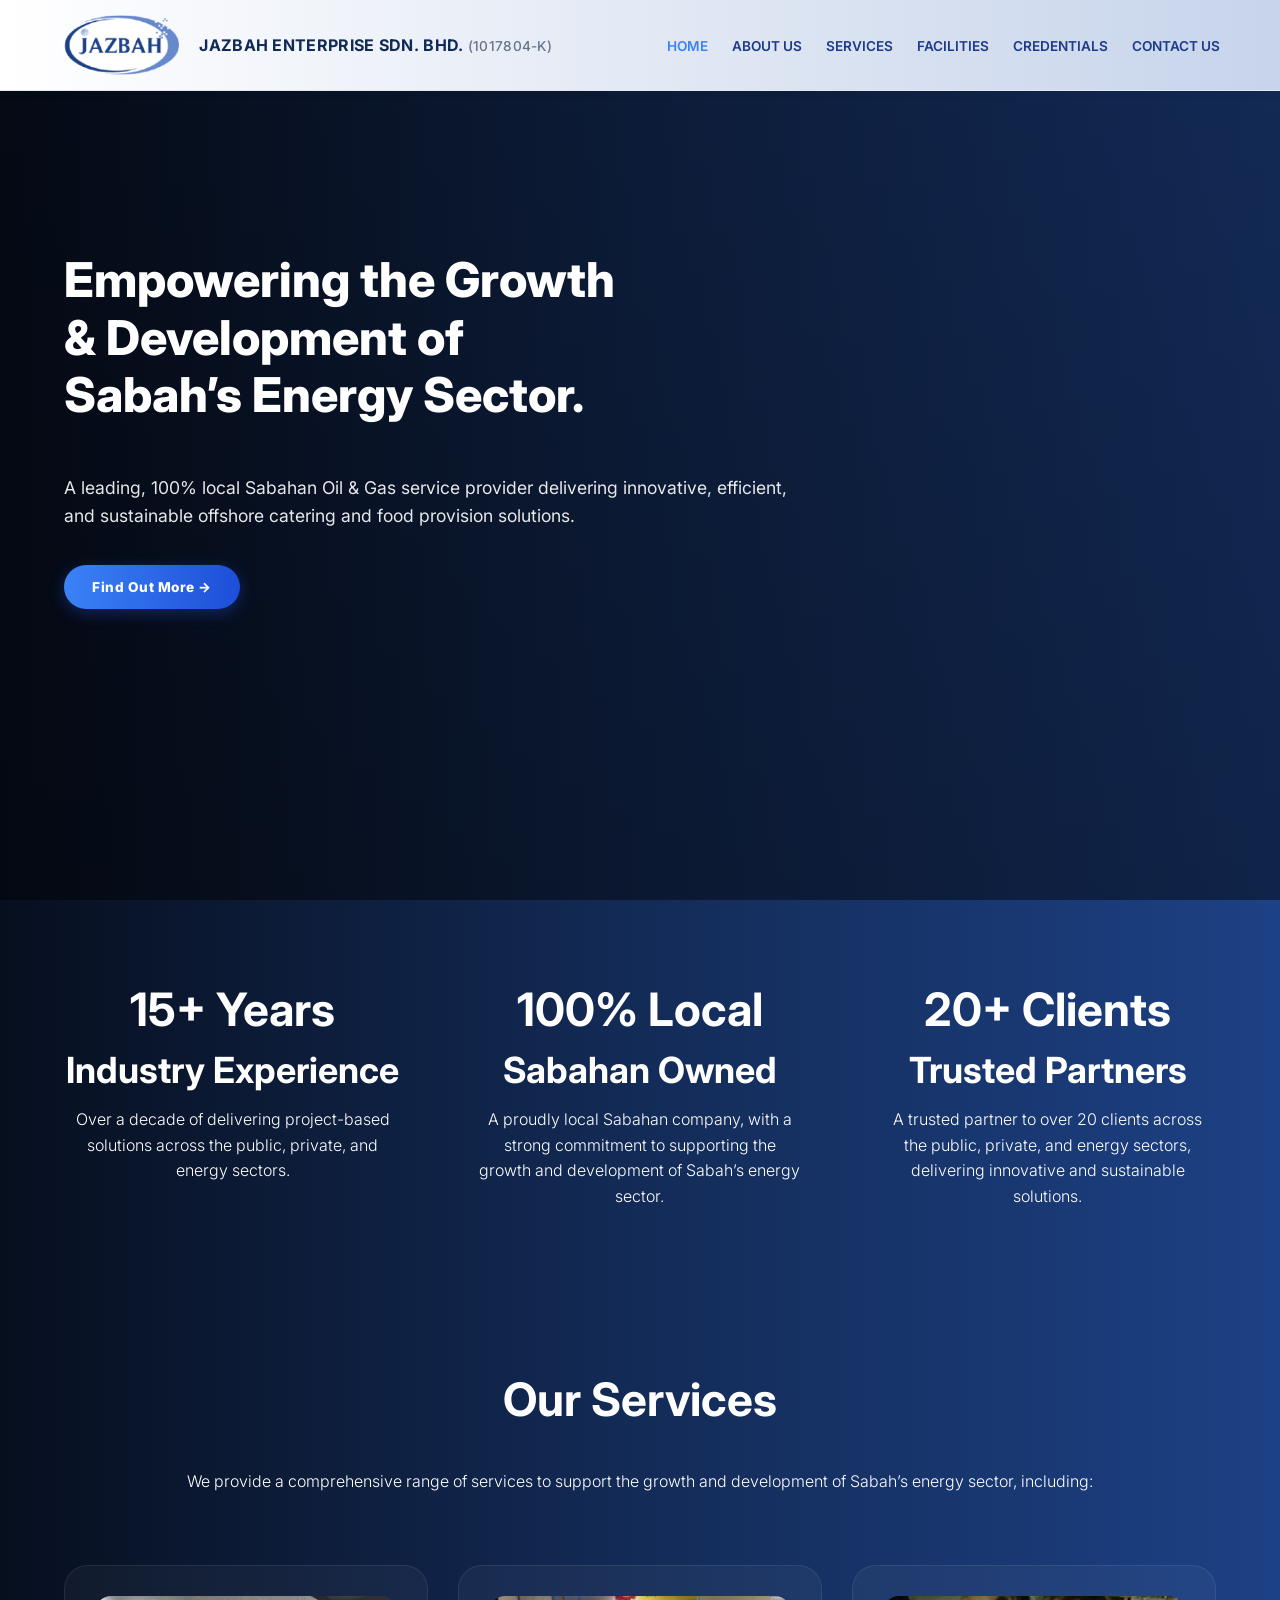
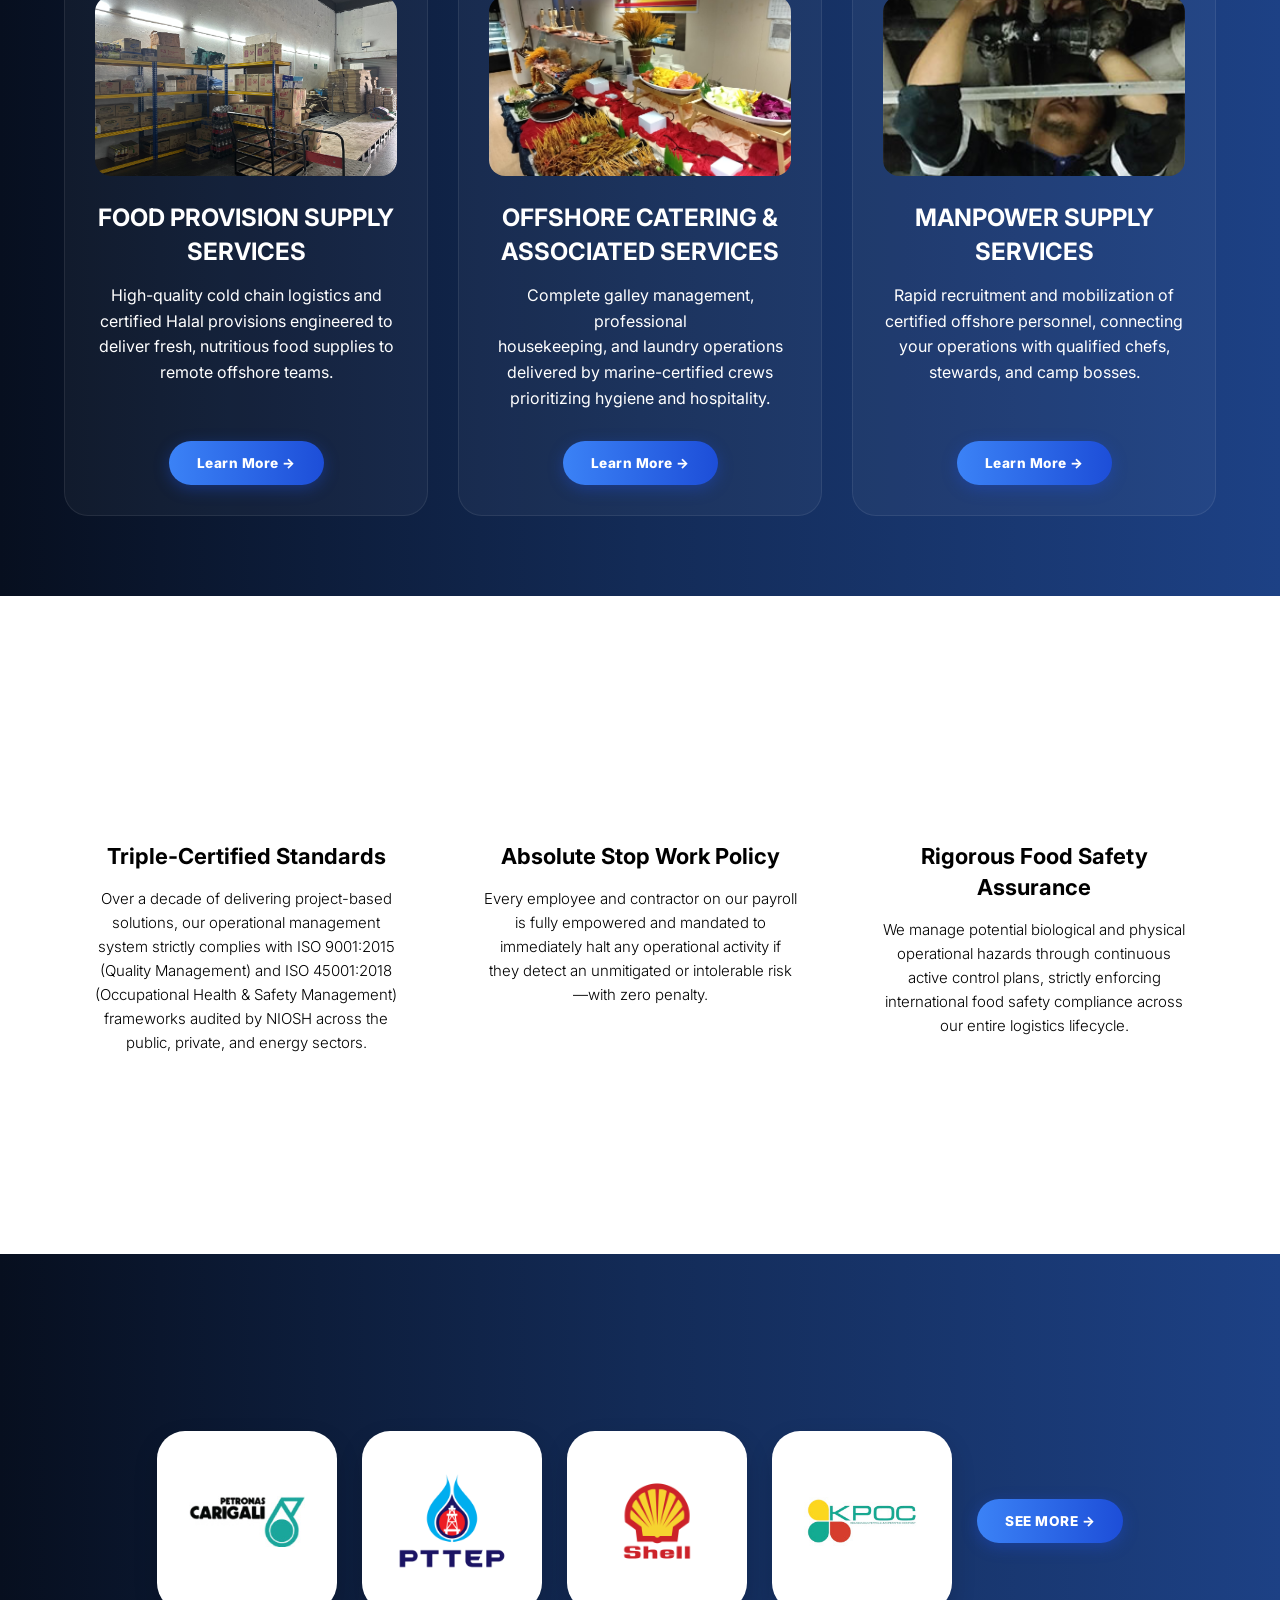
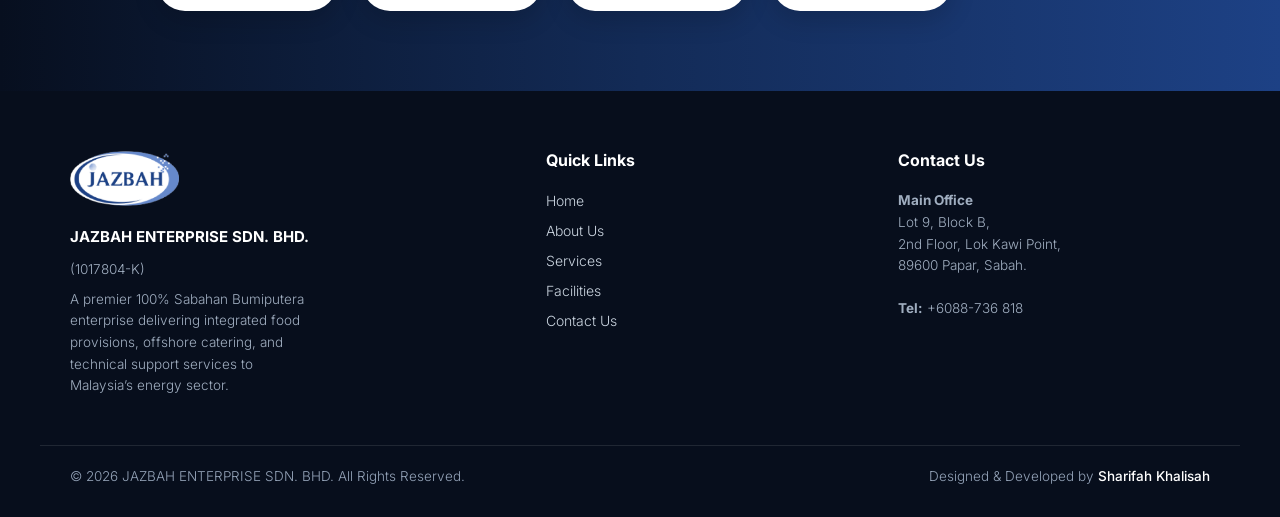
==== commit 7e054382: "update footer" ====
--- a/index.html
+++ b/index.html
@@ -135,7 +135,7 @@
             </div>
 
             <div class="clientsindex-card">
-                <img src="images/bayulink.png" alt="Bayulink">
+                <img src="images/pttep.png" alt="Bayulink">
             </div>
 
             <div class="clientsindex-card">
@@ -181,7 +181,7 @@
     <div class="footer-bottom">
         <p>&copy; 2026 JAZBAH ENTERPRISE SDN. BHD. All Rights Reserved.</p>
         <p class="developer-credit">
-            Designed & Built by <a href="https://www.linkedin.com/in/sharifah-khalisah-a004b9307" target="_blank" rel="noopener noreferrer">Sharifah Khalisah</a>
+            Designed & Developed by <a href="https://www.linkedin.com/in/sharifah-khalisah-a004b9307" target="_blank" rel="noopener noreferrer">Sharifah Khalisah</a>
         </p>
     </div>
 </footer>
